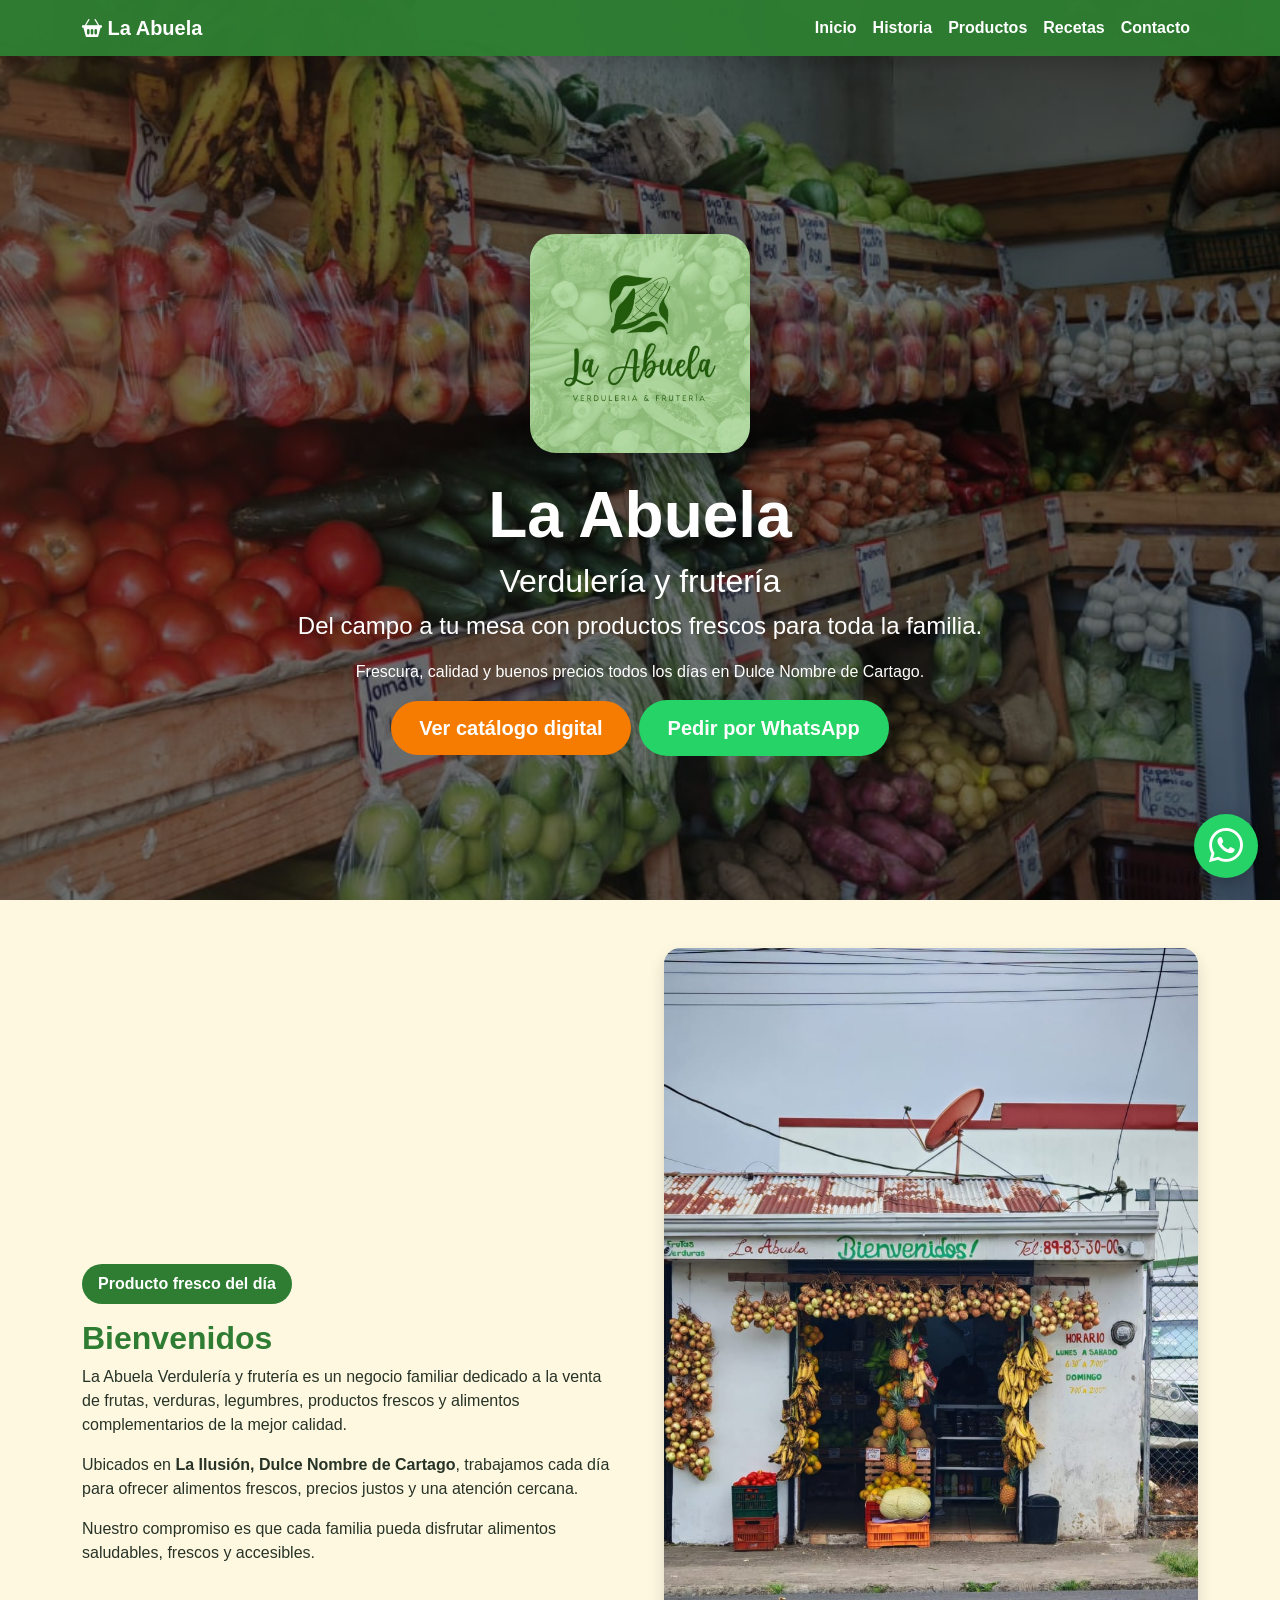
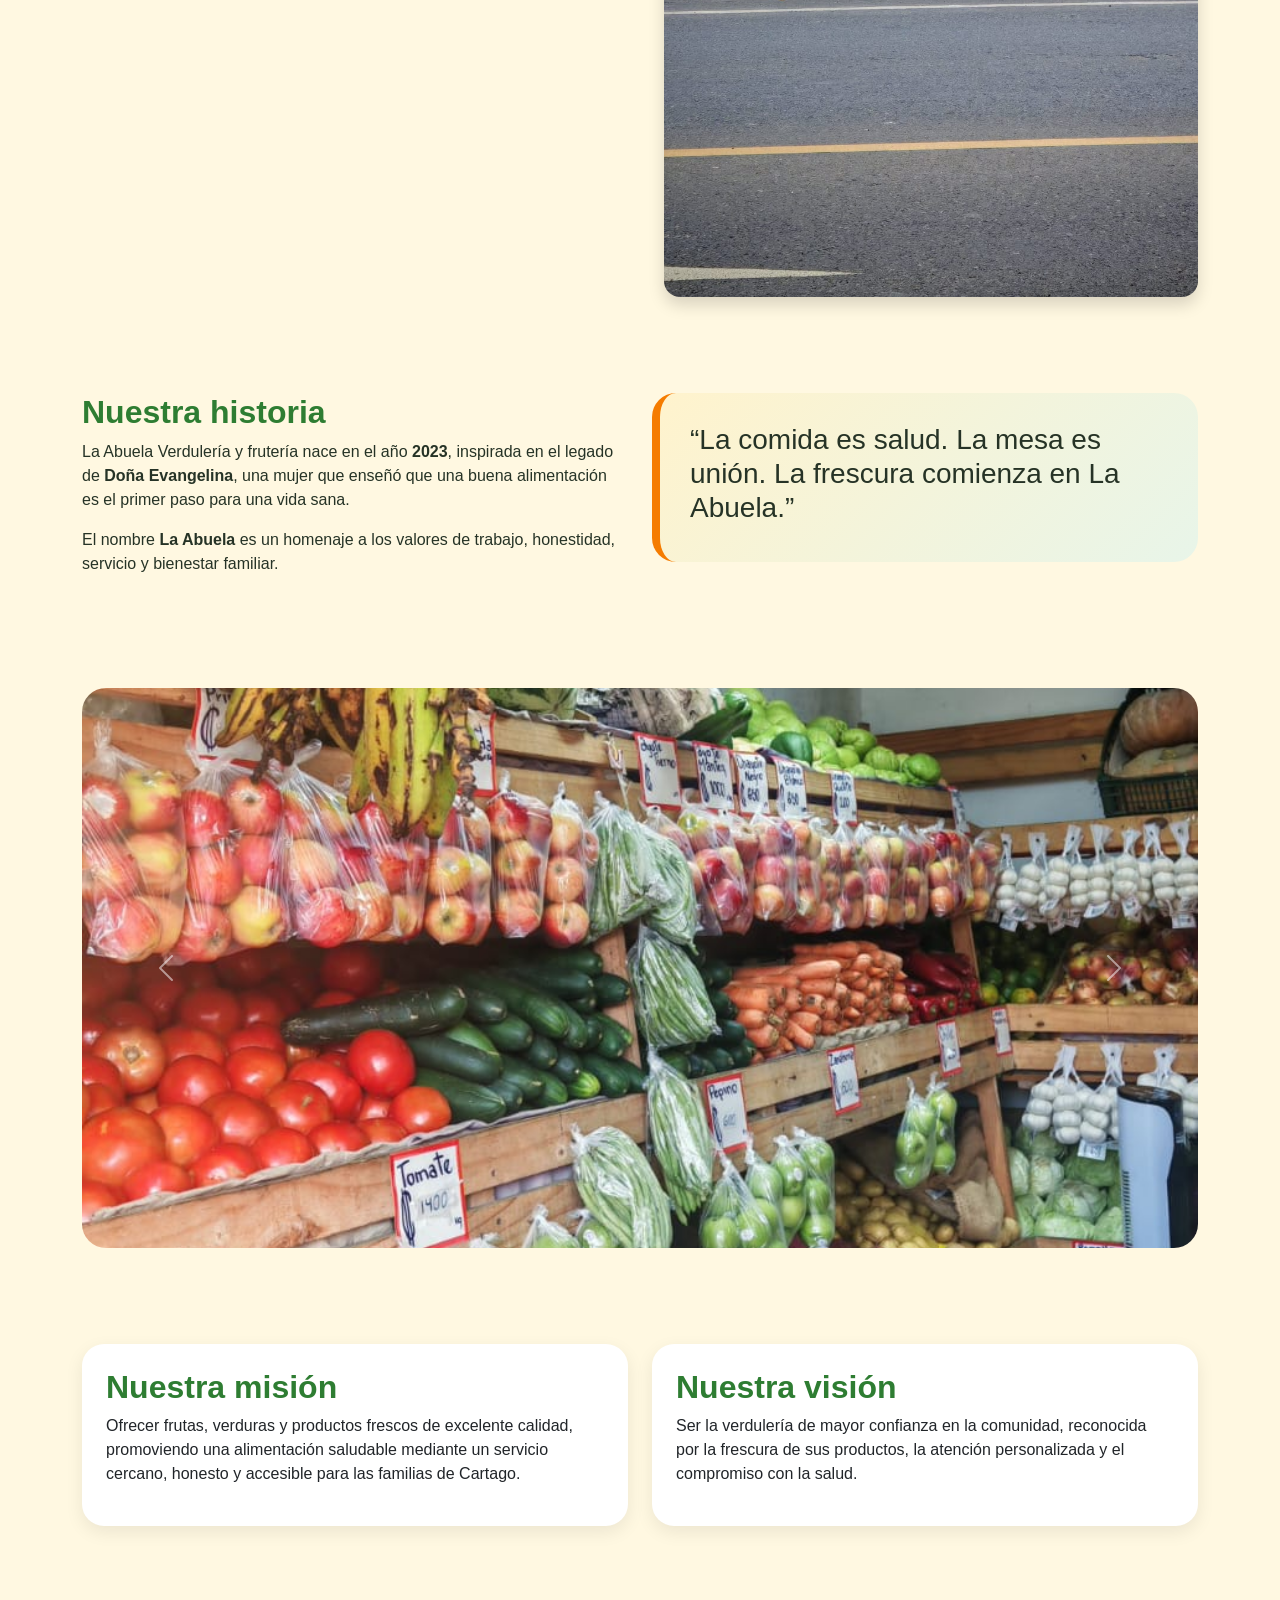
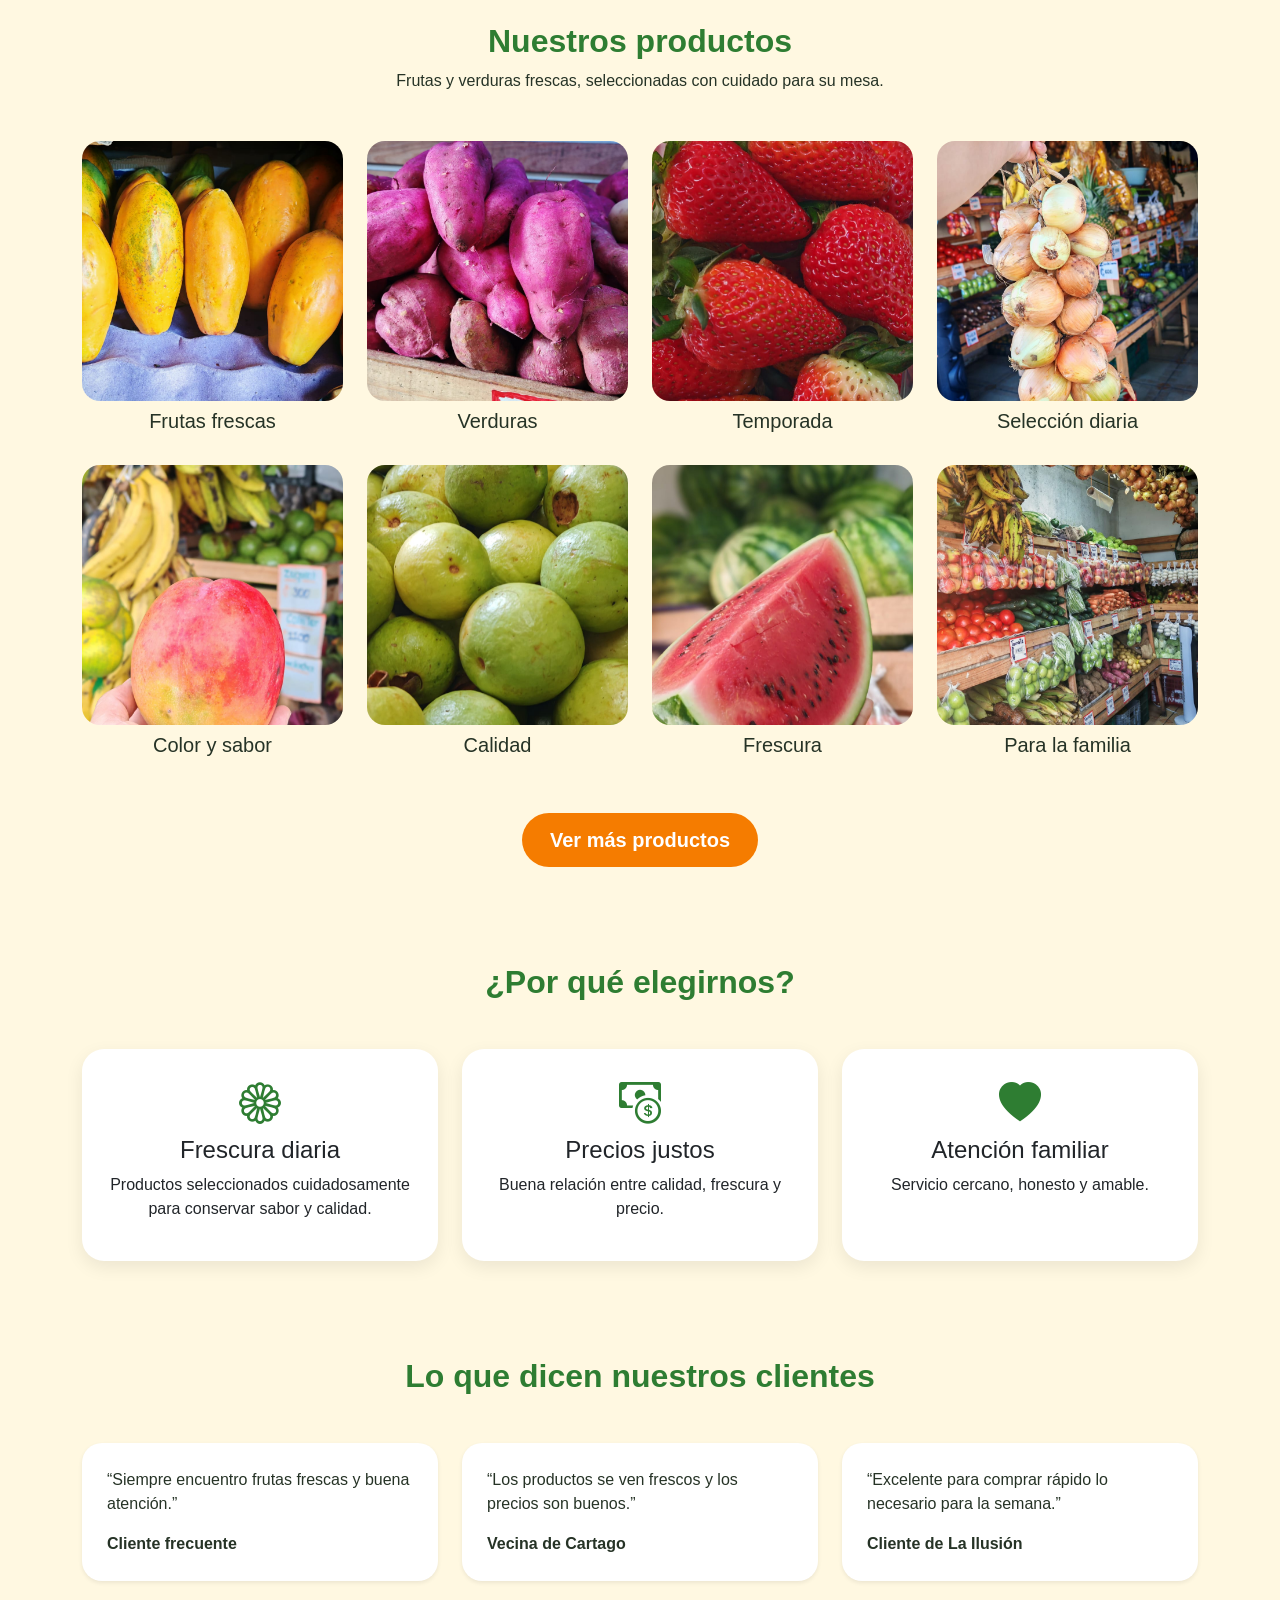
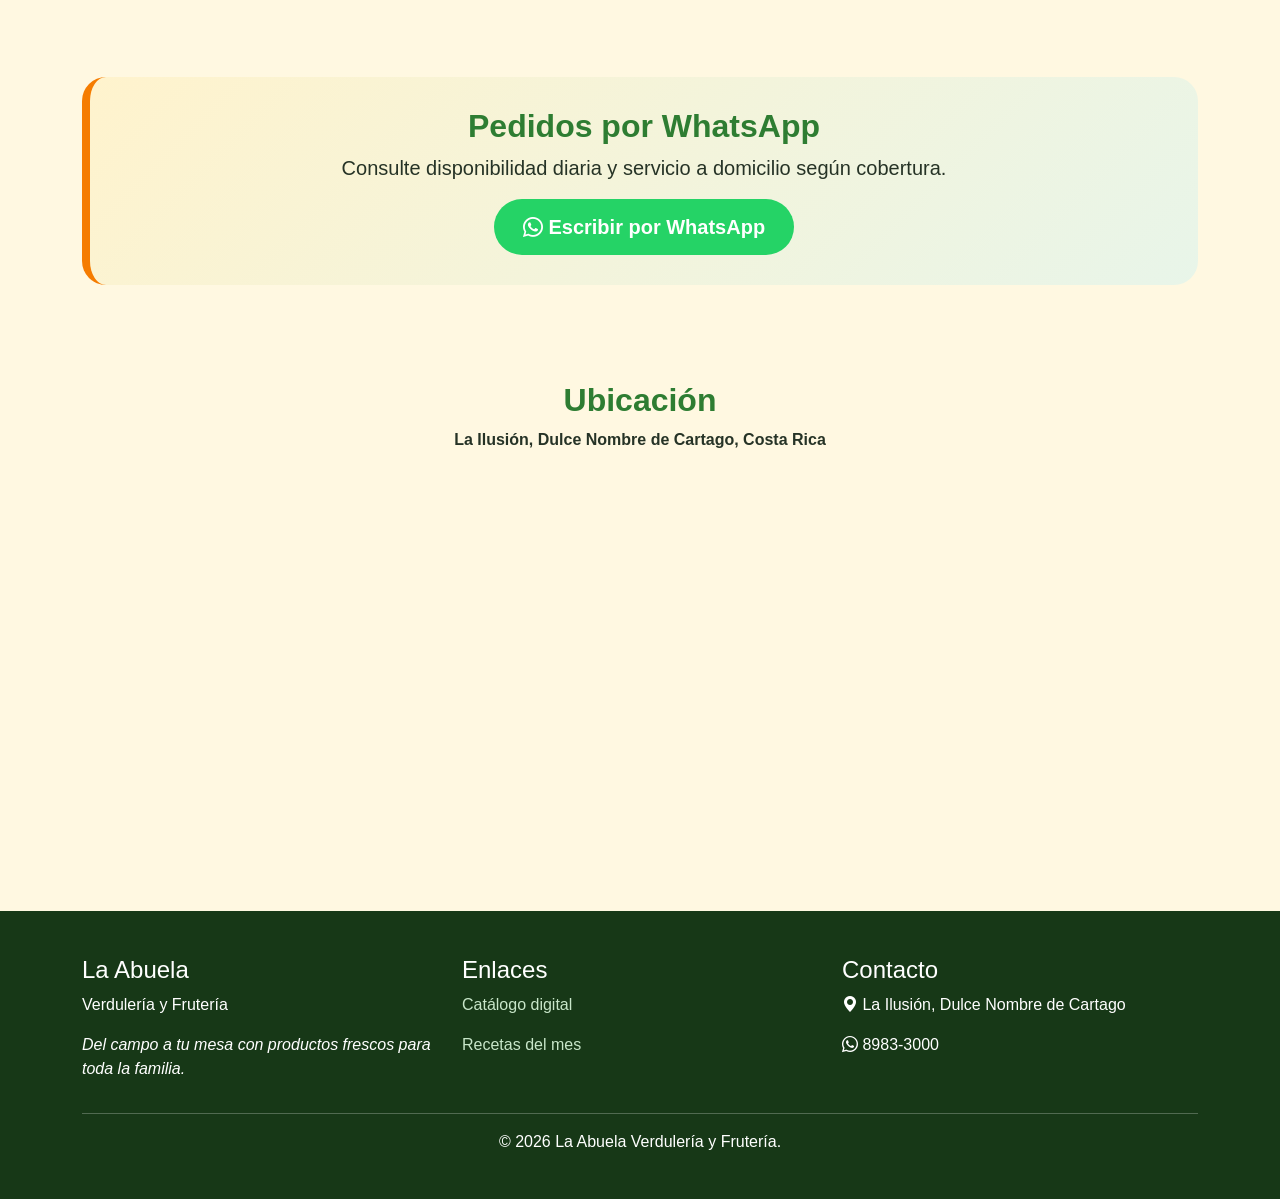
==== index.html @ 8f50b230 "Update index.html Cambio fotos primera portada" ====
<!doctype html><html lang="es"><head><meta charset="utf-8"><meta name="viewport" content="width=device-width, initial-scale=1"><title>La Abuela | Verdulería y frutería</title><meta name="description" content="La Abuela Verdulería y frutería en La Ilusión, Dulce Nombre de Cartago."><link href="https://cdn.jsdelivr.net/npm/bootstrap@5.3.3/dist/css/bootstrap.min.css" rel="stylesheet"><link href="https://cdn.jsdelivr.net/npm/bootstrap-icons@1.11.3/font/bootstrap-icons.css" rel="stylesheet"><link rel="stylesheet" href="css/estilos.css"></head><body>
<nav class="navbar navbar-expand-lg navbar-dark fixed-top shadow"><div class="container"><a class="navbar-brand" href="index.html"><i class="bi bi-basket2-fill"></i> La Abuela</a><button class="navbar-toggler" type="button" data-bs-toggle="collapse" data-bs-target="#menu"><span class="navbar-toggler-icon"></span></button><div class="collapse navbar-collapse" id="menu"><ul class="navbar-nav ms-auto"><li class="nav-item"><a class="nav-link" href="#inicio">Inicio</a></li><li class="nav-item"><a class="nav-link" href="#historia">Historia</a></li><li class="nav-item"><a class="nav-link" href="productos.html">Productos</a></li><li class="nav-item"><a class="nav-link" href="recetas.html">Recetas</a></li><li class="nav-item"><a class="nav-link" href="contacto.html">Contacto</a></li></ul></div></div></nav>
<header id="inicio" class="hero"><div class="container"><img src="img/logo.png" alt="Logo La Abuela" class="hero-logo"><h1 class="display-3 fw-bold">La Abuela</h1><h2>Verdulería y frutería</h2><p class="lead fs-4">Del campo a tu mesa con productos frescos para toda la familia.</p><p>Frescura, calidad y buenos precios todos los días en Dulce Nombre de Cartago.</p><a href="https://laabuela-catalogo-mw1exf4.gamma.site/" target="_blank" class="btn btn-abuela btn-lg me-2">Ver catálogo digital</a><a href="https://wa.me/50689833000" target="_blank" class="btn btn-whatsapp btn-lg">Pedir por WhatsApp</a></div></header>
<main><section class="container py-5"><div class="row align-items-center g-5"><div class="col-lg-6"><span class="badge-fresh">Producto fresco del día</span><h2 class="section-title">Bienvenidos</h2><p>La Abuela Verdulería y frutería es un negocio familiar dedicado a la venta de frutas, verduras, legumbres, productos frescos y alimentos complementarios de la mejor calidad.</p><p>Ubicados en <strong>La Ilusión, Dulce Nombre de Cartago</strong>, trabajamos cada día para ofrecer alimentos frescos, precios justos y una atención cercana.</p><p>Nuestro compromiso es que cada familia pueda disfrutar alimentos saludables, frescos y accesibles.</p></div><div class="col-lg-6"><img src="img/foto2.jpg" alt="Interior de La Abuela" class="img-fluid rounded-4 shadow"></div></div></section>
<section id="historia" class="container py-5"><div class="row g-4"><div class="col-lg-6"><h2 class="section-title">Nuestra historia</h2><p>La Abuela Verdulería y frutería nace en el año <strong>2023</strong>, inspirada en el legado de <strong>Doña Evangelina</strong>, una mujer que enseñó que una buena alimentación es el primer paso para una vida sana.</p><p>El nombre <strong>La Abuela</strong> es un homenaje a los valores de trabajo, honestidad, servicio y bienestar familiar.</p></div><div class="col-lg-6"><div class="highlight"><h3>“La comida es salud. La mesa es unión. La frescura comienza en La Abuela.”</h3></div></div></div></section>
<section class="container py-5"><div id="carouselLaAbuela" class="carousel slide" data-bs-ride="carousel"><div class="carousel-inner"><div class="carousel-item active"><img src="img/foto1.jpg" class="d-block w-100" alt="Foto de productos"></div><div class="carousel-item"><img src="img/foto3.jpg" class="d-block w-100" alt="Frutas frescas"></div><div class="carousel-item"><img src="img/foto4.jpg" class="d-block w-100" alt="Verduras frescas"></div><div class="carousel-item"><img src="img/foto5.jpg" class="d-block w-100" alt="Productos de temporada"></div></div><button class="carousel-control-prev" type="button" data-bs-target="#carouselLaAbuela" data-bs-slide="prev"><span class="carousel-control-prev-icon"></span></button><button class="carousel-control-next" type="button" data-bs-target="#carouselLaAbuela" data-bs-slide="next"><span class="carousel-control-next-icon"></span></button></div></section>
<section class="container py-5"><div class="row g-4"><div class="col-md-6"><div class="card p-4 h-100"><h2 class="section-title">Nuestra misión</h2><p>Ofrecer frutas, verduras y productos frescos de excelente calidad, promoviendo una alimentación saludable mediante un servicio cercano, honesto y accesible para las familias de Cartago.</p></div></div><div class="col-md-6"><div class="card p-4 h-100"><h2 class="section-title">Nuestra visión</h2><p>Ser la verdulería de mayor confianza en la comunidad, reconocida por la frescura de sus productos, la atención personalizada y el compromiso con la salud.</p></div></div></div></section>
<section id="productos" class="container py-5"><div class="text-center mb-5"><h2 class="section-title">Nuestros productos</h2><p>Frutas y verduras frescas, seleccionadas con cuidado para su mesa.</p></div><div class="row g-4"> 
<div class="col-6 col-md-3"><img src="img/foto3.jpg" class="img-fluid product-img w-100" alt="Producto fresco"><h5 class="mt-2 text-center">Frutas frescas</h5></div><div class="col-6 col-md-3"><img src="img/foto13.jpg" class="img-fluid product-img w-100" alt="Producto fresco"><h5 class="mt-2 text-center">Verduras</h5></div><div class="col-6 col-md-3"><img src="img/foto10.jpg" class="img-fluid product-img w-100" alt="Producto fresco"><h5 class="mt-2 text-center">Temporada</h5></div><div class="col-6 col-md-3"><img src="img/foto6.jpg" class="img-fluid product-img w-100" alt="Producto fresco"><h5 class="mt-2 text-center">Selección diaria</h5></div><div class="col-6 col-md-3"><img src="img/foto7.jpg" class="img-fluid product-img w-100" alt="Producto fresco"><h5 class="mt-2 text-center">Color y sabor</h5></div><div class="col-6 col-md-3"><img src="img/foto11.jpg" class="img-fluid product-img w-100" alt="Producto fresco"><h5 class="mt-2 text-center">Calidad</h5></div><div class="col-6 col-md-3"><img src="img/foto8.jpg" class="img-fluid product-img w-100" alt="Producto fresco"><h5 class="mt-2 text-center">Frescura</h5></div><div class="col-6 col-md-3"><img src="img/foto1.jpg" class="img-fluid product-img w-100" alt="Producto fresco"><h5 class="mt-2 text-center">Para la familia</h5></div></div><div class="text-center mt-5"><a href="productos.html" class="btn btn-abuela btn-lg">Ver más productos</a></div></section>
<section class="container py-5"><div class="text-center mb-5"><h2 class="section-title">¿Por qué elegirnos?</h2></div><div class="row g-4 text-center"><div class="col-md-4"><div class="card p-4 h-100"><i class="bi bi-flower1 icon-box"></i><h4>Frescura diaria</h4><p>Productos seleccionados cuidadosamente para conservar sabor y calidad.</p></div></div><div class="col-md-4"><div class="card p-4 h-100"><i class="bi bi-cash-coin icon-box"></i><h4>Precios justos</h4><p>Buena relación entre calidad, frescura y precio.</p></div></div><div class="col-md-4"><div class="card p-4 h-100"><i class="bi bi-heart-fill icon-box"></i><h4>Atención familiar</h4><p>Servicio cercano, honesto y amable.</p></div></div></div></section>
<section class="container py-5"><div class="text-center mb-5"><h2 class="section-title">Lo que dicen nuestros clientes</h2></div><div class="row g-4"><div class="col-md-4"><div class="testimonial shadow-sm"><p>“Siempre encuentro frutas frescas y buena atención.”</p><strong>Cliente frecuente</strong></div></div><div class="col-md-4"><div class="testimonial shadow-sm"><p>“Los productos se ven frescos y los precios son buenos.”</p><strong>Vecina de Cartago</strong></div></div><div class="col-md-4"><div class="testimonial shadow-sm"><p>“Excelente para comprar rápido lo necesario para la semana.”</p><strong>Cliente de La Ilusión</strong></div></div></div></section>
<section id="pedidos" class="container py-5"><div class="highlight text-center"><h2 class="section-title">Pedidos por WhatsApp</h2><p class="fs-5">Consulte disponibilidad diaria y servicio a domicilio según cobertura.</p><a href="https://wa.me/50689833000" target="_blank" class="btn btn-whatsapp btn-lg"><i class="bi bi-whatsapp"></i> Escribir por WhatsApp</a></div></section>
<section id="ubicacion" class="container py-5"><div class="text-center mb-4"><h2 class="section-title">Ubicación</h2><p><strong>La Ilusión, Dulce Nombre de Cartago, Costa Rica</strong></p></div><div class="map"><iframe src="https://www.google.com/maps?q=La%20Ilusi%C3%B3n%2C%20Dulce%20Nombre%20de%20Cartago%2C%20Costa%20Rica&output=embed" allowfullscreen loading="lazy"></iframe></div></section></main>
<footer class="footer"><div class="container"><div class="row g-4"><div class="col-md-4"><h4>La Abuela</h4><p>Verdulería y Frutería</p><p><em>Del campo a tu mesa con productos frescos para toda la familia.</em></p></div><div class="col-md-4"><h4>Enlaces</h4><p><a href="https://laabuela-catalogo-mw1exf4.gamma.site/" target="_blank">Catálogo digital</a></p><p><a href="recetas.html">Recetas del mes</a></p></div><div class="col-md-4"><h4>Contacto</h4><p><i class="bi bi-geo-alt-fill"></i> La Ilusión, Dulce Nombre de Cartago</p><p><i class="bi bi-whatsapp"></i> 8983-3000</p></div></div><hr><div class="text-center"><p class="mb-0">© 2026 La Abuela Verdulería y Frutería.</p></div></div></footer><a href="https://wa.me/50689833000" target="_blank" class="whatsapp-float" aria-label="WhatsApp"><i class="bi bi-whatsapp"></i></a><script src="https://cdn.jsdelivr.net/npm/bootstrap@5.3.3/dist/js/bootstrap.bundle.min.js"></script><script src="js/main.js"></script></body></html>
---- css/estilos.css ----
:root{--verde:#2e7d32;--verde2:#6dad3a;--naranja:#f57c00;--crema:#fff8e1;--oscuro:#173817;--rojo:#d84315}*{scroll-behavior:smooth}body{font-family:Arial,Helvetica,sans-serif;background:var(--crema);color:#263326}.navbar{background:rgba(46,125,50,.97)}.navbar-brand,.nav-link{color:#fff!important;font-weight:700}.hero{min-height:100vh;background:linear-gradient(rgba(0,0,0,.55),rgba(0,0,0,.55)),url('../img/foto1.jpg') center/cover no-repeat;display:flex;align-items:center;text-align:center;color:#fff;padding-top:90px}.hero-logo{width:220px;max-width:70%;border-radius:26px;box-shadow:0 10px 30px rgba(0,0,0,.35);margin-bottom:24px}.section-title{color:var(--verde);font-weight:800}.btn-abuela{background:var(--naranja);color:#fff;border-radius:40px;padding:12px 28px;font-weight:800;border:0}.btn-abuela:hover{background:var(--rojo);color:#fff}.btn-whatsapp{background:#25D366;color:#fff;border-radius:40px;padding:12px 28px;font-weight:800}.btn-whatsapp:hover{background:#1ebe5d;color:#fff}.card{border:0;border-radius:22px;box-shadow:0 6px 18px rgba(0,0,0,.08)}.product-img{height:260px;object-fit:cover;border-radius:18px;transition:.3s}.product-img:hover{transform:scale(1.04);box-shadow:0 10px 25px rgba(0,0,0,.25)}.carousel-item img{height:560px;object-fit:cover;border-radius:24px}.highlight{background:linear-gradient(135deg,#fff3cd,#e8f5e9);border-left:8px solid var(--naranja);padding:30px;border-radius:24px}.icon-box{font-size:42px;color:var(--verde)}.recipe-card img{height:220px;object-fit:cover;border-radius:22px 22px 0 0}.testimonial{background:#fff;border-radius:20px;padding:25px;height:100%}.map iframe{width:100%;height:380px;border:0;border-radius:24px}.whatsapp-float{position:fixed;right:22px;bottom:22px;background:#25D366;color:#fff;width:64px;height:64px;border-radius:50%;display:flex;align-items:center;justify-content:center;font-size:34px;box-shadow:0 6px 20px rgba(0,0,0,.3);z-index:999;text-decoration:none}.footer{background:var(--oscuro);color:#fff;padding:45px 20px}.footer a{color:#c8e6c9;text-decoration:none}.badge-fresh{background:var(--verde);color:#fff;border-radius:30px;padding:8px 16px;display:inline-block;font-weight:800;margin-bottom:15px}.page-header{padding:130px 0 60px;background:linear-gradient(135deg,var(--verde),var(--naranja));color:white;text-align:center}@media(max-width:768px){.carousel-item img{height:330px}.hero{min-height:90vh}.display-3{font-size:2.5rem}}
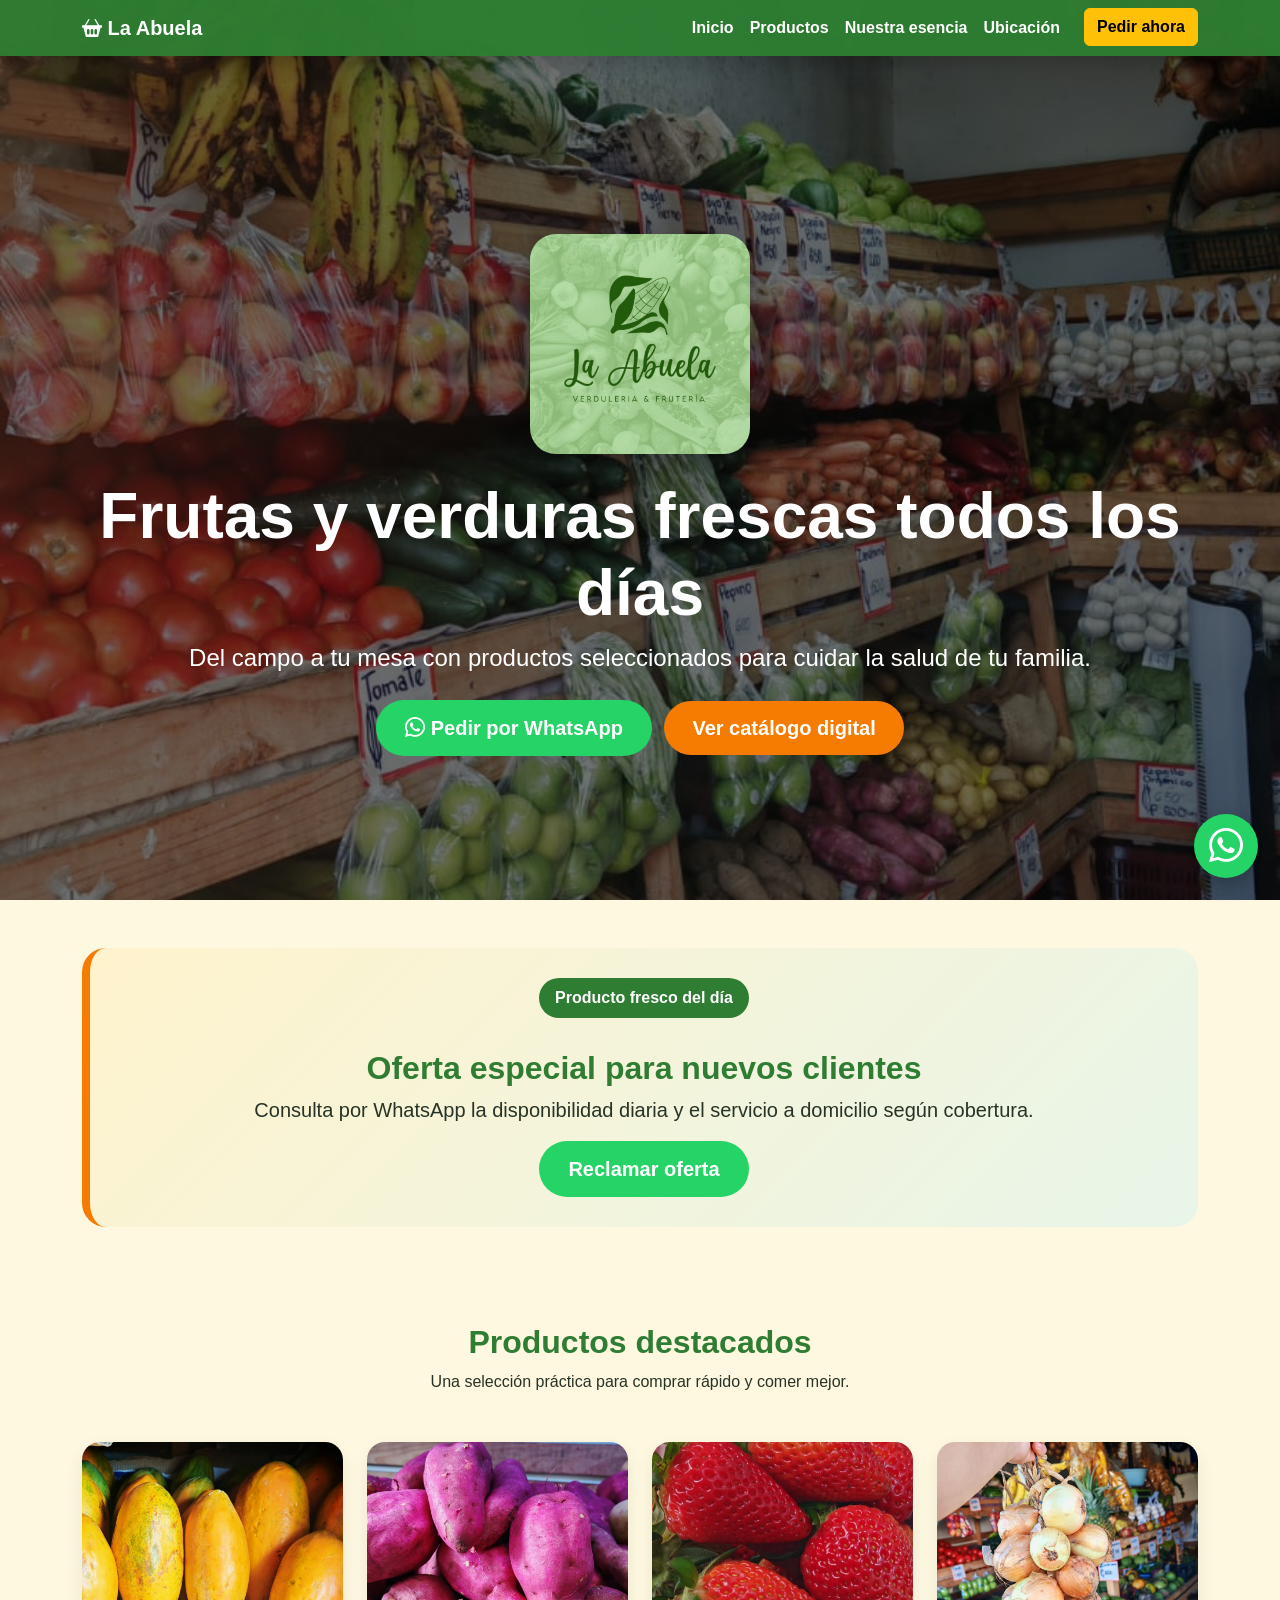
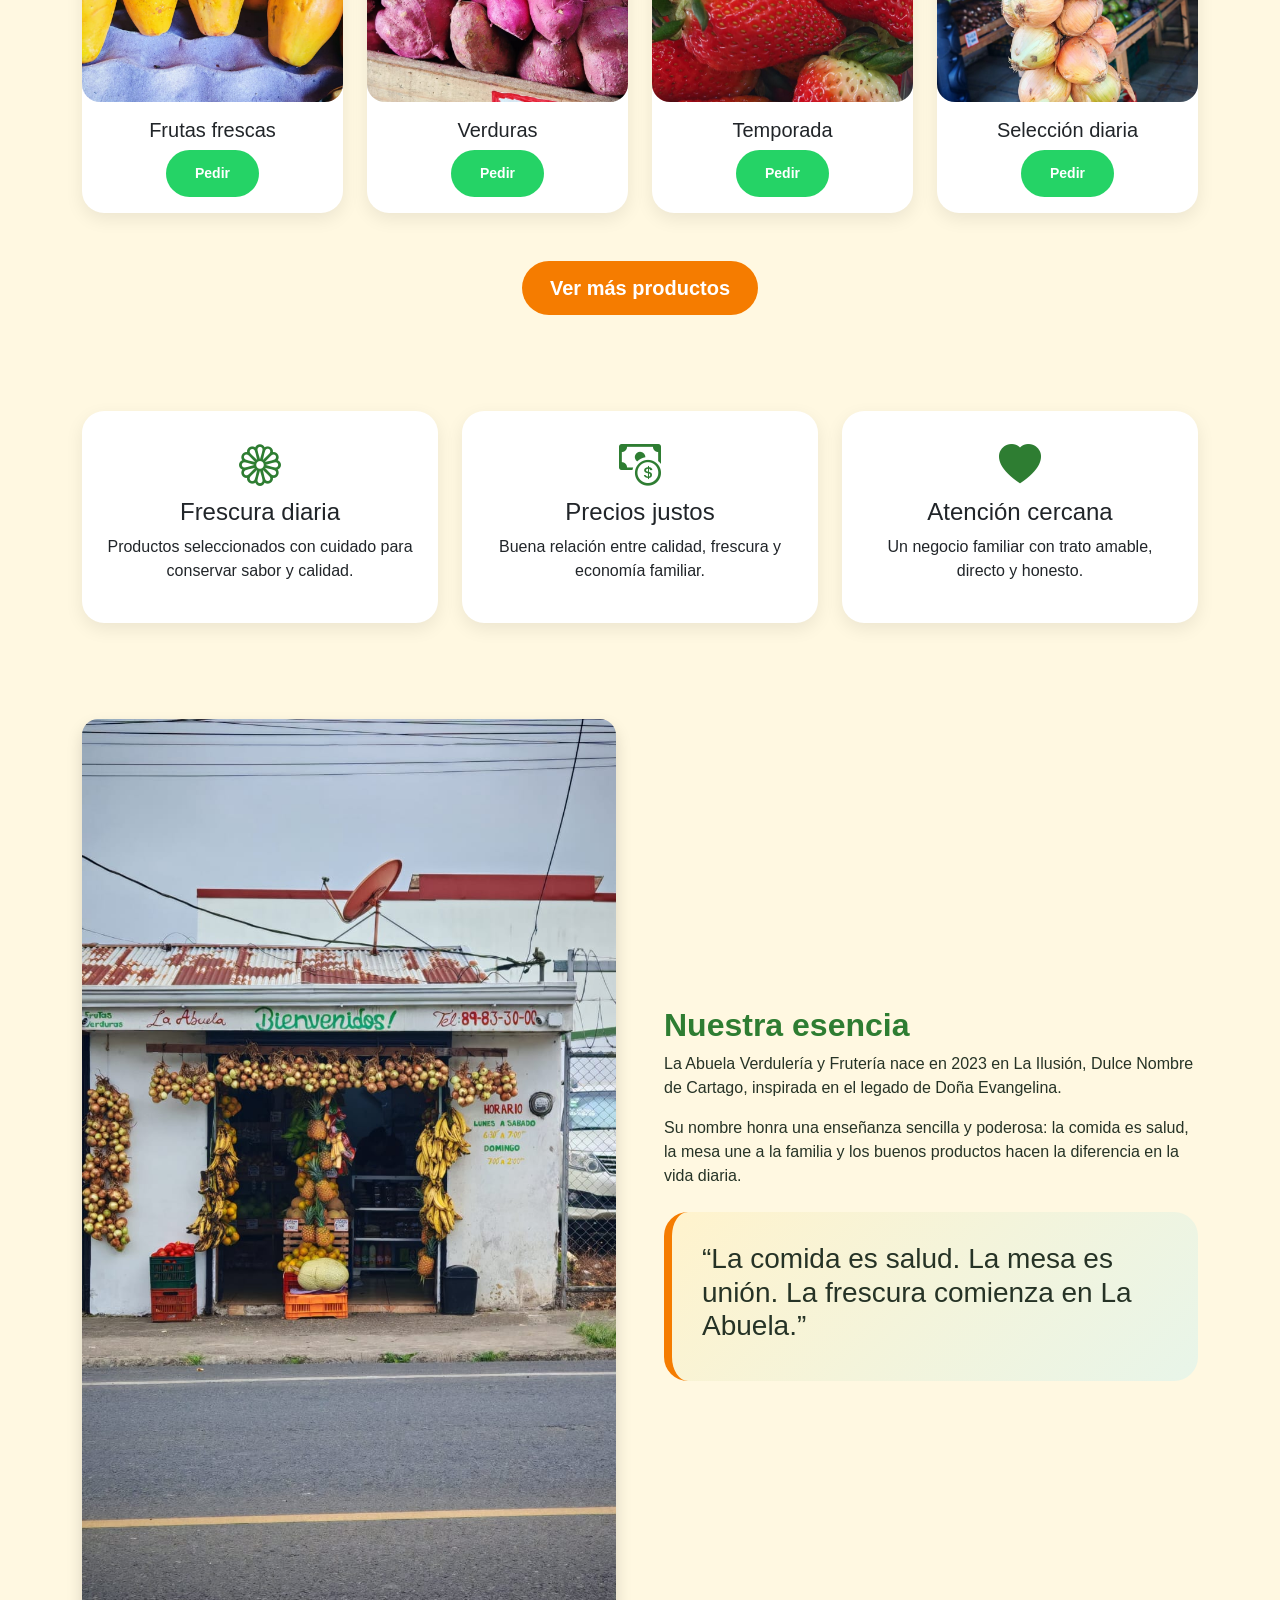
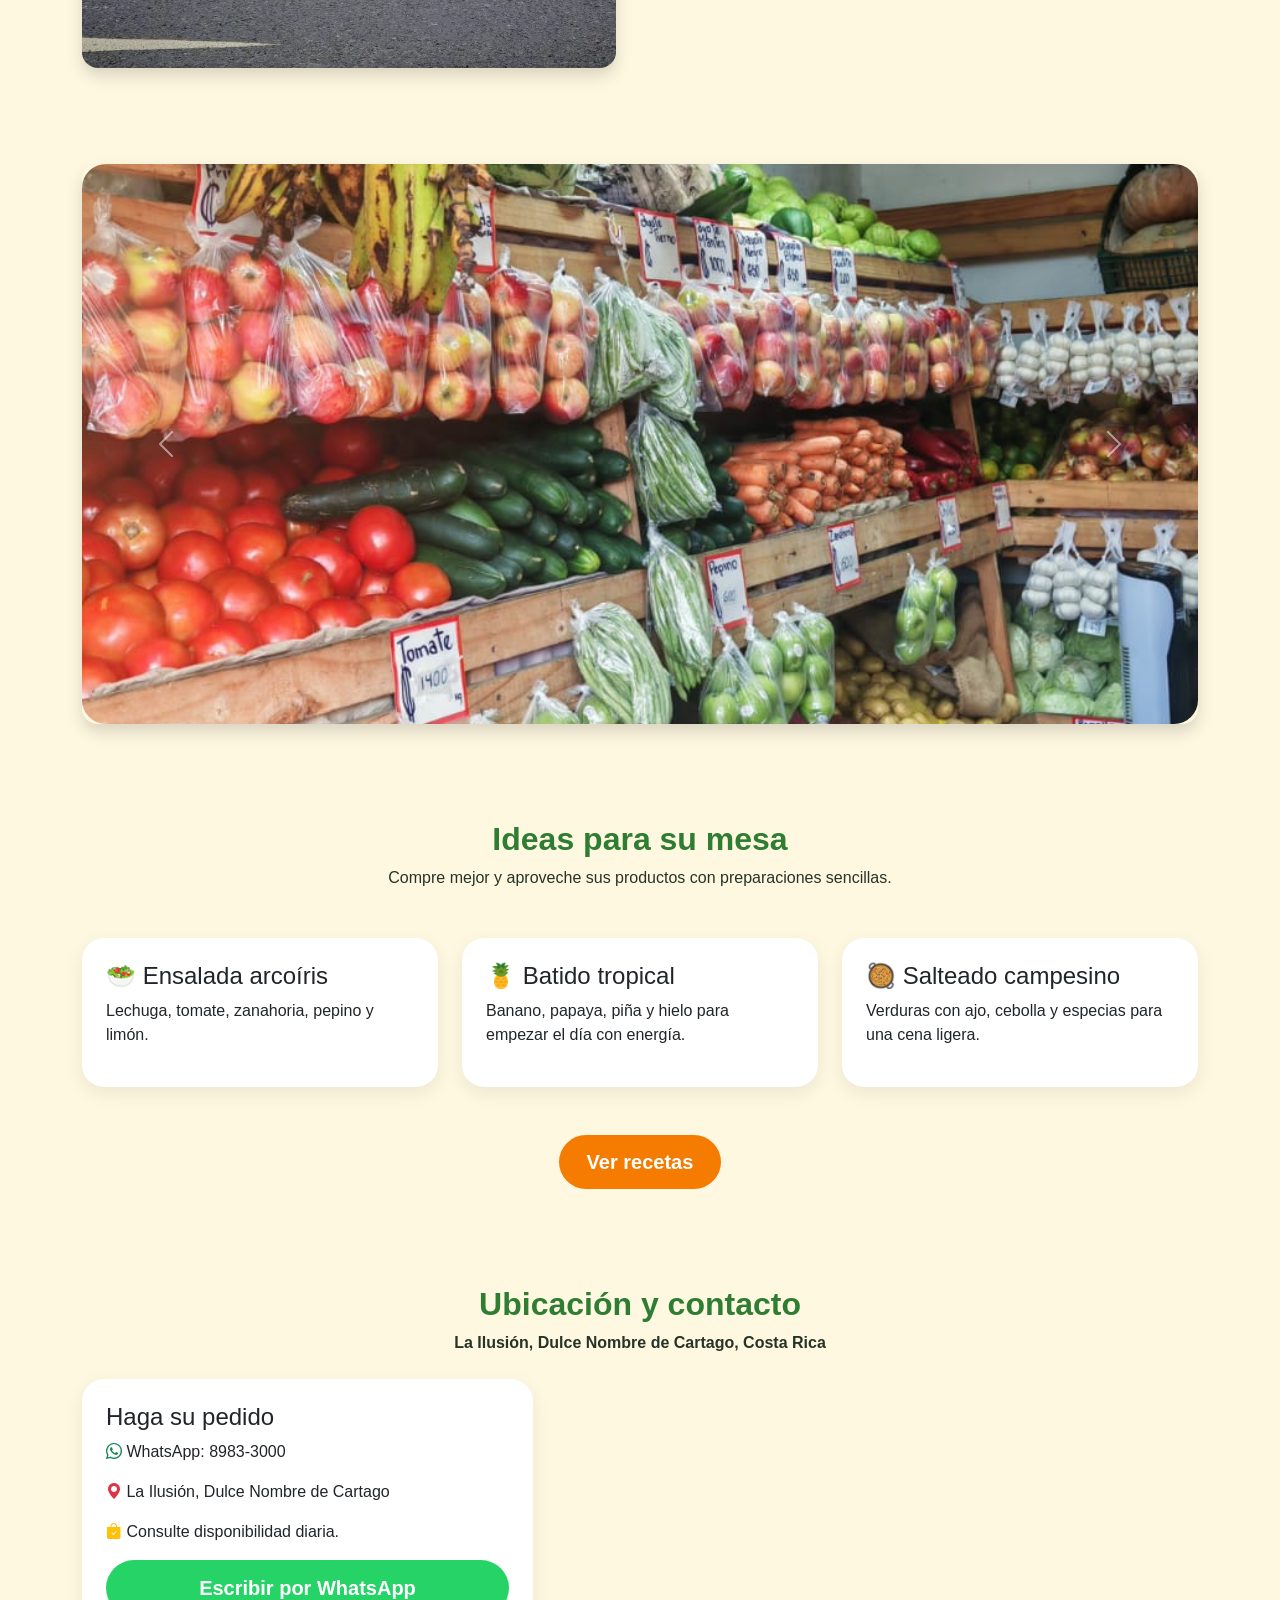
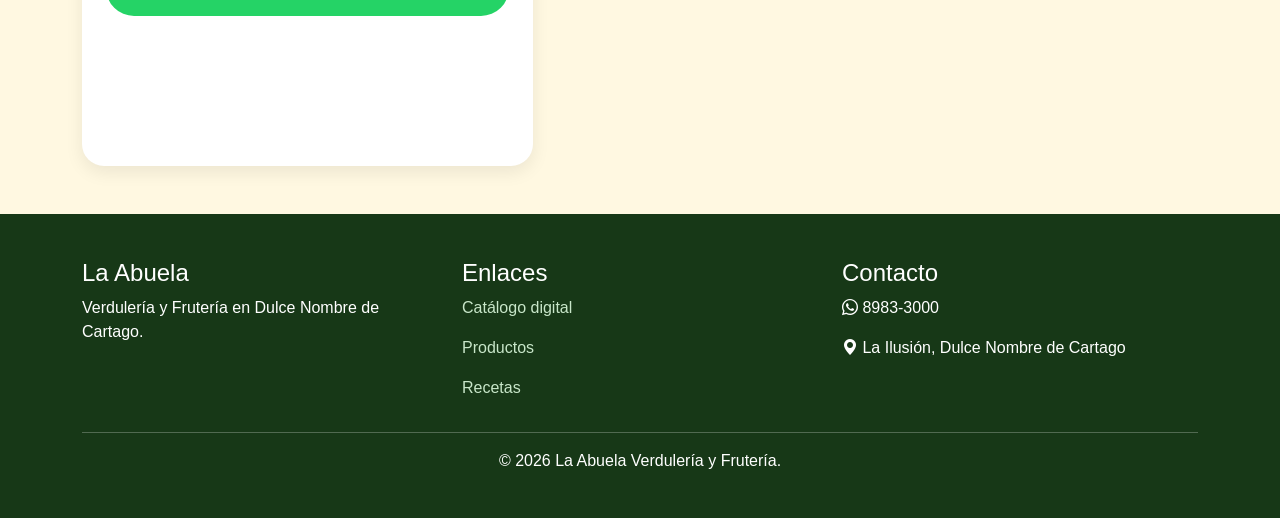
==== commit 2a8c34f8: "Update index.html Mejora para evitar duplicidades" ====
--- a/index.html
+++ b/index.html
@@ -1,14 +1,319 @@
-<!doctype html><html lang="es"><head><meta charset="utf-8"><meta name="viewport" content="width=device-width, initial-scale=1"><title>La Abuela | Verdulería y frutería</title><meta name="description" content="La Abuela Verdulería y frutería en La Ilusión, Dulce Nombre de Cartago."><link href="https://cdn.jsdelivr.net/npm/bootstrap@5.3.3/dist/css/bootstrap.min.css" rel="stylesheet"><link href="https://cdn.jsdelivr.net/npm/bootstrap-icons@1.11.3/font/bootstrap-icons.css" rel="stylesheet"><link rel="stylesheet" href="css/estilos.css"></head><body>
-<nav class="navbar navbar-expand-lg navbar-dark fixed-top shadow"><div class="container"><a class="navbar-brand" href="index.html"><i class="bi bi-basket2-fill"></i> La Abuela</a><button class="navbar-toggler" type="button" data-bs-toggle="collapse" data-bs-target="#menu"><span class="navbar-toggler-icon"></span></button><div class="collapse navbar-collapse" id="menu"><ul class="navbar-nav ms-auto"><li class="nav-item"><a class="nav-link" href="#inicio">Inicio</a></li><li class="nav-item"><a class="nav-link" href="#historia">Historia</a></li><li class="nav-item"><a class="nav-link" href="productos.html">Productos</a></li><li class="nav-item"><a class="nav-link" href="recetas.html">Recetas</a></li><li class="nav-item"><a class="nav-link" href="contacto.html">Contacto</a></li></ul></div></div></nav>
-<header id="inicio" class="hero"><div class="container"><img src="img/logo.png" alt="Logo La Abuela" class="hero-logo"><h1 class="display-3 fw-bold">La Abuela</h1><h2>Verdulería y frutería</h2><p class="lead fs-4">Del campo a tu mesa con productos frescos para toda la familia.</p><p>Frescura, calidad y buenos precios todos los días en Dulce Nombre de Cartago.</p><a href="https://laabuela-catalogo-mw1exf4.gamma.site/" target="_blank" class="btn btn-abuela btn-lg me-2">Ver catálogo digital</a><a href="https://wa.me/50689833000" target="_blank" class="btn btn-whatsapp btn-lg">Pedir por WhatsApp</a></div></header>
-<main><section class="container py-5"><div class="row align-items-center g-5"><div class="col-lg-6"><span class="badge-fresh">Producto fresco del día</span><h2 class="section-title">Bienvenidos</h2><p>La Abuela Verdulería y frutería es un negocio familiar dedicado a la venta de frutas, verduras, legumbres, productos frescos y alimentos complementarios de la mejor calidad.</p><p>Ubicados en <strong>La Ilusión, Dulce Nombre de Cartago</strong>, trabajamos cada día para ofrecer alimentos frescos, precios justos y una atención cercana.</p><p>Nuestro compromiso es que cada familia pueda disfrutar alimentos saludables, frescos y accesibles.</p></div><div class="col-lg-6"><img src="img/foto2.jpg" alt="Interior de La Abuela" class="img-fluid rounded-4 shadow"></div></div></section>
-<section id="historia" class="container py-5"><div class="row g-4"><div class="col-lg-6"><h2 class="section-title">Nuestra historia</h2><p>La Abuela Verdulería y frutería nace en el año <strong>2023</strong>, inspirada en el legado de <strong>Doña Evangelina</strong>, una mujer que enseñó que una buena alimentación es el primer paso para una vida sana.</p><p>El nombre <strong>La Abuela</strong> es un homenaje a los valores de trabajo, honestidad, servicio y bienestar familiar.</p></div><div class="col-lg-6"><div class="highlight"><h3>“La comida es salud. La mesa es unión. La frescura comienza en La Abuela.”</h3></div></div></div></section>
-<section class="container py-5"><div id="carouselLaAbuela" class="carousel slide" data-bs-ride="carousel"><div class="carousel-inner"><div class="carousel-item active"><img src="img/foto1.jpg" class="d-block w-100" alt="Foto de productos"></div><div class="carousel-item"><img src="img/foto3.jpg" class="d-block w-100" alt="Frutas frescas"></div><div class="carousel-item"><img src="img/foto4.jpg" class="d-block w-100" alt="Verduras frescas"></div><div class="carousel-item"><img src="img/foto5.jpg" class="d-block w-100" alt="Productos de temporada"></div></div><button class="carousel-control-prev" type="button" data-bs-target="#carouselLaAbuela" data-bs-slide="prev"><span class="carousel-control-prev-icon"></span></button><button class="carousel-control-next" type="button" data-bs-target="#carouselLaAbuela" data-bs-slide="next"><span class="carousel-control-next-icon"></span></button></div></section>
-<section class="container py-5"><div class="row g-4"><div class="col-md-6"><div class="card p-4 h-100"><h2 class="section-title">Nuestra misión</h2><p>Ofrecer frutas, verduras y productos frescos de excelente calidad, promoviendo una alimentación saludable mediante un servicio cercano, honesto y accesible para las familias de Cartago.</p></div></div><div class="col-md-6"><div class="card p-4 h-100"><h2 class="section-title">Nuestra visión</h2><p>Ser la verdulería de mayor confianza en la comunidad, reconocida por la frescura de sus productos, la atención personalizada y el compromiso con la salud.</p></div></div></div></section>
-<section id="productos" class="container py-5"><div class="text-center mb-5"><h2 class="section-title">Nuestros productos</h2><p>Frutas y verduras frescas, seleccionadas con cuidado para su mesa.</p></div><div class="row g-4"> 
-<div class="col-6 col-md-3"><img src="img/foto3.jpg" class="img-fluid product-img w-100" alt="Producto fresco"><h5 class="mt-2 text-center">Frutas frescas</h5></div><div class="col-6 col-md-3"><img src="img/foto13.jpg" class="img-fluid product-img w-100" alt="Producto fresco"><h5 class="mt-2 text-center">Verduras</h5></div><div class="col-6 col-md-3"><img src="img/foto10.jpg" class="img-fluid product-img w-100" alt="Producto fresco"><h5 class="mt-2 text-center">Temporada</h5></div><div class="col-6 col-md-3"><img src="img/foto6.jpg" class="img-fluid product-img w-100" alt="Producto fresco"><h5 class="mt-2 text-center">Selección diaria</h5></div><div class="col-6 col-md-3"><img src="img/foto7.jpg" class="img-fluid product-img w-100" alt="Producto fresco"><h5 class="mt-2 text-center">Color y sabor</h5></div><div class="col-6 col-md-3"><img src="img/foto11.jpg" class="img-fluid product-img w-100" alt="Producto fresco"><h5 class="mt-2 text-center">Calidad</h5></div><div class="col-6 col-md-3"><img src="img/foto8.jpg" class="img-fluid product-img w-100" alt="Producto fresco"><h5 class="mt-2 text-center">Frescura</h5></div><div class="col-6 col-md-3"><img src="img/foto1.jpg" class="img-fluid product-img w-100" alt="Producto fresco"><h5 class="mt-2 text-center">Para la familia</h5></div></div><div class="text-center mt-5"><a href="productos.html" class="btn btn-abuela btn-lg">Ver más productos</a></div></section>
-<section class="container py-5"><div class="text-center mb-5"><h2 class="section-title">¿Por qué elegirnos?</h2></div><div class="row g-4 text-center"><div class="col-md-4"><div class="card p-4 h-100"><i class="bi bi-flower1 icon-box"></i><h4>Frescura diaria</h4><p>Productos seleccionados cuidadosamente para conservar sabor y calidad.</p></div></div><div class="col-md-4"><div class="card p-4 h-100"><i class="bi bi-cash-coin icon-box"></i><h4>Precios justos</h4><p>Buena relación entre calidad, frescura y precio.</p></div></div><div class="col-md-4"><div class="card p-4 h-100"><i class="bi bi-heart-fill icon-box"></i><h4>Atención familiar</h4><p>Servicio cercano, honesto y amable.</p></div></div></div></section>
-<section class="container py-5"><div class="text-center mb-5"><h2 class="section-title">Lo que dicen nuestros clientes</h2></div><div class="row g-4"><div class="col-md-4"><div class="testimonial shadow-sm"><p>“Siempre encuentro frutas frescas y buena atención.”</p><strong>Cliente frecuente</strong></div></div><div class="col-md-4"><div class="testimonial shadow-sm"><p>“Los productos se ven frescos y los precios son buenos.”</p><strong>Vecina de Cartago</strong></div></div><div class="col-md-4"><div class="testimonial shadow-sm"><p>“Excelente para comprar rápido lo necesario para la semana.”</p><strong>Cliente de La Ilusión</strong></div></div></div></section>
-<section id="pedidos" class="container py-5"><div class="highlight text-center"><h2 class="section-title">Pedidos por WhatsApp</h2><p class="fs-5">Consulte disponibilidad diaria y servicio a domicilio según cobertura.</p><a href="https://wa.me/50689833000" target="_blank" class="btn btn-whatsapp btn-lg"><i class="bi bi-whatsapp"></i> Escribir por WhatsApp</a></div></section>
-<section id="ubicacion" class="container py-5"><div class="text-center mb-4"><h2 class="section-title">Ubicación</h2><p><strong>La Ilusión, Dulce Nombre de Cartago, Costa Rica</strong></p></div><div class="map"><iframe src="https://www.google.com/maps?q=La%20Ilusi%C3%B3n%2C%20Dulce%20Nombre%20de%20Cartago%2C%20Costa%20Rica&output=embed" allowfullscreen loading="lazy"></iframe></div></section></main>
-<footer class="footer"><div class="container"><div class="row g-4"><div class="col-md-4"><h4>La Abuela</h4><p>Verdulería y Frutería</p><p><em>Del campo a tu mesa con productos frescos para toda la familia.</em></p></div><div class="col-md-4"><h4>Enlaces</h4><p><a href="https://laabuela-catalogo-mw1exf4.gamma.site/" target="_blank">Catálogo digital</a></p><p><a href="recetas.html">Recetas del mes</a></p></div><div class="col-md-4"><h4>Contacto</h4><p><i class="bi bi-geo-alt-fill"></i> La Ilusión, Dulce Nombre de Cartago</p><p><i class="bi bi-whatsapp"></i> 8983-3000</p></div></div><hr><div class="text-center"><p class="mb-0">© 2026 La Abuela Verdulería y Frutería.</p></div></div></footer><a href="https://wa.me/50689833000" target="_blank" class="whatsapp-float" aria-label="WhatsApp"><i class="bi bi-whatsapp"></i></a><script src="https://cdn.jsdelivr.net/npm/bootstrap@5.3.3/dist/js/bootstrap.bundle.min.js"></script><script src="js/main.js"></script></body></html>
+<!doctype html>
+<html lang="es">
+<head>
+  <meta charset="utf-8">
+  <meta name="viewport" content="width=device-width, initial-scale=1">
+  <title>La Abuela | Verdulería y Frutería</title>
+
+  <meta name="description" content="La Abuela Verdulería y Frutería en La Ilusión, Dulce Nombre de Cartago. Frutas, verduras y productos frescos para toda la familia.">
+
+  <link href="https://cdn.jsdelivr.net/npm/bootstrap@5.3.3/dist/css/bootstrap.min.css" rel="stylesheet">
+  <link href="https://cdn.jsdelivr.net/npm/bootstrap-icons@1.11.3/font/bootstrap-icons.css" rel="stylesheet">
+  <link rel="stylesheet" href="css/estilos.css">
+</head>
+
+<body>
+
+<nav class="navbar navbar-expand-lg navbar-dark fixed-top shadow">
+  <div class="container">
+    <a class="navbar-brand fw-bold" href="index.html">
+      <i class="bi bi-basket2-fill"></i> La Abuela
+    </a>
+
+    <button class="navbar-toggler" type="button" data-bs-toggle="collapse" data-bs-target="#menu">
+      <span class="navbar-toggler-icon"></span>
+    </button>
+
+    <div class="collapse navbar-collapse" id="menu">
+      <ul class="navbar-nav ms-auto">
+        <li class="nav-item"><a class="nav-link" href="#inicio">Inicio</a></li>
+        <li class="nav-item"><a class="nav-link" href="#productos">Productos</a></li>
+        <li class="nav-item"><a class="nav-link" href="#historia">Nuestra esencia</a></li>
+        <li class="nav-item"><a class="nav-link" href="#ubicacion">Ubicación</a></li>
+        <li class="nav-item">
+          <a class="btn btn-warning fw-bold ms-lg-3" href="https://wa.me/50689833000" target="_blank">
+            Pedir ahora
+          </a>
+        </li>
+      </ul>
+    </div>
+  </div>
+</nav>
+
+<header id="inicio" class="hero">
+  <div class="container text-center">
+    <img src="img/logo.png" alt="Logo La Abuela" class="hero-logo">
+
+    <h1 class="display-3 fw-bold">Frutas y verduras frescas todos los días</h1>
+
+    <p class="lead fs-4">
+      Del campo a tu mesa con productos seleccionados para cuidar la salud de tu familia.
+    </p>
+
+    <div class="mt-4">
+      <a href="https://wa.me/50689833000?text=Hola%20La%20Abuela,%20quiero%20hacer%20un%20pedido" target="_blank" class="btn btn-whatsapp btn-lg me-2">
+        <i class="bi bi-whatsapp"></i> Pedir por WhatsApp
+      </a>
+
+      <a href="https://laabuela-catalogo-mw1exf4.gamma.site/" target="_blank" class="btn btn-abuela btn-lg">
+        Ver catálogo digital
+      </a>
+    </div>
+  </div>
+</header>
+
+<main>
+
+<section class="container py-5">
+  <div class="highlight text-center">
+    <span class="badge-fresh">Producto fresco del día</span>
+    <h2 class="section-title mt-3">Oferta especial para nuevos clientes</h2>
+    <p class="fs-5">
+      Consulta por WhatsApp la disponibilidad diaria y el servicio a domicilio según cobertura.
+    </p>
+    <a href="https://wa.me/50689833000?text=Hola%20La%20Abuela,%20quiero%20consultar%20la%20oferta%20del%20primer%20pedido" target="_blank" class="btn btn-whatsapp btn-lg">
+      Reclamar oferta
+    </a>
+  </div>
+</section>
+
+<section id="productos" class="container py-5">
+  <div class="text-center mb-5">
+    <h2 class="section-title">Productos destacados</h2>
+    <p>Una selección práctica para comprar rápido y comer mejor.</p>
+  </div>
+
+  <div class="row g-4">
+
+    <div class="col-6 col-md-3">
+      <div class="card product-card h-100">
+        <img src="img/foto3.jpg" class="card-img-top product-img" alt="Frutas frescas">
+        <div class="card-body text-center">
+          <h5>Frutas frescas</h5>
+          <a href="https://wa.me/50689833000?text=Hola,%20quiero%20consultar%20por%20frutas%20frescas" target="_blank" class="btn btn-whatsapp btn-sm">Pedir</a>
+        </div>
+      </div>
+    </div>
+
+    <div class="col-6 col-md-3">
+      <div class="card product-card h-100">
+        <img src="img/foto13.jpg" class="card-img-top product-img" alt="Verduras frescas">
+        <div class="card-body text-center">
+          <h5>Verduras</h5>
+          <a href="https://wa.me/50689833000?text=Hola,%20quiero%20consultar%20por%20verduras" target="_blank" class="btn btn-whatsapp btn-sm">Pedir</a>
+        </div>
+      </div>
+    </div>
+
+    <div class="col-6 col-md-3">
+      <div class="card product-card h-100">
+        <img src="img/foto10.jpg" class="card-img-top product-img" alt="Productos de temporada">
+        <div class="card-body text-center">
+          <h5>Temporada</h5>
+          <a href="https://wa.me/50689833000?text=Hola,%20quiero%20consultar%20productos%20de%20temporada" target="_blank" class="btn btn-whatsapp btn-sm">Pedir</a>
+        </div>
+      </div>
+    </div>
+
+    <div class="col-6 col-md-3">
+      <div class="card product-card h-100">
+        <img src="img/foto6.jpg" class="card-img-top product-img" alt="Selección diaria">
+        <div class="card-body text-center">
+          <h5>Selección diaria</h5>
+          <a href="https://wa.me/50689833000?text=Hola,%20quiero%20consultar%20la%20selección%20diaria" target="_blank" class="btn btn-whatsapp btn-sm">Pedir</a>
+        </div>
+      </div>
+    </div>
+
+  </div>
+
+  <div class="text-center mt-5">
+    <a href="productos.html" class="btn btn-abuela btn-lg">Ver más productos</a>
+  </div>
+</section>
+
+<section class="container py-5">
+  <div class="row g-4 text-center">
+
+    <div class="col-md-4">
+      <div class="card p-4 h-100">
+        <i class="bi bi-flower1 icon-box"></i>
+        <h4>Frescura diaria</h4>
+        <p>Productos seleccionados con cuidado para conservar sabor y calidad.</p>
+      </div>
+    </div>
+
+    <div class="col-md-4">
+      <div class="card p-4 h-100">
+        <i class="bi bi-cash-coin icon-box"></i>
+        <h4>Precios justos</h4>
+        <p>Buena relación entre calidad, frescura y economía familiar.</p>
+      </div>
+    </div>
+
+    <div class="col-md-4">
+      <div class="card p-4 h-100">
+        <i class="bi bi-heart-fill icon-box"></i>
+        <h4>Atención cercana</h4>
+        <p>Un negocio familiar con trato amable, directo y honesto.</p>
+      </div>
+    </div>
+
+  </div>
+</section>
+
+<section id="historia" class="container py-5">
+  <div class="row align-items-center g-5">
+    <div class="col-lg-6">
+      <img src="img/foto2.jpg" alt="Interior de La Abuela" class="img-fluid rounded-4 shadow">
+    </div>
+
+    <div class="col-lg-6">
+      <h2 class="section-title">Nuestra esencia</h2>
+      <p>
+        La Abuela Verdulería y Frutería nace en 2023 en La Ilusión, Dulce Nombre de Cartago, inspirada en el legado de Doña Evangelina.
+      </p>
+      <p>
+        Su nombre honra una enseñanza sencilla y poderosa: la comida es salud, la mesa une a la familia y los buenos productos hacen la diferencia en la vida diaria.
+      </p>
+      <div class="highlight mt-4">
+        <h3>“La comida es salud. La mesa es unión. La frescura comienza en La Abuela.”</h3>
+      </div>
+    </div>
+  </div>
+</section>
+
+<section class="container py-5">
+  <div id="carouselLaAbuela" class="carousel slide shadow rounded-4 overflow-hidden" data-bs-ride="carousel">
+    <div class="carousel-inner">
+      <div class="carousel-item active">
+        <img src="img/foto1.jpg" class="d-block w-100 carousel-img" alt="Productos frescos">
+      </div>
+      <div class="carousel-item">
+        <img src="img/foto3.jpg" class="d-block w-100 carousel-img" alt="Frutas frescas">
+      </div>
+      <div class="carousel-item">
+        <img src="img/foto4.jpg" class="d-block w-100 carousel-img" alt="Verduras frescas">
+      </div>
+      <div class="carousel-item">
+        <img src="img/foto5.jpg" class="d-block w-100 carousel-img" alt="Productos de temporada">
+      </div>
+    </div>
+
+    <button class="carousel-control-prev" type="button" data-bs-target="#carouselLaAbuela" data-bs-slide="prev">
+      <span class="carousel-control-prev-icon"></span>
+    </button>
+
+    <button class="carousel-control-next" type="button" data-bs-target="#carouselLaAbuela" data-bs-slide="next">
+      <span class="carousel-control-next-icon"></span>
+    </button>
+  </div>
+</section>
+
+<section class="container py-5">
+  <div class="text-center mb-5">
+    <h2 class="section-title">Ideas para su mesa</h2>
+    <p>Compre mejor y aproveche sus productos con preparaciones sencillas.</p>
+  </div>
+
+  <div class="row g-4">
+
+    <div class="col-md-4">
+      <div class="card h-100 p-4">
+        <h4>🥗 Ensalada arcoíris</h4>
+        <p>Lechuga, tomate, zanahoria, pepino y limón.</p>
+      </div>
+    </div>
+
+    <div class="col-md-4">
+      <div class="card h-100 p-4">
+        <h4>🍍 Batido tropical</h4>
+        <p>Banano, papaya, piña y hielo para empezar el día con energía.</p>
+      </div>
+    </div>
+
+    <div class="col-md-4">
+      <div class="card h-100 p-4">
+        <h4>🥘 Salteado campesino</h4>
+        <p>Verduras con ajo, cebolla y especias para una cena ligera.</p>
+      </div>
+    </div>
+
+  </div>
+
+  <div class="text-center mt-5">
+    <a href="recetas.html" class="btn btn-abuela btn-lg">Ver recetas</a>
+  </div>
+</section>
+
+<section id="ubicacion" class="container py-5">
+  <div class="text-center mb-4">
+    <h2 class="section-title">Ubicación y contacto</h2>
+    <p><strong>La Ilusión, Dulce Nombre de Cartago, Costa Rica</strong></p>
+  </div>
+
+  <div class="row g-4 align-items-stretch">
+    <div class="col-lg-5">
+      <div class="card p-4 h-100">
+        <h4>Haga su pedido</h4>
+        <p><i class="bi bi-whatsapp text-success"></i> WhatsApp: 8983-3000</p>
+        <p><i class="bi bi-geo-alt-fill text-danger"></i> La Ilusión, Dulce Nombre de Cartago</p>
+        <p><i class="bi bi-bag-check-fill text-warning"></i> Consulte disponibilidad diaria.</p>
+
+        <a href="https://wa.me/50689833000?text=Hola%20La%20Abuela,%20quiero%20hacer%20un%20pedido" target="_blank" class="btn btn-whatsapp btn-lg w-100">
+          Escribir por WhatsApp
+        </a>
+      </div>
+    </div>
+
+    <div class="col-lg-7">
+      <div class="map h-100">
+        <iframe src="https://www.google.com/maps?q=La%20Ilusi%C3%B3n%2C%20Dulce%20Nombre%20de%20Cartago%2C%20Costa%20Rica&output=embed" allowfullscreen loading="lazy"></iframe>
+      </div>
+    </div>
+  </div>
+</section>
+
+</main>
+
+<footer class="footer">
+  <div class="container">
+    <div class="row g-4">
+
+      <div class="col-md-4">
+        <h4>La Abuela</h4>
+        <p>Verdulería y Frutería en Dulce Nombre de Cartago.</p>
+      </div>
+
+      <div class="col-md-4">
+        <h4>Enlaces</h4>
+        <p><a href="https://laabuela-catalogo-mw1exf4.gamma.site/" target="_blank">Catálogo digital</a></p>
+        <p><a href="productos.html">Productos</a></p>
+        <p><a href="recetas.html">Recetas</a></p>
+      </div>
+
+      <div class="col-md-4">
+        <h4>Contacto</h4>
+        <p><i class="bi bi-whatsapp"></i> 8983-3000</p>
+        <p><i class="bi bi-geo-alt-fill"></i> La Ilusión, Dulce Nombre de Cartago</p>
+      </div>
+
+    </div>
+
+    <hr>
+
+    <div class="text-center">
+      <p class="mb-0">© 2026 La Abuela Verdulería y Frutería.</p>
+    </div>
+  </div>
+</footer>
+
+<a href="https://wa.me/50689833000?text=Hola%20La%20Abuela,%20quiero%20hacer%20un%20pedido" target="_blank" class="whatsapp-float" aria-label="WhatsApp">
+  <i class="bi bi-whatsapp"></i>
+</a>
+
+<script src="https://cdn.jsdelivr.net/npm/bootstrap@5.3.3/dist/js/bootstrap.bundle.min.js"></script>
+<script src="js/main.js"></script>
+
+</body>
+</html>
--- a/css/estilos.css
+++ b/css/estilos.css
@@ -1 +1,9 @@
 :root{--verde:#2e7d32;--verde2:#6dad3a;--naranja:#f57c00;--crema:#fff8e1;--oscuro:#173817;--rojo:#d84315}*{scroll-behavior:smooth}body{font-family:Arial,Helvetica,sans-serif;background:var(--crema);color:#263326}.navbar{background:rgba(46,125,50,.97)}.navbar-brand,.nav-link{color:#fff!important;font-weight:700}.hero{min-height:100vh;background:linear-gradient(rgba(0,0,0,.55),rgba(0,0,0,.55)),url('../img/foto1.jpg') center/cover no-repeat;display:flex;align-items:center;text-align:center;color:#fff;padding-top:90px}.hero-logo{width:220px;max-width:70%;border-radius:26px;box-shadow:0 10px 30px rgba(0,0,0,.35);margin-bottom:24px}.section-title{color:var(--verde);font-weight:800}.btn-abuela{background:var(--naranja);color:#fff;border-radius:40px;padding:12px 28px;font-weight:800;border:0}.btn-abuela:hover{background:var(--rojo);color:#fff}.btn-whatsapp{background:#25D366;color:#fff;border-radius:40px;padding:12px 28px;font-weight:800}.btn-whatsapp:hover{background:#1ebe5d;color:#fff}.card{border:0;border-radius:22px;box-shadow:0 6px 18px rgba(0,0,0,.08)}.product-img{height:260px;object-fit:cover;border-radius:18px;transition:.3s}.product-img:hover{transform:scale(1.04);box-shadow:0 10px 25px rgba(0,0,0,.25)}.carousel-item img{height:560px;object-fit:cover;border-radius:24px}.highlight{background:linear-gradient(135deg,#fff3cd,#e8f5e9);border-left:8px solid var(--naranja);padding:30px;border-radius:24px}.icon-box{font-size:42px;color:var(--verde)}.recipe-card img{height:220px;object-fit:cover;border-radius:22px 22px 0 0}.testimonial{background:#fff;border-radius:20px;padding:25px;height:100%}.map iframe{width:100%;height:380px;border:0;border-radius:24px}.whatsapp-float{position:fixed;right:22px;bottom:22px;background:#25D366;color:#fff;width:64px;height:64px;border-radius:50%;display:flex;align-items:center;justify-content:center;font-size:34px;box-shadow:0 6px 20px rgba(0,0,0,.3);z-index:999;text-decoration:none}.footer{background:var(--oscuro);color:#fff;padding:45px 20px}.footer a{color:#c8e6c9;text-decoration:none}.badge-fresh{background:var(--verde);color:#fff;border-radius:30px;padding:8px 16px;display:inline-block;font-weight:800;margin-bottom:15px}.page-header{padding:130px 0 60px;background:linear-gradient(135deg,var(--verde),var(--naranja));color:white;text-align:center}@media(max-width:768px){.carousel-item img{height:330px}.hero{min-height:90vh}.display-3{font-size:2.5rem}}
+.recipe-card img {
+  width: 100%;
+  height: auto;
+  object-fit: contain;
+  display: block;
+  border-top-left-radius: var(--bs-card-border-radius);
+  border-top-right-radius: var(--bs-card-border-radius);
+}
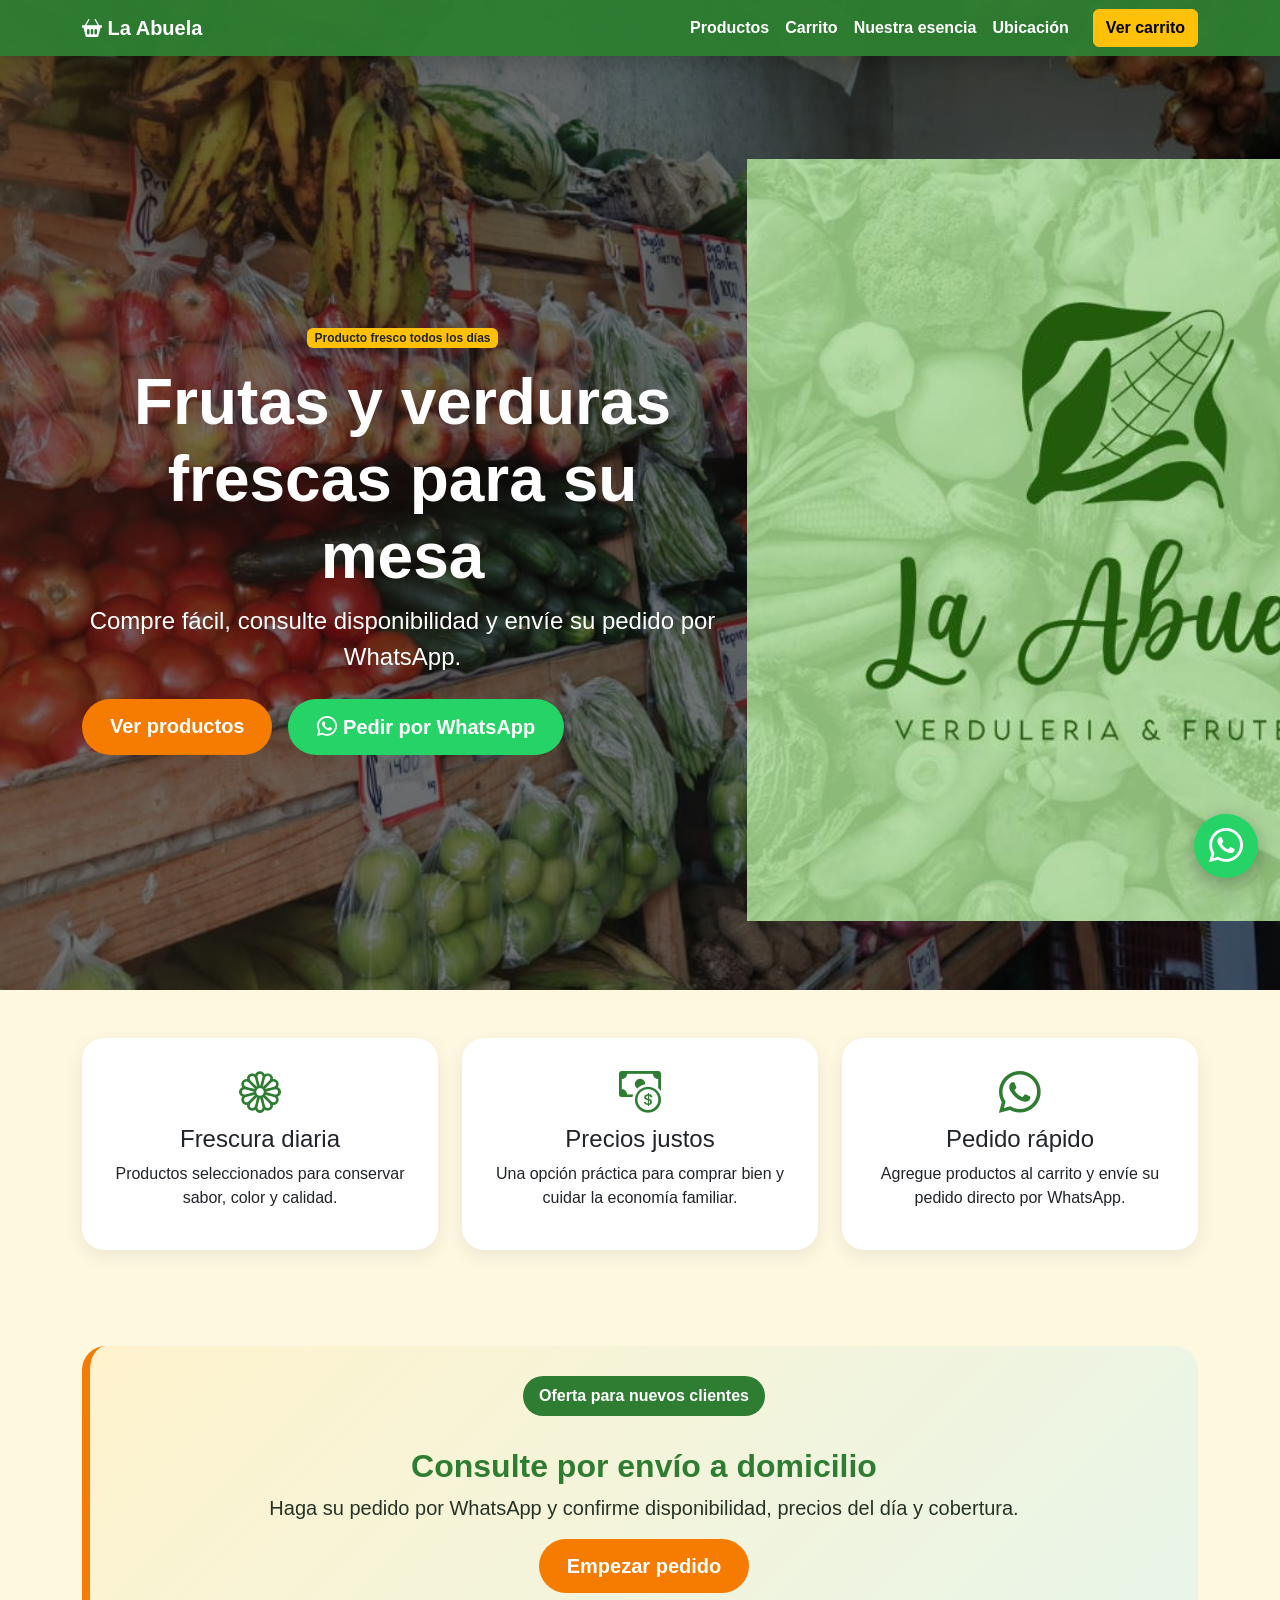
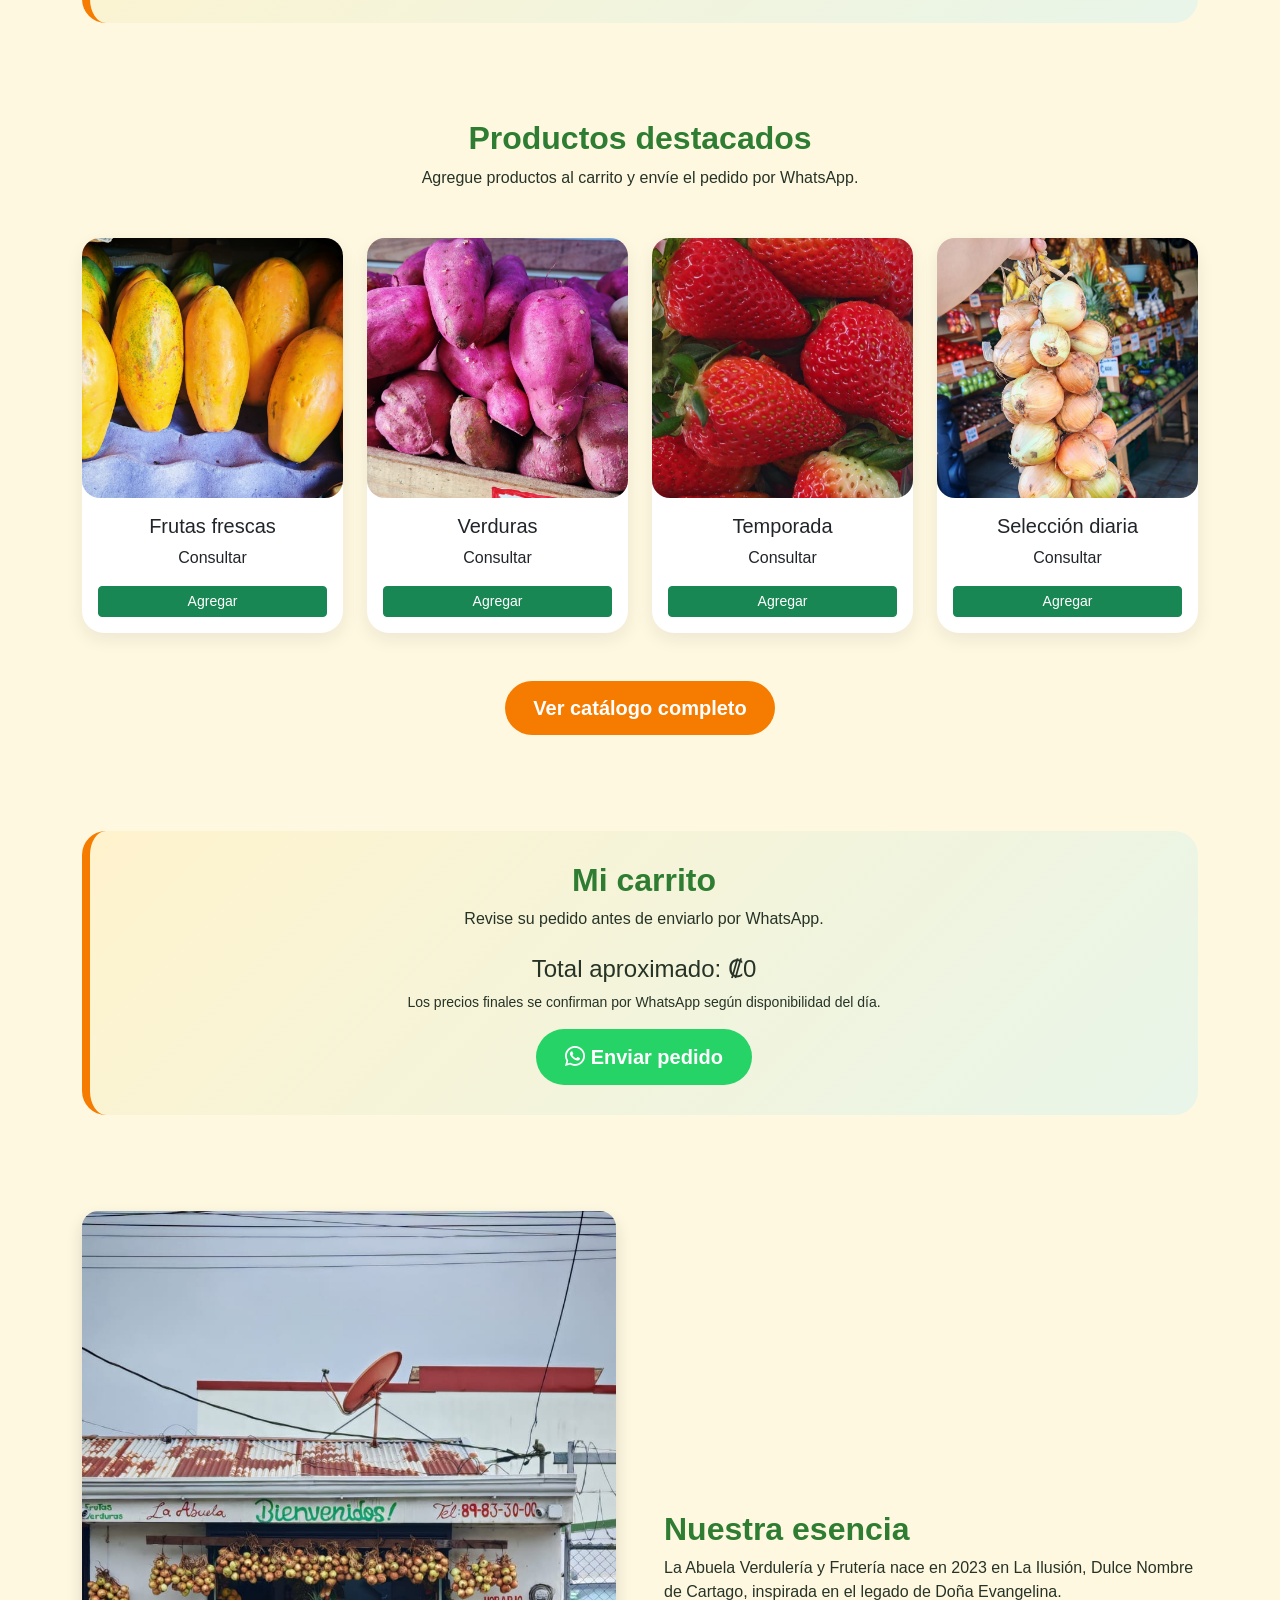
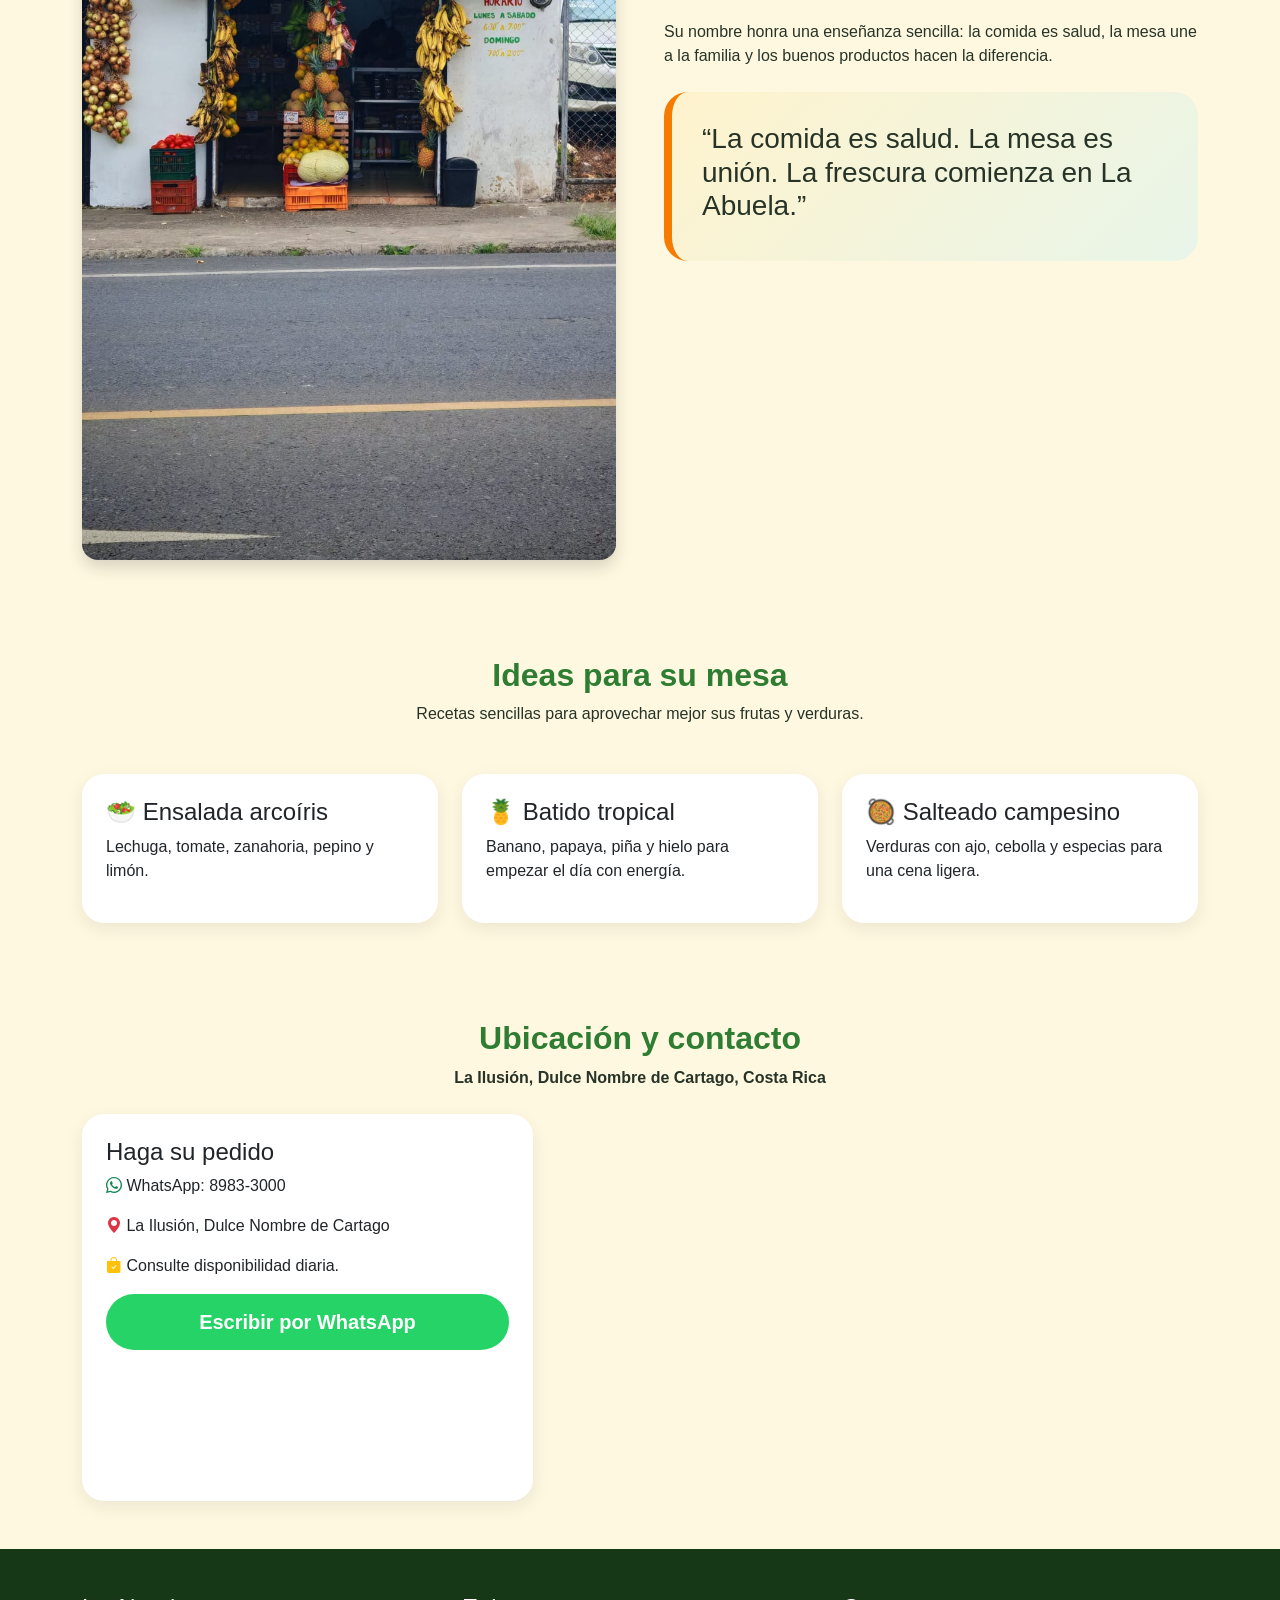
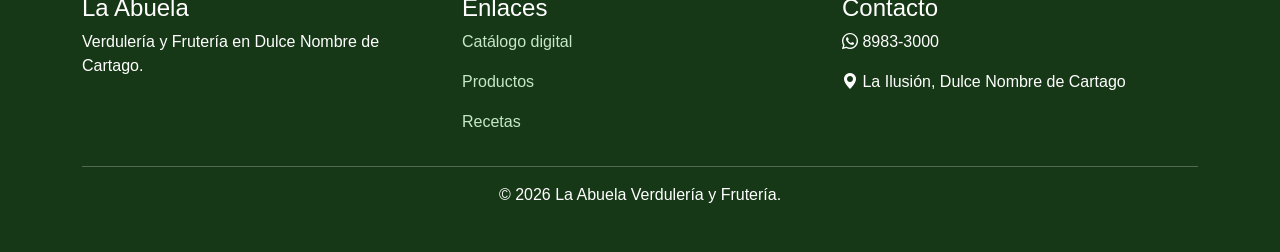
==== commit bddd185b: "Update index.html Mejora de imagen" ====
--- a/index.html
+++ b/index.html
@@ -3,9 +3,9 @@
 <head>
   <meta charset="utf-8">
   <meta name="viewport" content="width=device-width, initial-scale=1">
-  <title>La Abuela | Verdulería y Frutería</title>
-
-  <meta name="description" content="La Abuela Verdulería y Frutería en La Ilusión, Dulce Nombre de Cartago. Frutas, verduras y productos frescos para toda la familia.">
+  <title>La Abuela | Verdulería y Frutería en Cartago</title>
+
+  <meta name="description" content="La Abuela Verdulería y Frutería en La Ilusión, Dulce Nombre de Cartago. Frutas, verduras y productos frescos para toda la familia. Pedidos por WhatsApp.">
 
   <link href="https://cdn.jsdelivr.net/npm/bootstrap@5.3.3/dist/css/bootstrap.min.css" rel="stylesheet">
   <link href="https://cdn.jsdelivr.net/npm/bootstrap-icons@1.11.3/font/bootstrap-icons.css" rel="stylesheet">
@@ -16,7 +16,7 @@
 
 <nav class="navbar navbar-expand-lg navbar-dark fixed-top shadow">
   <div class="container">
-    <a class="navbar-brand fw-bold" href="index.html">
+    <a class="navbar-brand fw-bold" href="#inicio">
       <i class="bi bi-basket2-fill"></i> La Abuela
     </a>
 
@@ -25,14 +25,14 @@
     </button>
 
     <div class="collapse navbar-collapse" id="menu">
-      <ul class="navbar-nav ms-auto">
-        <li class="nav-item"><a class="nav-link" href="#inicio">Inicio</a></li>
+      <ul class="navbar-nav ms-auto align-items-lg-center">
         <li class="nav-item"><a class="nav-link" href="#productos">Productos</a></li>
+        <li class="nav-item"><a class="nav-link" href="#carrito">Carrito</a></li>
         <li class="nav-item"><a class="nav-link" href="#historia">Nuestra esencia</a></li>
         <li class="nav-item"><a class="nav-link" href="#ubicacion">Ubicación</a></li>
         <li class="nav-item">
-          <a class="btn btn-warning fw-bold ms-lg-3" href="https://wa.me/50689833000" target="_blank">
-            Pedir ahora
+          <a class="btn btn-warning fw-bold ms-lg-3" href="#carrito">
+            Ver carrito
           </a>
         </li>
       </ul>
@@ -41,38 +41,72 @@
 </nav>
 
 <header id="inicio" class="hero">
-  <div class="container text-center">
-    <img src="img/logo.png" alt="Logo La Abuela" class="hero-logo">
-
-    <h1 class="display-3 fw-bold">Frutas y verduras frescas todos los días</h1>
-
-    <p class="lead fs-4">
-      Del campo a tu mesa con productos seleccionados para cuidar la salud de tu familia.
-    </p>
-
-    <div class="mt-4">
-      <a href="https://wa.me/50689833000?text=Hola%20La%20Abuela,%20quiero%20hacer%20un%20pedido" target="_blank" class="btn btn-whatsapp btn-lg me-2">
-        <i class="bi bi-whatsapp"></i> Pedir por WhatsApp
-      </a>
-
-      <a href="https://laabuela-catalogo-mw1exf4.gamma.site/" target="_blank" class="btn btn-abuela btn-lg">
-        Ver catálogo digital
-      </a>
+  <div class="container">
+    <div class="row align-items-center min-vh-100">
+      <div class="col-lg-7 text-white">
+        <span class="badge bg-warning text-dark mb-3">Producto fresco todos los días</span>
+        <h1 class="display-3 fw-bold">Frutas y verduras frescas para su mesa</h1>
+        <p class="lead fs-4">
+          Compre fácil, consulte disponibilidad y envíe su pedido por WhatsApp.
+        </p>
+
+        <div class="d-flex flex-wrap gap-3 mt-4">
+          <a href="#productos" class="btn btn-abuela btn-lg">
+            Ver productos
+          </a>
+
+          <a href="https://wa.me/50689833000?text=Hola%20La%20Abuela,%20quiero%20hacer%20un%20pedido" target="_blank" class="btn btn-whatsapp btn-lg">
+            <i class="bi bi-whatsapp"></i> Pedir por WhatsApp
+          </a>
+        </div>
+      </div>
+
+      <div class="col-lg-5 text-center d-none d-lg-block">
+        <img src="img/logo.png" alt="Logo La Abuela" class="hero-logo-grande">
+      </div>
     </div>
   </div>
 </header>
 
 <main>
+
+<section class="container py-5">
+  <div class="row g-4 text-center">
+    <div class="col-md-4">
+      <div class="card p-4 h-100">
+        <i class="bi bi-flower1 icon-box"></i>
+        <h4>Frescura diaria</h4>
+        <p>Productos seleccionados para conservar sabor, color y calidad.</p>
+      </div>
+    </div>
+
+    <div class="col-md-4">
+      <div class="card p-4 h-100">
+        <i class="bi bi-cash-coin icon-box"></i>
+        <h4>Precios justos</h4>
+        <p>Una opción práctica para comprar bien y cuidar la economía familiar.</p>
+      </div>
+    </div>
+
+    <div class="col-md-4">
+      <div class="card p-4 h-100">
+        <i class="bi bi-whatsapp icon-box"></i>
+        <h4>Pedido rápido</h4>
+        <p>Agregue productos al carrito y envíe su pedido directo por WhatsApp.</p>
+      </div>
+    </div>
+  </div>
+</section>
 
 <section class="container py-5">
   <div class="highlight text-center">
-    <span class="badge-fresh">Producto fresco del día</span>
-    <h2 class="section-title mt-3">Oferta especial para nuevos clientes</h2>
+    <span class="badge-fresh">Oferta para nuevos clientes</span>
+    <h2 class="section-title mt-3">Consulte por envío a domicilio</h2>
     <p class="fs-5">
-      Consulta por WhatsApp la disponibilidad diaria y el servicio a domicilio según cobertura.
+      Haga su pedido por WhatsApp y confirme disponibilidad, precios del día y cobertura.
     </p>
-    <a href="https://wa.me/50689833000?text=Hola%20La%20Abuela,%20quiero%20consultar%20la%20oferta%20del%20primer%20pedido" target="_blank" class="btn btn-whatsapp btn-lg">
-      Reclamar oferta
+    <a href="#productos" class="btn btn-abuela btn-lg">
+      Empezar pedido
     </a>
   </div>
 </section>
@@ -80,7 +114,7 @@
 <section id="productos" class="container py-5">
   <div class="text-center mb-5">
     <h2 class="section-title">Productos destacados</h2>
-    <p>Una selección práctica para comprar rápido y comer mejor.</p>
+    <p>Agregue productos al carrito y envíe el pedido por WhatsApp.</p>
   </div>
 
   <div class="row g-4">
@@ -90,7 +124,10 @@
         <img src="img/foto3.jpg" class="card-img-top product-img" alt="Frutas frescas">
         <div class="card-body text-center">
           <h5>Frutas frescas</h5>
-          <a href="https://wa.me/50689833000?text=Hola,%20quiero%20consultar%20por%20frutas%20frescas" target="_blank" class="btn btn-whatsapp btn-sm">Pedir</a>
+          <p class="precio">Consultar</p>
+          <button class="btn btn-success btn-sm w-100" onclick="agregarCarrito('Frutas frescas', 'según disponibilidad', 0)">
+            Agregar
+          </button>
         </div>
       </div>
     </div>
@@ -100,7 +137,10 @@
         <img src="img/foto13.jpg" class="card-img-top product-img" alt="Verduras frescas">
         <div class="card-body text-center">
           <h5>Verduras</h5>
-          <a href="https://wa.me/50689833000?text=Hola,%20quiero%20consultar%20por%20verduras" target="_blank" class="btn btn-whatsapp btn-sm">Pedir</a>
+          <p class="precio">Consultar</p>
+          <button class="btn btn-success btn-sm w-100" onclick="agregarCarrito('Verduras', 'según disponibilidad', 0)">
+            Agregar
+          </button>
         </div>
       </div>
     </div>
@@ -110,7 +150,10 @@
         <img src="img/foto10.jpg" class="card-img-top product-img" alt="Productos de temporada">
         <div class="card-body text-center">
           <h5>Temporada</h5>
-          <a href="https://wa.me/50689833000?text=Hola,%20quiero%20consultar%20productos%20de%20temporada" target="_blank" class="btn btn-whatsapp btn-sm">Pedir</a>
+          <p class="precio">Consultar</p>
+          <button class="btn btn-success btn-sm w-100" onclick="agregarCarrito('Productos de temporada', 'según disponibilidad', 0)">
+            Agregar
+          </button>
         </div>
       </div>
     </div>
@@ -120,7 +163,10 @@
         <img src="img/foto6.jpg" class="card-img-top product-img" alt="Selección diaria">
         <div class="card-body text-center">
           <h5>Selección diaria</h5>
-          <a href="https://wa.me/50689833000?text=Hola,%20quiero%20consultar%20la%20selección%20diaria" target="_blank" class="btn btn-whatsapp btn-sm">Pedir</a>
+          <p class="precio">Consultar</p>
+          <button class="btn btn-success btn-sm w-100" onclick="agregarCarrito('Selección diaria', 'según disponibilidad', 0)">
+            Agregar
+          </button>
         </div>
       </div>
     </div>
@@ -128,37 +174,27 @@
   </div>
 
   <div class="text-center mt-5">
-    <a href="productos.html" class="btn btn-abuela btn-lg">Ver más productos</a>
-  </div>
-</section>
-
-<section class="container py-5">
-  <div class="row g-4 text-center">
-
-    <div class="col-md-4">
-      <div class="card p-4 h-100">
-        <i class="bi bi-flower1 icon-box"></i>
-        <h4>Frescura diaria</h4>
-        <p>Productos seleccionados con cuidado para conservar sabor y calidad.</p>
-      </div>
-    </div>
-
-    <div class="col-md-4">
-      <div class="card p-4 h-100">
-        <i class="bi bi-cash-coin icon-box"></i>
-        <h4>Precios justos</h4>
-        <p>Buena relación entre calidad, frescura y economía familiar.</p>
-      </div>
-    </div>
-
-    <div class="col-md-4">
-      <div class="card p-4 h-100">
-        <i class="bi bi-heart-fill icon-box"></i>
-        <h4>Atención cercana</h4>
-        <p>Un negocio familiar con trato amable, directo y honesto.</p>
-      </div>
-    </div>
-
+    <a href="productos.html" class="btn btn-abuela btn-lg">Ver catálogo completo</a>
+  </div>
+</section>
+
+<section id="carrito" class="container py-5">
+  <div class="highlight">
+    <div class="text-center mb-4">
+      <h2 class="section-title">Mi carrito</h2>
+      <p>Revise su pedido antes de enviarlo por WhatsApp.</p>
+    </div>
+
+    <div id="lista-carrito"></div>
+
+    <div class="text-center mt-4">
+      <h4>Total aproximado: ₡<span id="total-carrito">0</span></h4>
+      <small class="d-block mb-3">Los precios finales se confirman por WhatsApp según disponibilidad del día.</small>
+
+      <button class="btn btn-whatsapp btn-lg" onclick="enviarWhatsApp()">
+        <i class="bi bi-whatsapp"></i> Enviar pedido
+      </button>
+    </div>
   </div>
 </section>
 
@@ -174,7 +210,7 @@
         La Abuela Verdulería y Frutería nace en 2023 en La Ilusión, Dulce Nombre de Cartago, inspirada en el legado de Doña Evangelina.
       </p>
       <p>
-        Su nombre honra una enseñanza sencilla y poderosa: la comida es salud, la mesa une a la familia y los buenos productos hacen la diferencia en la vida diaria.
+        Su nombre honra una enseñanza sencilla: la comida es salud, la mesa une a la familia y los buenos productos hacen la diferencia.
       </p>
       <div class="highlight mt-4">
         <h3>“La comida es salud. La mesa es unión. La frescura comienza en La Abuela.”</h3>
@@ -184,40 +220,12 @@
 </section>
 
 <section class="container py-5">
-  <div id="carouselLaAbuela" class="carousel slide shadow rounded-4 overflow-hidden" data-bs-ride="carousel">
-    <div class="carousel-inner">
-      <div class="carousel-item active">
-        <img src="img/foto1.jpg" class="d-block w-100 carousel-img" alt="Productos frescos">
-      </div>
-      <div class="carousel-item">
-        <img src="img/foto3.jpg" class="d-block w-100 carousel-img" alt="Frutas frescas">
-      </div>
-      <div class="carousel-item">
-        <img src="img/foto4.jpg" class="d-block w-100 carousel-img" alt="Verduras frescas">
-      </div>
-      <div class="carousel-item">
-        <img src="img/foto5.jpg" class="d-block w-100 carousel-img" alt="Productos de temporada">
-      </div>
-    </div>
-
-    <button class="carousel-control-prev" type="button" data-bs-target="#carouselLaAbuela" data-bs-slide="prev">
-      <span class="carousel-control-prev-icon"></span>
-    </button>
-
-    <button class="carousel-control-next" type="button" data-bs-target="#carouselLaAbuela" data-bs-slide="next">
-      <span class="carousel-control-next-icon"></span>
-    </button>
-  </div>
-</section>
-
-<section class="container py-5">
   <div class="text-center mb-5">
     <h2 class="section-title">Ideas para su mesa</h2>
-    <p>Compre mejor y aproveche sus productos con preparaciones sencillas.</p>
+    <p>Recetas sencillas para aprovechar mejor sus frutas y verduras.</p>
   </div>
 
   <div class="row g-4">
-
     <div class="col-md-4">
       <div class="card h-100 p-4">
         <h4>🥗 Ensalada arcoíris</h4>
@@ -238,11 +246,6 @@
         <p>Verduras con ajo, cebolla y especias para una cena ligera.</p>
       </div>
     </div>
-
-  </div>
-
-  <div class="text-center mt-5">
-    <a href="recetas.html" class="btn btn-abuela btn-lg">Ver recetas</a>
   </div>
 </section>
 
@@ -252,7 +255,7 @@
     <p><strong>La Ilusión, Dulce Nombre de Cartago, Costa Rica</strong></p>
   </div>
 
-  <div class="row g-4 align-items-stretch">
+  <div class="row g-4">
     <div class="col-lg-5">
       <div class="card p-4 h-100">
         <h4>Haga su pedido</h4>
@@ -279,7 +282,6 @@
 <footer class="footer">
   <div class="container">
     <div class="row g-4">
-
       <div class="col-md-4">
         <h4>La Abuela</h4>
         <p>Verdulería y Frutería en Dulce Nombre de Cartago.</p>
@@ -297,7 +299,6 @@
         <p><i class="bi bi-whatsapp"></i> 8983-3000</p>
         <p><i class="bi bi-geo-alt-fill"></i> La Ilusión, Dulce Nombre de Cartago</p>
       </div>
-
     </div>
 
     <hr>
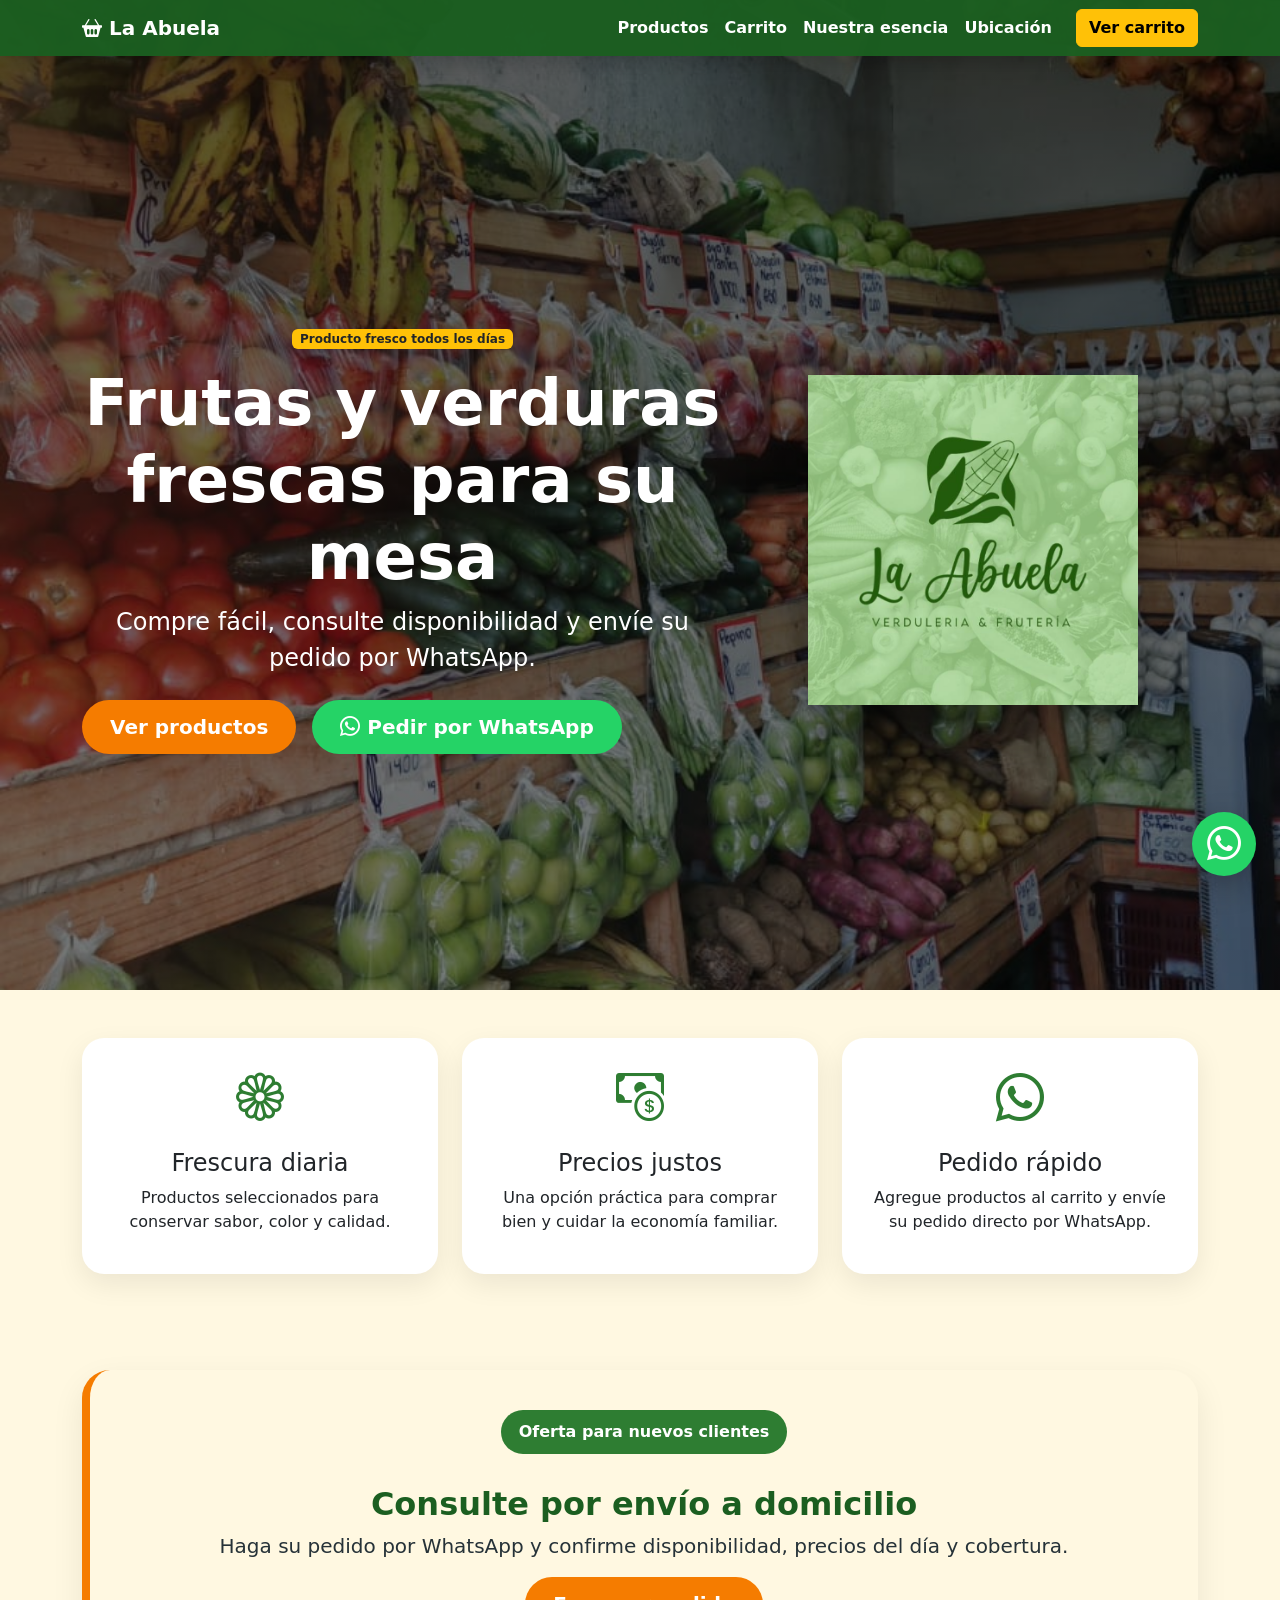
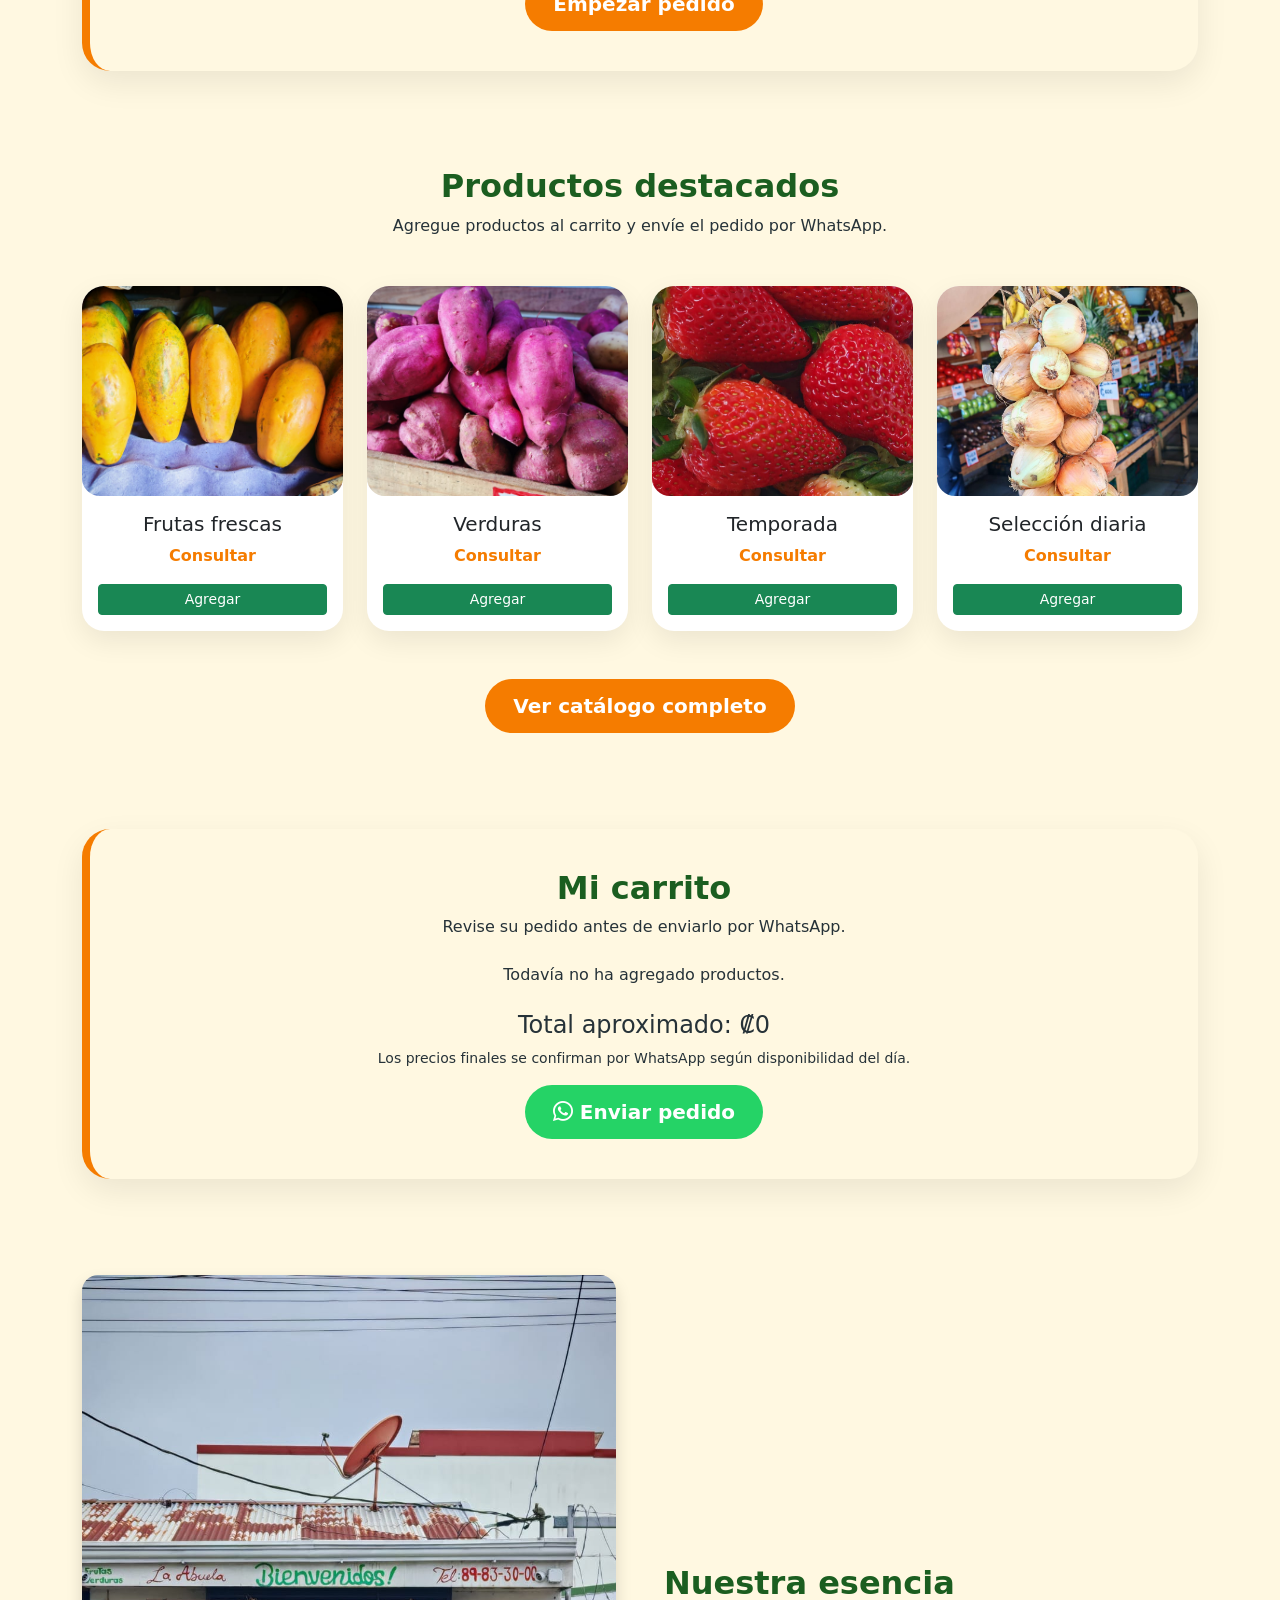
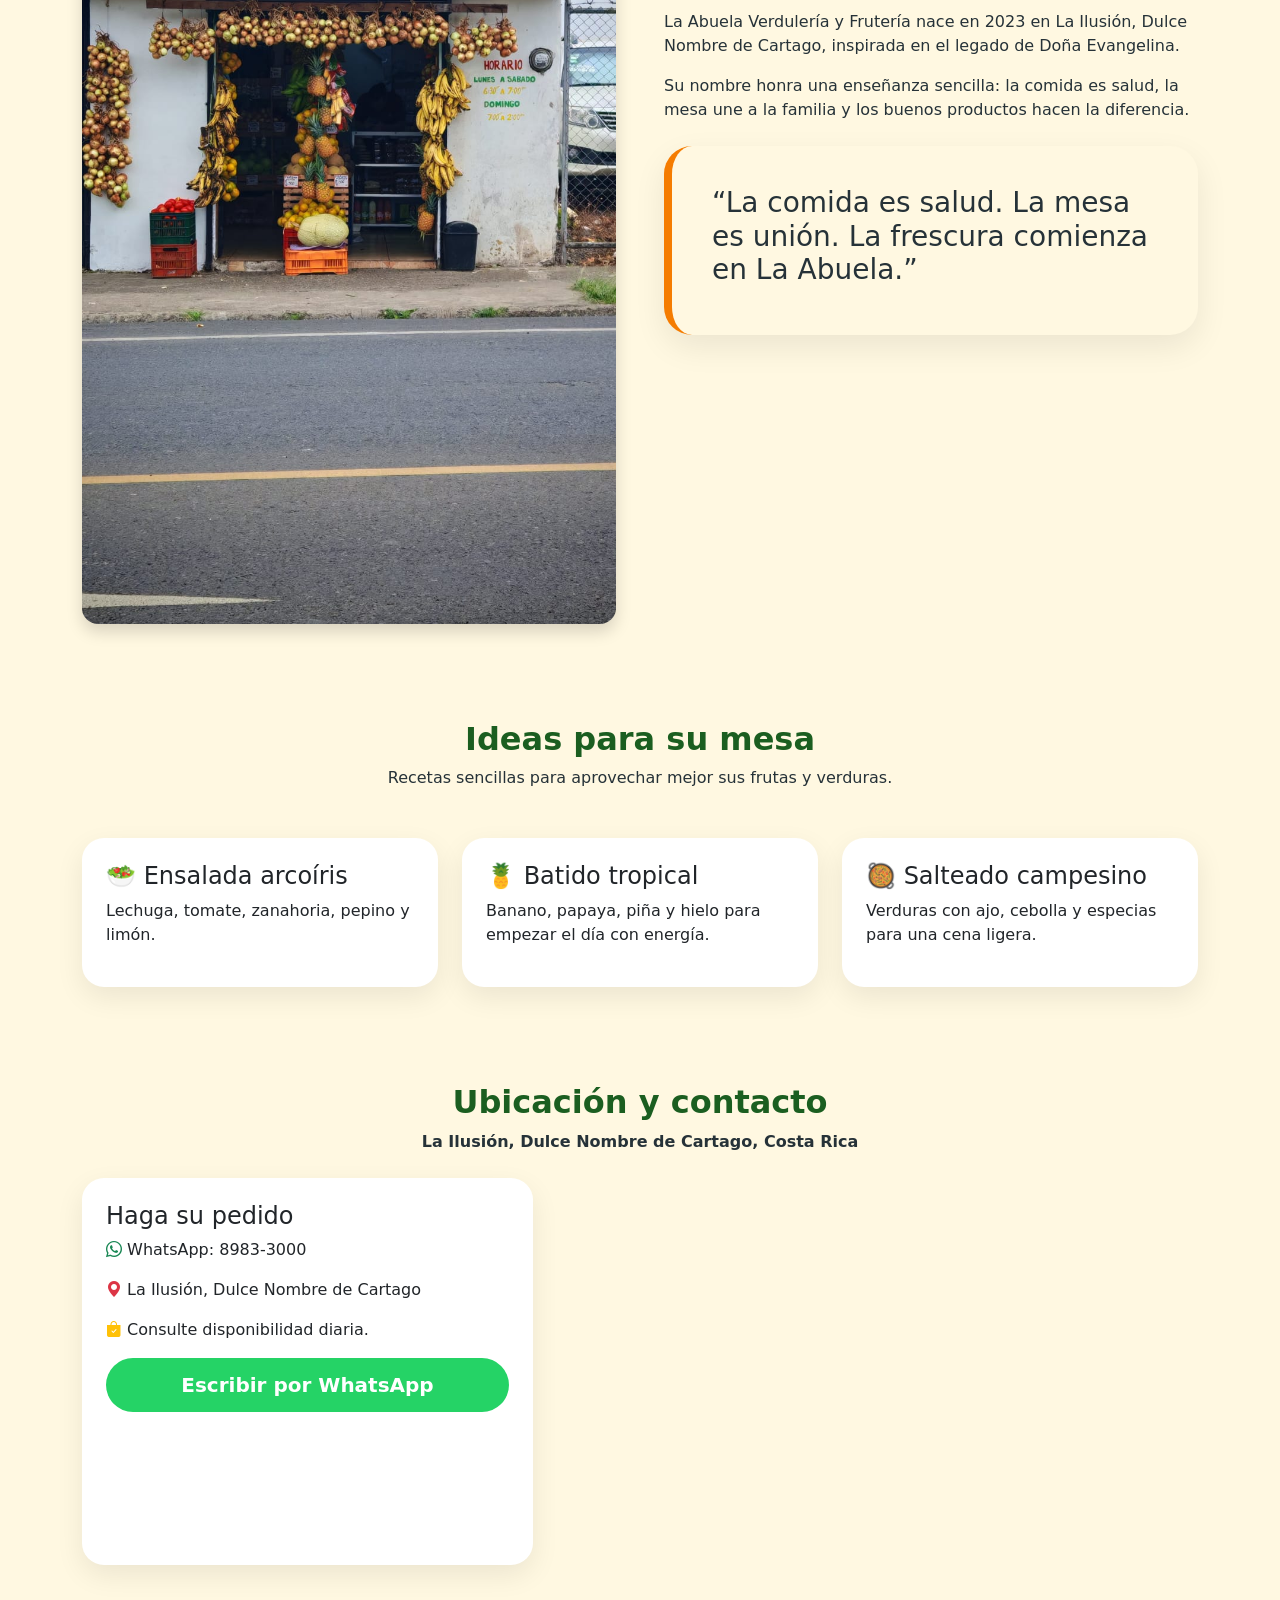
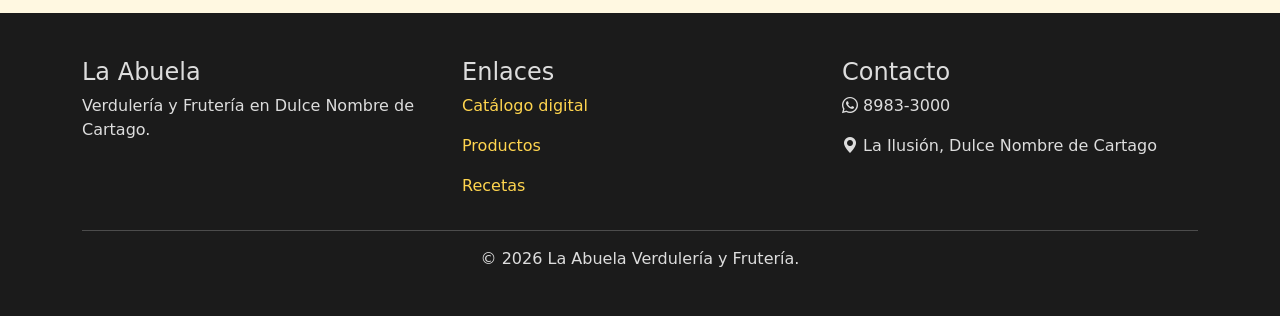
==== commit 35474364: "Update index.html" ====
--- a/index.html
+++ b/index.html
@@ -314,7 +314,113 @@
 </a>
 
 <script src="https://cdn.jsdelivr.net/npm/bootstrap@5.3.3/dist/js/bootstrap.bundle.min.js"></script>
-<script src="js/main.js"></script>
+<script>
+let carrito = [];
+
+window.agregarCarrito = function(nombre, unidad, precio) {
+  const existente = carrito.find(item => item.nombre === nombre);
+
+  if (existente) {
+    existente.cantidad++;
+  } else {
+    carrito.push({
+      nombre: nombre,
+      unidad: unidad,
+      precio: precio,
+      cantidad: 1
+    });
+  }
+
+  mostrarCarrito();
+
+  const seccionCarrito = document.getElementById("carrito");
+  if (seccionCarrito) {
+    seccionCarrito.scrollIntoView({ behavior: "smooth" });
+  }
+};
+
+window.cambiarCantidad = function(nombre, cambio) {
+  const producto = carrito.find(item => item.nombre === nombre);
+
+  if (!producto) return;
+
+  producto.cantidad += cambio;
+
+  if (producto.cantidad <= 0) {
+    carrito = carrito.filter(item => item.nombre !== nombre);
+  }
+
+  mostrarCarrito();
+};
+
+window.eliminarProducto = function(nombre) {
+  carrito = carrito.filter(item => item.nombre !== nombre);
+  mostrarCarrito();
+};
+
+function mostrarCarrito() {
+  const lista = document.getElementById("lista-carrito");
+  const total = document.getElementById("total-carrito");
+
+  if (!lista || !total) {
+    console.error("No existe lista-carrito o total-carrito en el HTML.");
+    return;
+  }
+
+  lista.innerHTML = "";
+
+  if (carrito.length === 0) {
+    lista.innerHTML = "<p class='text-center'>Todavía no ha agregado productos.</p>";
+    total.textContent = "0";
+    return;
+  }
+
+  let suma = 0;
+
+  carrito.forEach(item => {
+    suma += item.precio * item.cantidad;
+
+    lista.innerHTML += `
+      <div class="card p-3 mb-2">
+        <div class="d-flex justify-content-between align-items-center flex-wrap gap-2">
+          <div>
+            <strong>${item.nombre}</strong><br>
+            <small>${item.unidad}</small><br>
+            <small>Cantidad: ${item.cantidad}</small>
+          </div>
+
+          <div>
+            <button class="btn btn-sm btn-outline-success" onclick="cambiarCantidad('${item.nombre}', 1)">+</button>
+            <button class="btn btn-sm btn-outline-warning" onclick="cambiarCantidad('${item.nombre}', -1)">-</button>
+            <button class="btn btn-sm btn-outline-danger" onclick="eliminarProducto('${item.nombre}')">Eliminar</button>
+          </div>
+        </div>
+      </div>
+    `;
+  });
+
+  total.textContent = suma.toLocaleString("es-CR");
+}
+
+window.enviarWhatsApp = function() {
+  if (carrito.length === 0) {
+    alert("El carrito está vacío.");
+    return;
+  }
+
+  let mensaje = "Hola La Abuela, quiero hacer este pedido:%0A%0A";
+
+  carrito.forEach(item => {
+    mensaje += `- ${item.nombre} x${item.cantidad} (${item.unidad})%0A`;
+  });
+
+  mensaje += "%0APor favor confirmar disponibilidad, precios del día y servicio a domicilio.";
+
+  window.open("https://wa.me/50689833000?text=" + mensaje, "_blank");
+};
+
+document.addEventListener("DOMContentLoaded", mostrarCarrito);
+</script>
 
 </body>
 </html>
--- a/css/estilos.css
+++ b/css/estilos.css
@@ -7,3 +7,187 @@
   border-top-left-radius: var(--bs-card-border-radius);
   border-top-right-radius: var(--bs-card-border-radius);
 }
+:root {
+  --verde: #2e7d32;
+  --verde-oscuro: #1b5e20;
+  --naranja: #f57c00;
+  --amarillo: #ffd54f;
+  --crema: #fff8e1;
+}
+
+body {
+  font-family: 'Segoe UI', system-ui, sans-serif;
+  color: #263238;
+}
+
+.navbar {
+  background: rgba(27, 94, 32, .97);
+}
+
+.nav-link {
+  color: #fff !important;
+  font-weight: 600;
+}
+
+.nav-link:hover {
+  color: var(--amarillo) !important;
+}
+
+.hero {
+  background:
+    linear-gradient(rgba(0,0,0,.62), rgba(0,0,0,.52)),
+    url("../img/foto1.jpg") center/cover no-repeat;
+  padding-top: 90px;
+}
+
+.hero-logo-grande {
+  max-width: 330px;
+  filter: drop-shadow(0 14px 28px rgba(0,0,0,.35));
+}
+
+.btn-abuela {
+  background: var(--naranja);
+  color: white;
+  font-weight: 800;
+  border: none;
+}
+
+.btn-abuela:hover {
+  background: #df6f00;
+  color: white;
+}
+
+.btn-whatsapp {
+  background: #25d366;
+  color: white;
+  font-weight: 800;
+  border: none;
+}
+
+.btn-whatsapp:hover {
+  background: #1ebe5d;
+  color: white;
+}
+
+.section-title {
+  color: var(--verde-oscuro);
+  font-weight: 900;
+}
+
+.card {
+  border: none;
+  border-radius: 22px;
+  box-shadow: 0 10px 28px rgba(0,0,0,.08);
+}
+
+.product-card {
+  overflow: hidden;
+  transition: .25s ease;
+}
+
+.product-card:hover {
+  transform: translateY(-6px);
+  box-shadow: 0 18px 40px rgba(0,0,0,.14);
+}
+
+.product-img {
+  height: 210px;
+  width: 100%;
+  object-fit: cover;
+}
+
+.precio {
+  color: var(--naranja);
+  font-weight: 900;
+}
+
+.icon-box {
+  font-size: 3rem;
+  color: var(--verde);
+  margin-bottom: 15px;
+}
+
+.highlight {
+  background: var(--crema);
+  border-radius: 28px;
+  padding: 40px;
+  box-shadow: 0 12px 32px rgba(0,0,0,.08);
+}
+
+.badge-fresh {
+  background: var(--verde);
+  color: white;
+  padding: 10px 18px;
+  border-radius: 999px;
+  font-weight: 800;
+  display: inline-block;
+}
+
+#carrito {
+  scroll-margin-top: 100px;
+}
+
+#lista-carrito .card {
+  border-radius: 18px;
+  margin-bottom: 12px;
+}
+
+.map iframe {
+  width: 100%;
+  min-height: 360px;
+  border: 0;
+  border-radius: 22px;
+}
+
+.footer {
+  background: #1b1b1b;
+  color: #ddd;
+  padding: 45px 0;
+}
+
+.footer a {
+  color: var(--amarillo);
+  text-decoration: none;
+}
+
+.whatsapp-float {
+  position: fixed;
+  right: 24px;
+  bottom: 24px;
+  width: 64px;
+  height: 64px;
+  background: #25d366;
+  color: white;
+  border-radius: 50%;
+  display: flex;
+  align-items: center;
+  justify-content: center;
+  font-size: 34px;
+  z-index: 999;
+  text-decoration: none;
+  box-shadow: 0 10px 30px rgba(0,0,0,.28);
+}
+
+.whatsapp-float:hover {
+  background: #1ebe5d;
+  color: white;
+  transform: scale(1.06);
+}
+
+@media (max-width: 768px) {
+  .hero {
+    text-align: center;
+  }
+
+  .hero h1 {
+    font-size: 2.6rem;
+  }
+
+  .highlight {
+    padding: 28px;
+  }
+
+  .product-img {
+    height: 160px;
+  }
+}
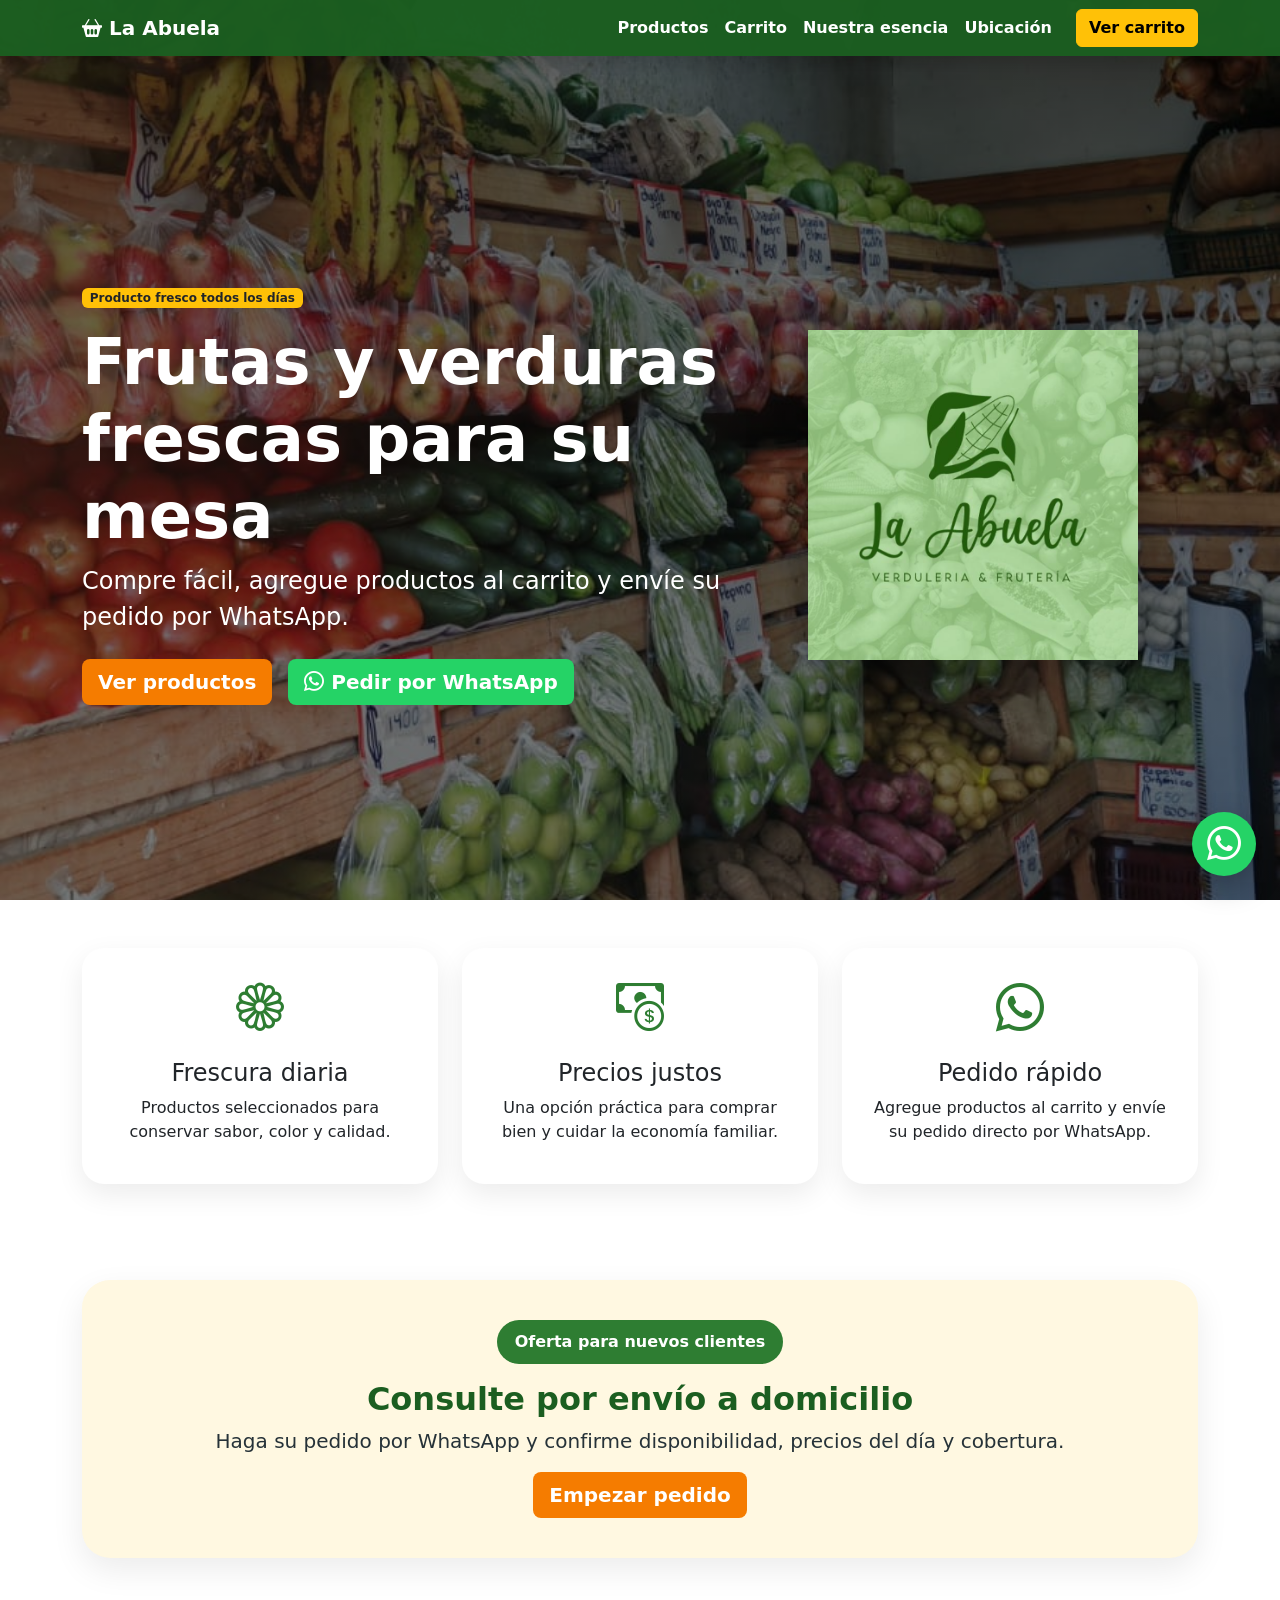
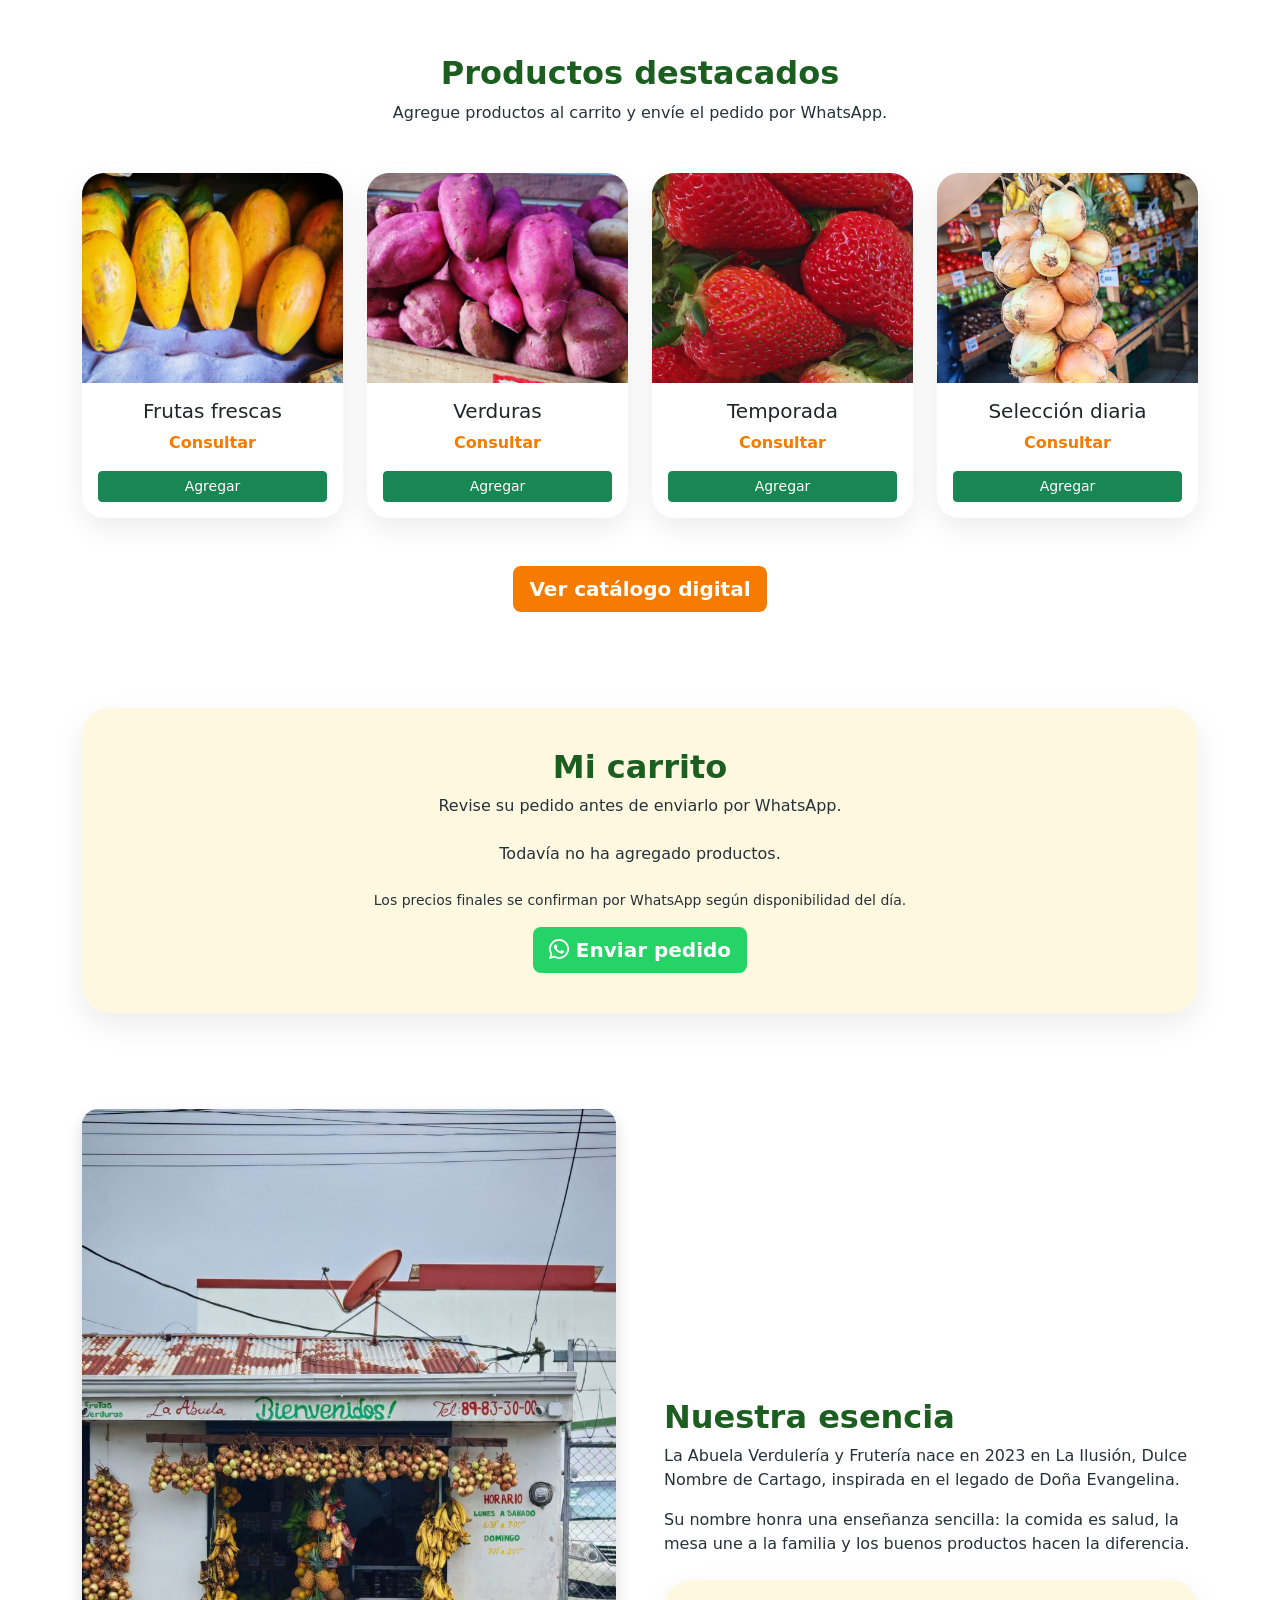
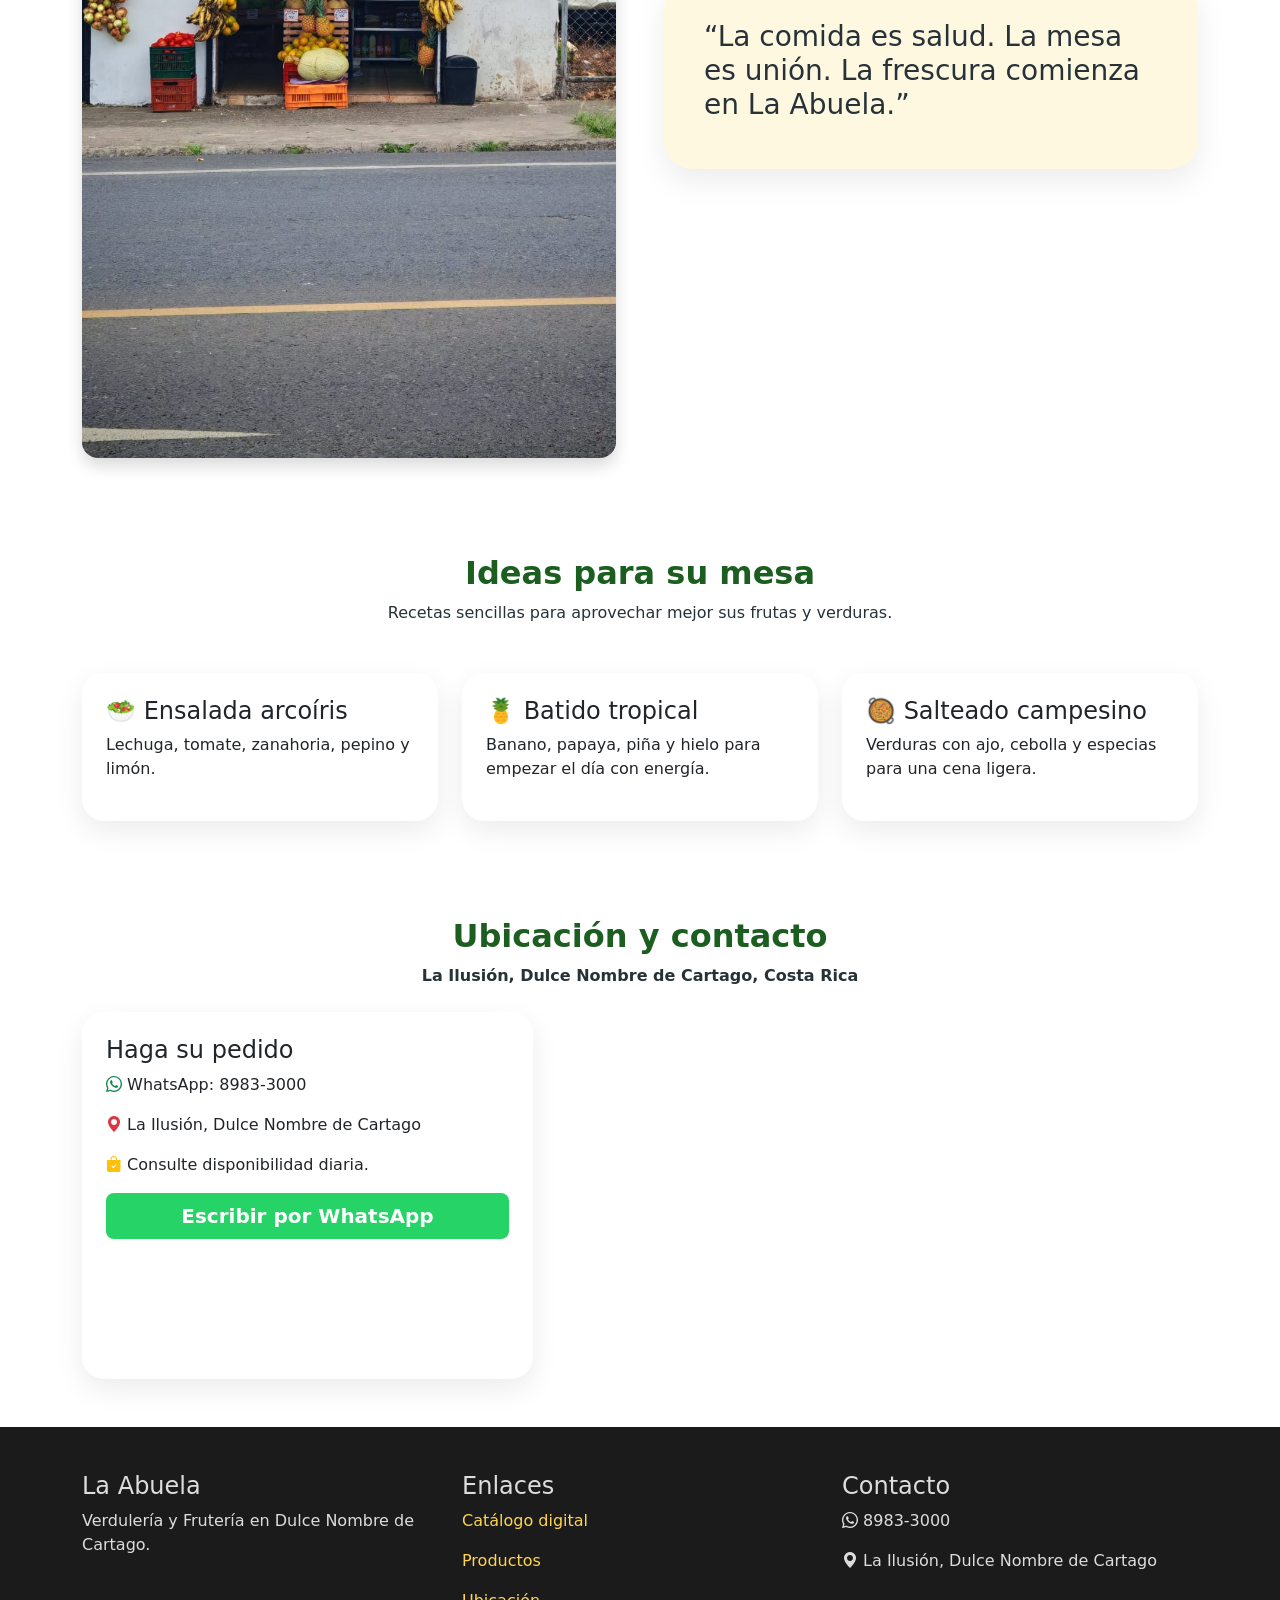
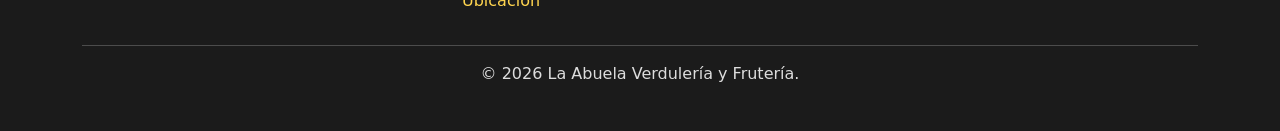
==== commit 37340985: "Update index.html" ====
--- a/index.html
+++ b/index.html
@@ -9,7 +9,196 @@
 
   <link href="https://cdn.jsdelivr.net/npm/bootstrap@5.3.3/dist/css/bootstrap.min.css" rel="stylesheet">
   <link href="https://cdn.jsdelivr.net/npm/bootstrap-icons@1.11.3/font/bootstrap-icons.css" rel="stylesheet">
-  <link rel="stylesheet" href="css/estilos.css">
+
+  <style>
+    :root {
+      --verde: #2e7d32;
+      --verde-oscuro: #1b5e20;
+      --naranja: #f57c00;
+      --amarillo: #ffd54f;
+      --crema: #fff8e1;
+    }
+
+    body {
+      font-family: 'Segoe UI', system-ui, sans-serif;
+      color: #263238;
+    }
+
+    .navbar {
+      background: rgba(27, 94, 32, .97);
+    }
+
+    .nav-link {
+      color: #fff !important;
+      font-weight: 600;
+    }
+
+    .nav-link:hover {
+      color: var(--amarillo) !important;
+    }
+
+    .hero {
+      background:
+        linear-gradient(rgba(0,0,0,.62), rgba(0,0,0,.52)),
+        url("img/foto1.jpg") center/cover no-repeat;
+      padding-top: 90px;
+      min-height: 100vh;
+      display: flex;
+      align-items: center;
+    }
+
+    .hero-logo-grande {
+      max-width: 330px;
+      filter: drop-shadow(0 14px 28px rgba(0,0,0,.35));
+    }
+
+    .btn-abuela {
+      background: var(--naranja);
+      color: white;
+      font-weight: 800;
+      border: none;
+    }
+
+    .btn-abuela:hover {
+      background: #df6f00;
+      color: white;
+    }
+
+    .btn-whatsapp {
+      background: #25d366;
+      color: white;
+      font-weight: 800;
+      border: none;
+    }
+
+    .btn-whatsapp:hover {
+      background: #1ebe5d;
+      color: white;
+    }
+
+    .section-title {
+      color: var(--verde-oscuro);
+      font-weight: 900;
+    }
+
+    .card {
+      border: none;
+      border-radius: 22px;
+      box-shadow: 0 10px 28px rgba(0,0,0,.08);
+    }
+
+    .product-card {
+      overflow: hidden;
+      transition: .25s ease;
+    }
+
+    .product-card:hover {
+      transform: translateY(-6px);
+      box-shadow: 0 18px 40px rgba(0,0,0,.14);
+    }
+
+    .product-img {
+      height: 210px;
+      width: 100%;
+      object-fit: cover;
+    }
+
+    .precio {
+      color: var(--naranja);
+      font-weight: 900;
+    }
+
+    .icon-box {
+      font-size: 3rem;
+      color: var(--verde);
+      margin-bottom: 15px;
+    }
+
+    .highlight {
+      background: var(--crema);
+      border-radius: 28px;
+      padding: 40px;
+      box-shadow: 0 12px 32px rgba(0,0,0,.08);
+    }
+
+    .badge-fresh {
+      background: var(--verde);
+      color: white;
+      padding: 10px 18px;
+      border-radius: 999px;
+      font-weight: 800;
+      display: inline-block;
+    }
+
+    #carrito {
+      scroll-margin-top: 100px;
+    }
+
+    #lista-carrito .card {
+      border-radius: 18px;
+      margin-bottom: 12px;
+    }
+
+    .map iframe {
+      width: 100%;
+      min-height: 360px;
+      border: 0;
+      border-radius: 22px;
+    }
+
+    .footer {
+      background: #1b1b1b;
+      color: #ddd;
+      padding: 45px 0;
+    }
+
+    .footer a {
+      color: var(--amarillo);
+      text-decoration: none;
+    }
+
+    .whatsapp-float {
+      position: fixed;
+      right: 24px;
+      bottom: 24px;
+      width: 64px;
+      height: 64px;
+      background: #25d366;
+      color: white;
+      border-radius: 50%;
+      display: flex;
+      align-items: center;
+      justify-content: center;
+      font-size: 34px;
+      z-index: 999;
+      text-decoration: none;
+      box-shadow: 0 10px 30px rgba(0,0,0,.28);
+    }
+
+    .whatsapp-float:hover {
+      background: #1ebe5d;
+      color: white;
+      transform: scale(1.06);
+    }
+
+    @media (max-width: 768px) {
+      .hero {
+        text-align: center;
+      }
+
+      .hero h1 {
+        font-size: 2.6rem;
+      }
+
+      .highlight {
+        padding: 28px;
+      }
+
+      .product-img {
+        height: 160px;
+      }
+    }
+  </style>
 </head>
 
 <body>
@@ -31,9 +220,7 @@
         <li class="nav-item"><a class="nav-link" href="#historia">Nuestra esencia</a></li>
         <li class="nav-item"><a class="nav-link" href="#ubicacion">Ubicación</a></li>
         <li class="nav-item">
-          <a class="btn btn-warning fw-bold ms-lg-3" href="#carrito">
-            Ver carrito
-          </a>
+          <a class="btn btn-warning fw-bold ms-lg-3" href="#carrito">Ver carrito</a>
         </li>
       </ul>
     </div>
@@ -42,18 +229,16 @@
 
 <header id="inicio" class="hero">
   <div class="container">
-    <div class="row align-items-center min-vh-100">
+    <div class="row align-items-center">
       <div class="col-lg-7 text-white">
         <span class="badge bg-warning text-dark mb-3">Producto fresco todos los días</span>
         <h1 class="display-3 fw-bold">Frutas y verduras frescas para su mesa</h1>
         <p class="lead fs-4">
-          Compre fácil, consulte disponibilidad y envíe su pedido por WhatsApp.
+          Compre fácil, agregue productos al carrito y envíe su pedido por WhatsApp.
         </p>
 
         <div class="d-flex flex-wrap gap-3 mt-4">
-          <a href="#productos" class="btn btn-abuela btn-lg">
-            Ver productos
-          </a>
+          <a href="#productos" class="btn btn-abuela btn-lg">Ver productos</a>
 
           <a href="https://wa.me/50689833000?text=Hola%20La%20Abuela,%20quiero%20hacer%20un%20pedido" target="_blank" class="btn btn-whatsapp btn-lg">
             <i class="bi bi-whatsapp"></i> Pedir por WhatsApp
@@ -105,9 +290,7 @@
     <p class="fs-5">
       Haga su pedido por WhatsApp y confirme disponibilidad, precios del día y cobertura.
     </p>
-    <a href="#productos" class="btn btn-abuela btn-lg">
-      Empezar pedido
-    </a>
+    <a href="#productos" class="btn btn-abuela btn-lg">Empezar pedido</a>
   </div>
 </section>
 
@@ -125,7 +308,7 @@
         <div class="card-body text-center">
           <h5>Frutas frescas</h5>
           <p class="precio">Consultar</p>
-          <button class="btn btn-success btn-sm w-100" onclick="agregarCarrito('Frutas frescas', 'según disponibilidad', 0)">
+          <button class="btn btn-success btn-sm w-100" onclick="agregarCarrito('Frutas frescas', 'según disponibilidad')">
             Agregar
           </button>
         </div>
@@ -138,7 +321,7 @@
         <div class="card-body text-center">
           <h5>Verduras</h5>
           <p class="precio">Consultar</p>
-          <button class="btn btn-success btn-sm w-100" onclick="agregarCarrito('Verduras', 'según disponibilidad', 0)">
+          <button class="btn btn-success btn-sm w-100" onclick="agregarCarrito('Verduras', 'según disponibilidad')">
             Agregar
           </button>
         </div>
@@ -151,7 +334,7 @@
         <div class="card-body text-center">
           <h5>Temporada</h5>
           <p class="precio">Consultar</p>
-          <button class="btn btn-success btn-sm w-100" onclick="agregarCarrito('Productos de temporada', 'según disponibilidad', 0)">
+          <button class="btn btn-success btn-sm w-100" onclick="agregarCarrito('Productos de temporada', 'según disponibilidad')">
             Agregar
           </button>
         </div>
@@ -164,7 +347,7 @@
         <div class="card-body text-center">
           <h5>Selección diaria</h5>
           <p class="precio">Consultar</p>
-          <button class="btn btn-success btn-sm w-100" onclick="agregarCarrito('Selección diaria', 'según disponibilidad', 0)">
+          <button class="btn btn-success btn-sm w-100" onclick="agregarCarrito('Selección diaria', 'según disponibilidad')">
             Agregar
           </button>
         </div>
@@ -174,7 +357,9 @@
   </div>
 
   <div class="text-center mt-5">
-    <a href="productos.html" class="btn btn-abuela btn-lg">Ver catálogo completo</a>
+    <a href="https://laabuela-catalogo-mw1exf4.gamma.site/" target="_blank" class="btn btn-abuela btn-lg">
+      Ver catálogo digital
+    </a>
   </div>
 </section>
 
@@ -188,8 +373,9 @@
     <div id="lista-carrito"></div>
 
     <div class="text-center mt-4">
-      <h4>Total aproximado: ₡<span id="total-carrito">0</span></h4>
-      <small class="d-block mb-3">Los precios finales se confirman por WhatsApp según disponibilidad del día.</small>
+      <small class="d-block mb-3">
+        Los precios finales se confirman por WhatsApp según disponibilidad del día.
+      </small>
 
       <button class="btn btn-whatsapp btn-lg" onclick="enviarWhatsApp()">
         <i class="bi bi-whatsapp"></i> Enviar pedido
@@ -290,8 +476,8 @@
       <div class="col-md-4">
         <h4>Enlaces</h4>
         <p><a href="https://laabuela-catalogo-mw1exf4.gamma.site/" target="_blank">Catálogo digital</a></p>
-        <p><a href="productos.html">Productos</a></p>
-        <p><a href="recetas.html">Recetas</a></p>
+        <p><a href="#productos">Productos</a></p>
+        <p><a href="#ubicacion">Ubicación</a></p>
       </div>
 
       <div class="col-md-4">
@@ -314,10 +500,11 @@
 </a>
 
 <script src="https://cdn.jsdelivr.net/npm/bootstrap@5.3.3/dist/js/bootstrap.bundle.min.js"></script>
+
 <script>
 let carrito = [];
 
-window.agregarCarrito = function(nombre, unidad, precio) {
+function agregarCarrito(nombre, unidad) {
   const existente = carrito.find(item => item.nombre === nombre);
 
   if (existente) {
@@ -326,7 +513,6 @@
     carrito.push({
       nombre: nombre,
       unidad: unidad,
-      precio: precio,
       cantidad: 1
     });
   }
@@ -337,9 +523,9 @@
   if (seccionCarrito) {
     seccionCarrito.scrollIntoView({ behavior: "smooth" });
   }
-};
-
-window.cambiarCantidad = function(nombre, cambio) {
+}
+
+function cambiarCantidad(nombre, cambio) {
   const producto = carrito.find(item => item.nombre === nombre);
 
   if (!producto) return;
@@ -351,19 +537,18 @@
   }
 
   mostrarCarrito();
-};
-
-window.eliminarProducto = function(nombre) {
+}
+
+function eliminarProducto(nombre) {
   carrito = carrito.filter(item => item.nombre !== nombre);
   mostrarCarrito();
-};
+}
 
 function mostrarCarrito() {
   const lista = document.getElementById("lista-carrito");
-  const total = document.getElementById("total-carrito");
-
-  if (!lista || !total) {
-    console.error("No existe lista-carrito o total-carrito en el HTML.");
+
+  if (!lista) {
+    console.error("No existe el elemento lista-carrito.");
     return;
   }
 
@@ -371,15 +556,10 @@
 
   if (carrito.length === 0) {
     lista.innerHTML = "<p class='text-center'>Todavía no ha agregado productos.</p>";
-    total.textContent = "0";
     return;
   }
 
-  let suma = 0;
-
   carrito.forEach(item => {
-    suma += item.precio * item.cantidad;
-
     lista.innerHTML += `
       <div class="card p-3 mb-2">
         <div class="d-flex justify-content-between align-items-center flex-wrap gap-2">
@@ -398,26 +578,25 @@
       </div>
     `;
   });
-
-  total.textContent = suma.toLocaleString("es-CR");
 }
 
-window.enviarWhatsApp = function() {
+function enviarWhatsApp() {
   if (carrito.length === 0) {
     alert("El carrito está vacío.");
     return;
   }
 
-  let mensaje = "Hola La Abuela, quiero hacer este pedido:%0A%0A";
+  let mensaje = "Hola La Abuela, quiero hacer este pedido:\n\n";
 
   carrito.forEach(item => {
-    mensaje += `- ${item.nombre} x${item.cantidad} (${item.unidad})%0A`;
+    mensaje += "- " + item.nombre + " x" + item.cantidad + " (" + item.unidad + ")\n";
   });
 
-  mensaje += "%0APor favor confirmar disponibilidad, precios del día y servicio a domicilio.";
-
-  window.open("https://wa.me/50689833000?text=" + mensaje, "_blank");
-};
+  mensaje += "\nPor favor confirmar disponibilidad, precios del día y servicio a domicilio.";
+
+  const mensajeCodificado = encodeURIComponent(mensaje);
+  window.open("https://wa.me/50689833000?text=" + mensajeCodificado, "_blank");
+}
 
 document.addEventListener("DOMContentLoaded", mostrarCarrito);
 </script>
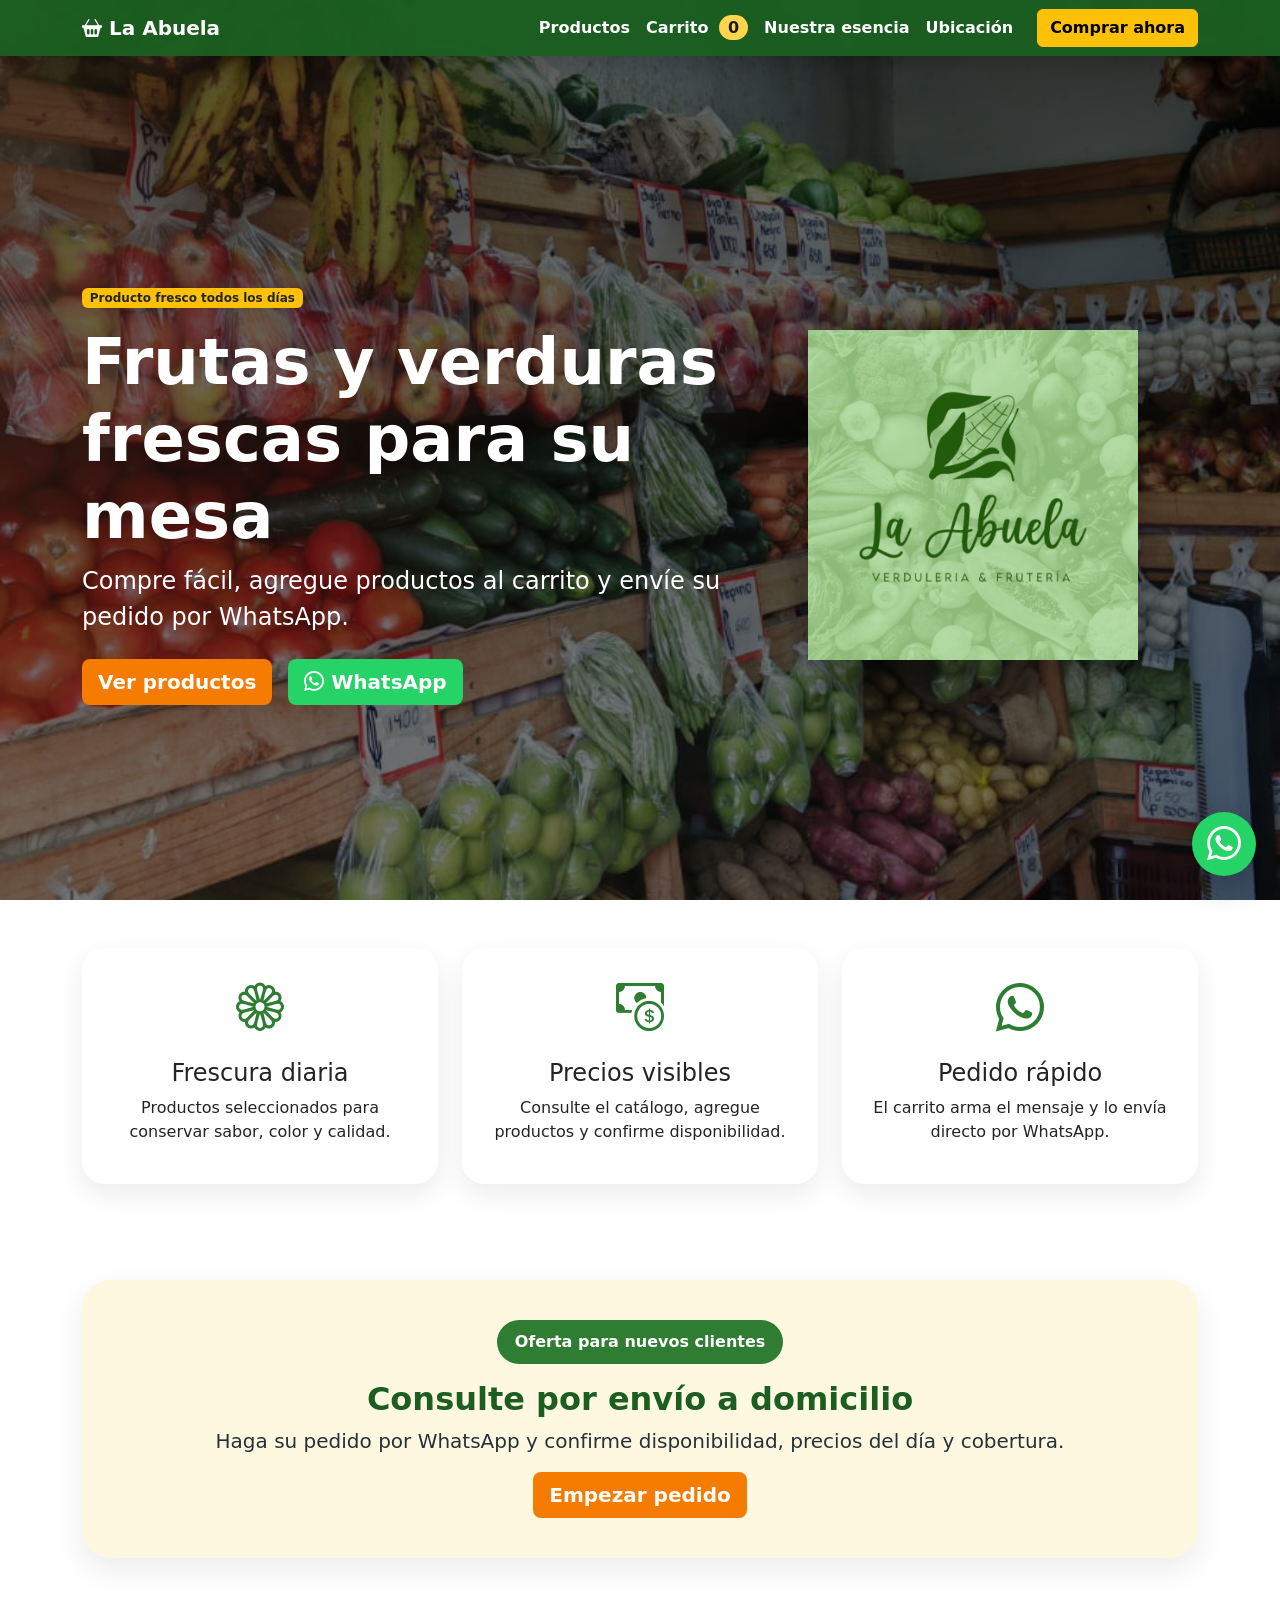
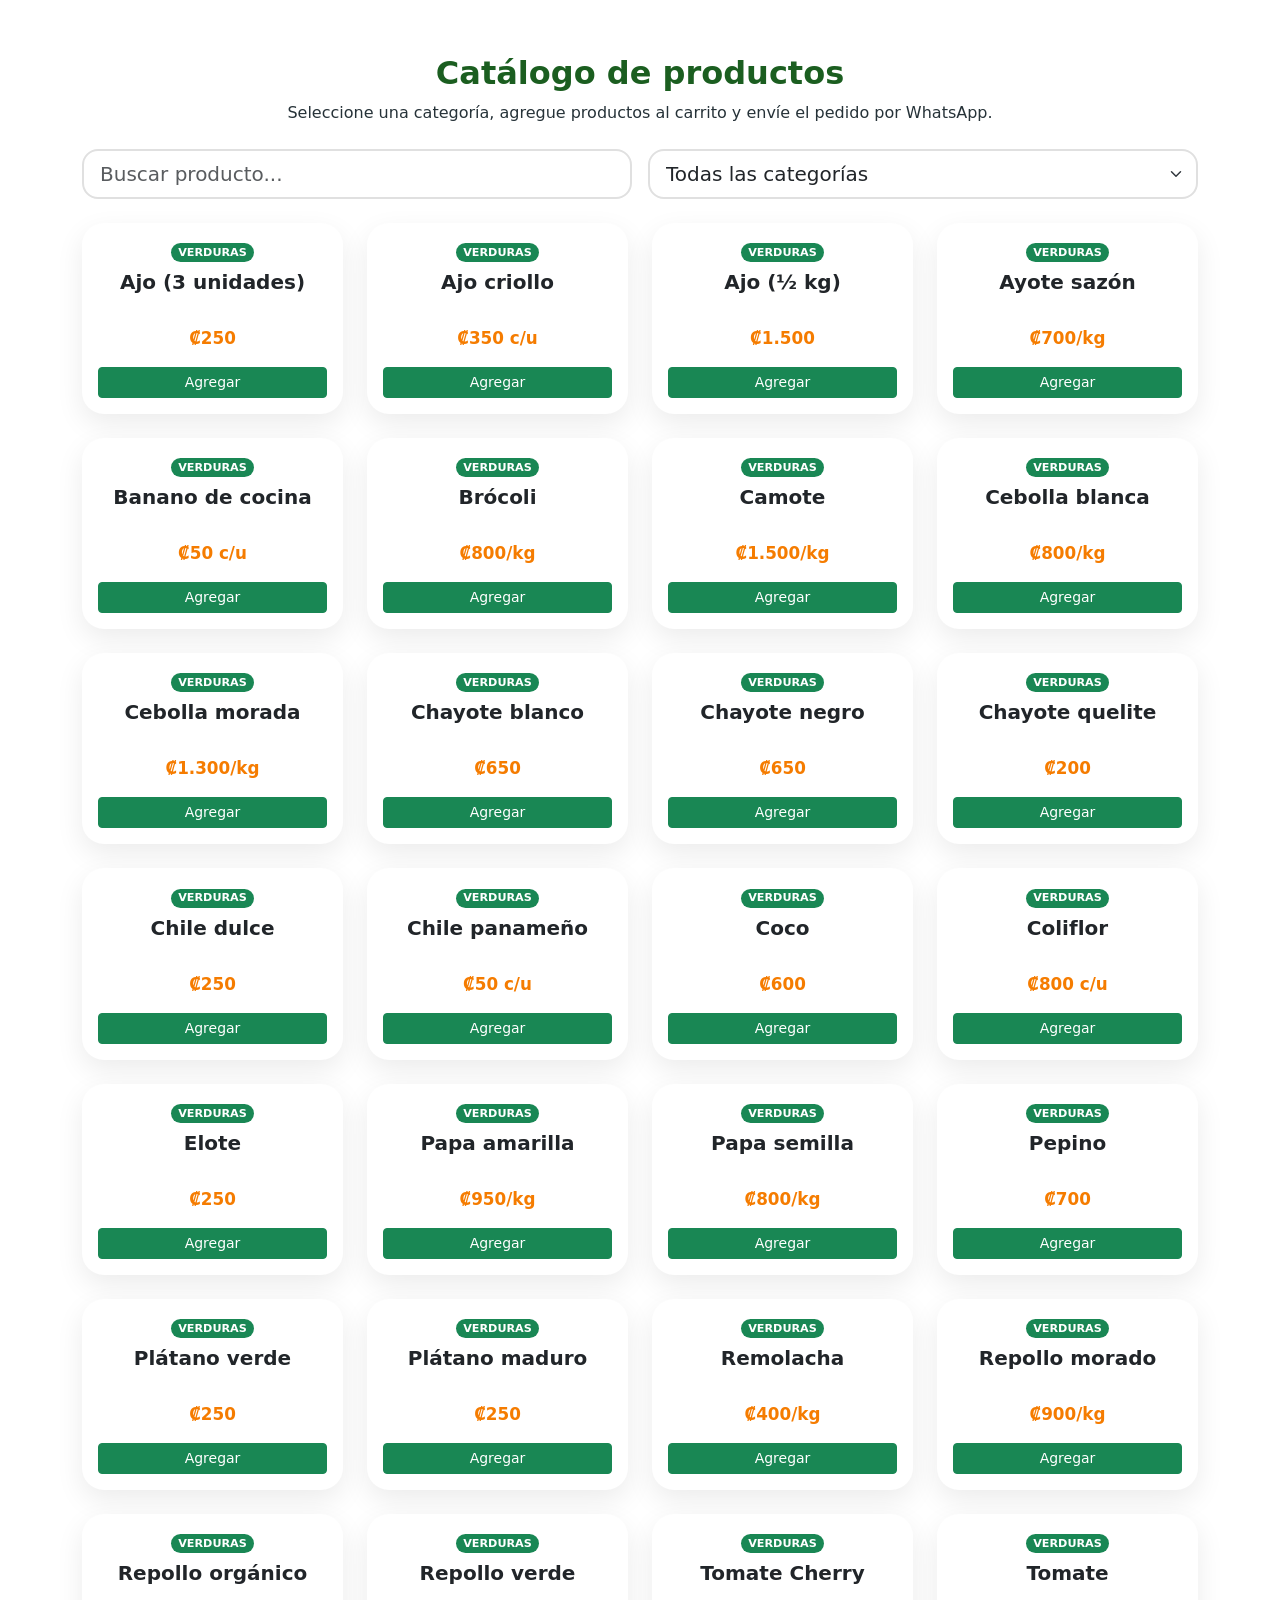
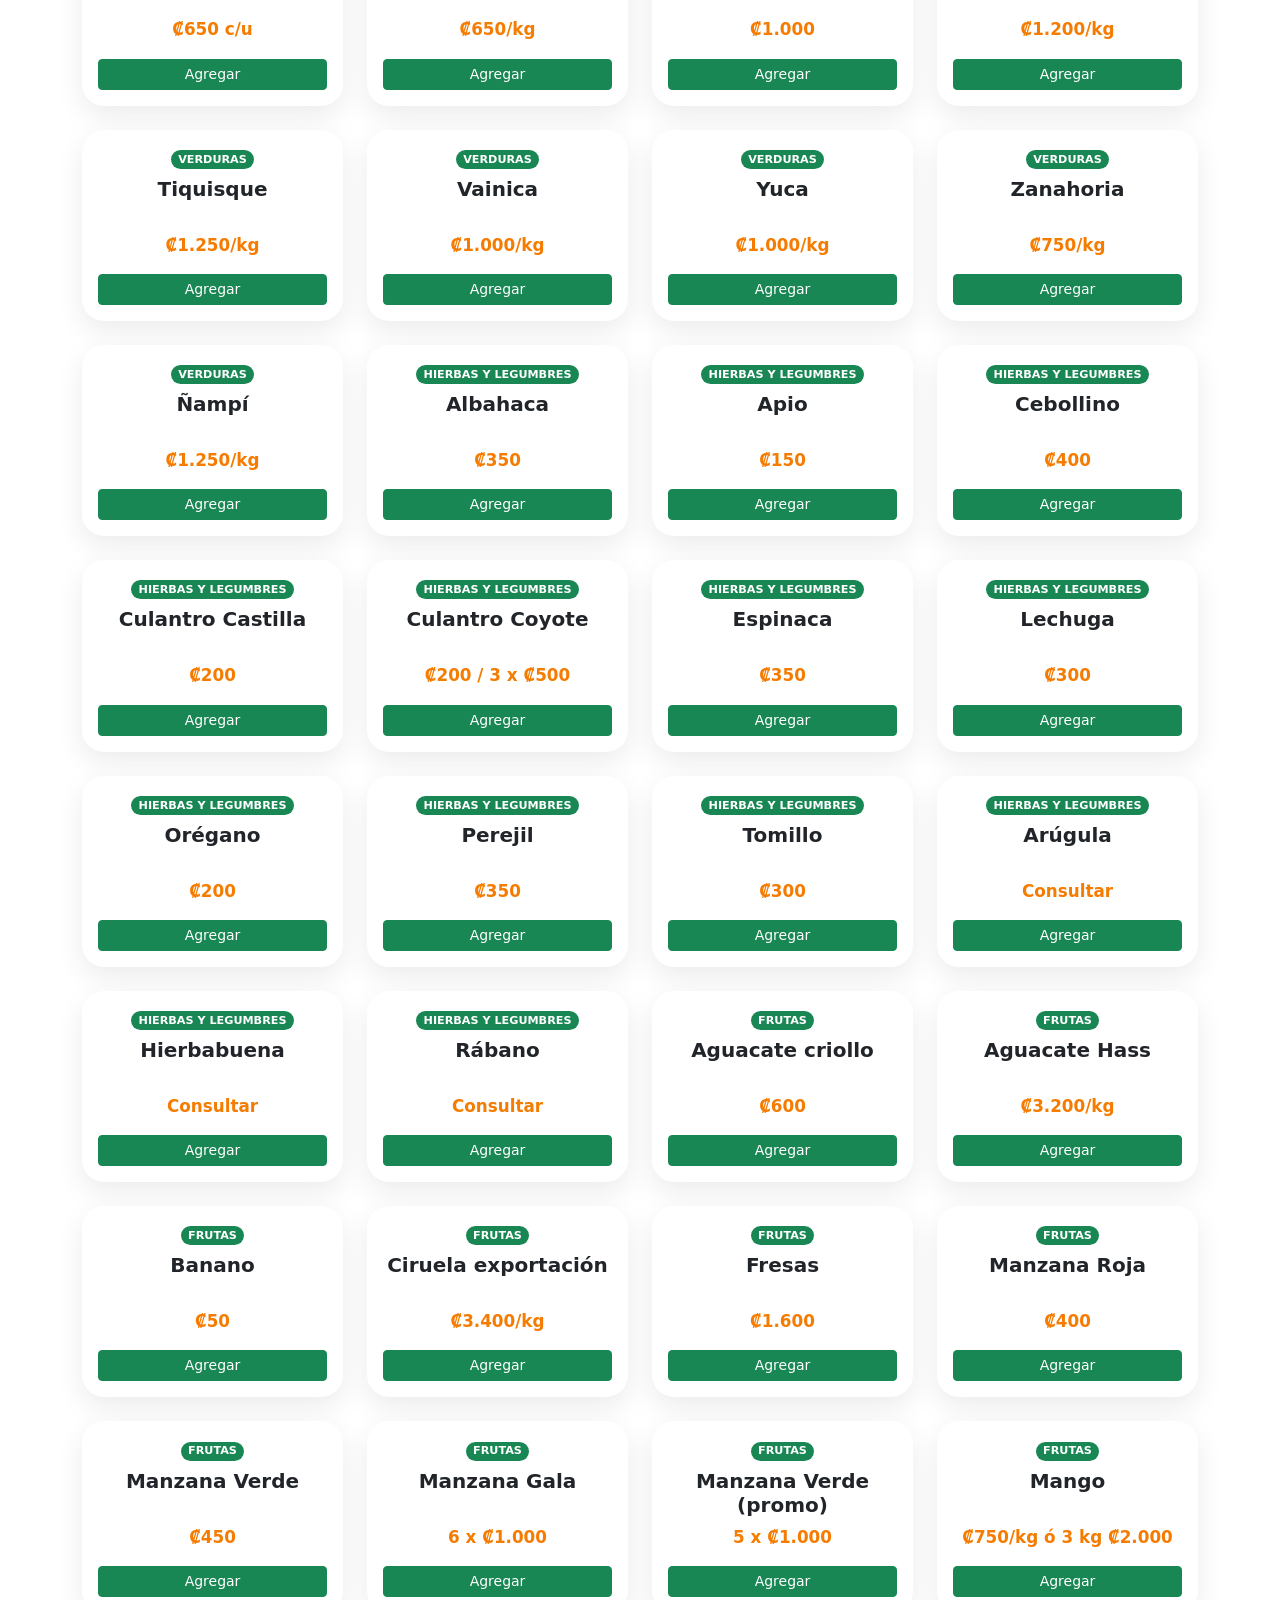
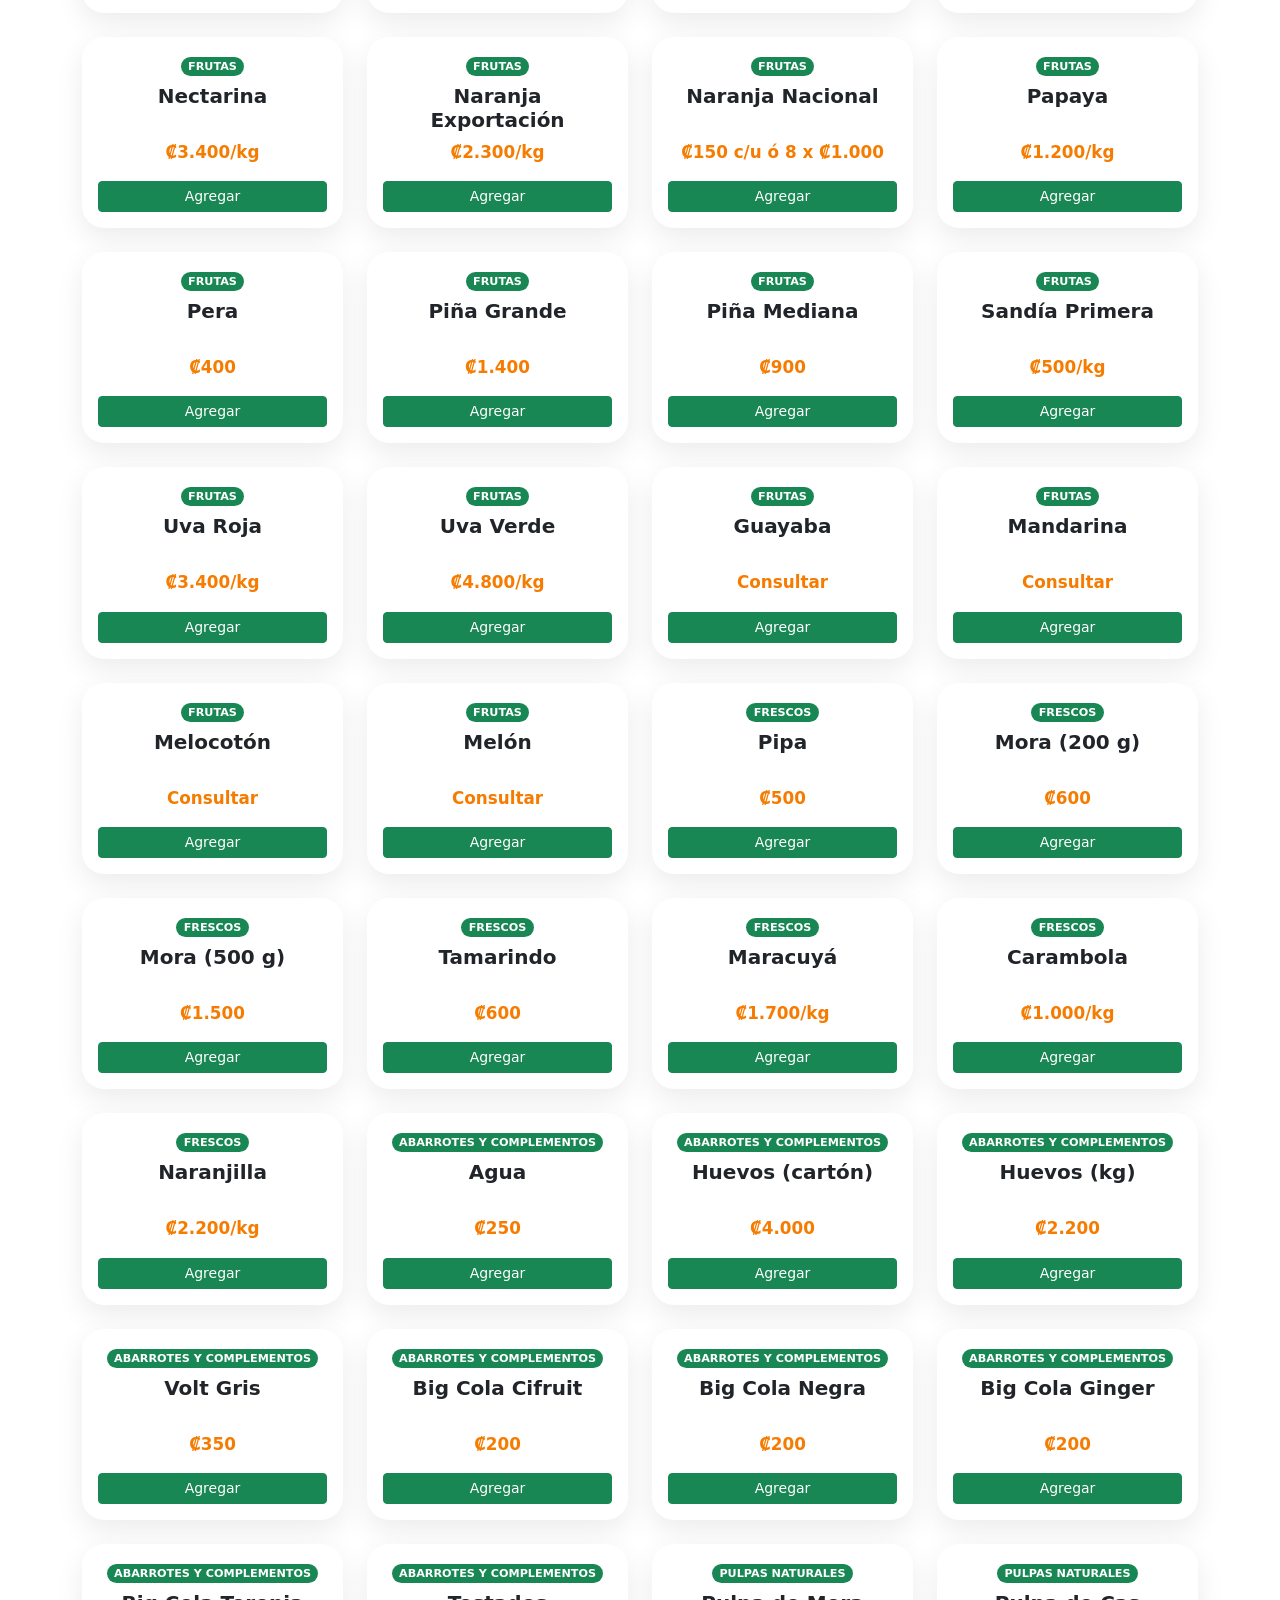
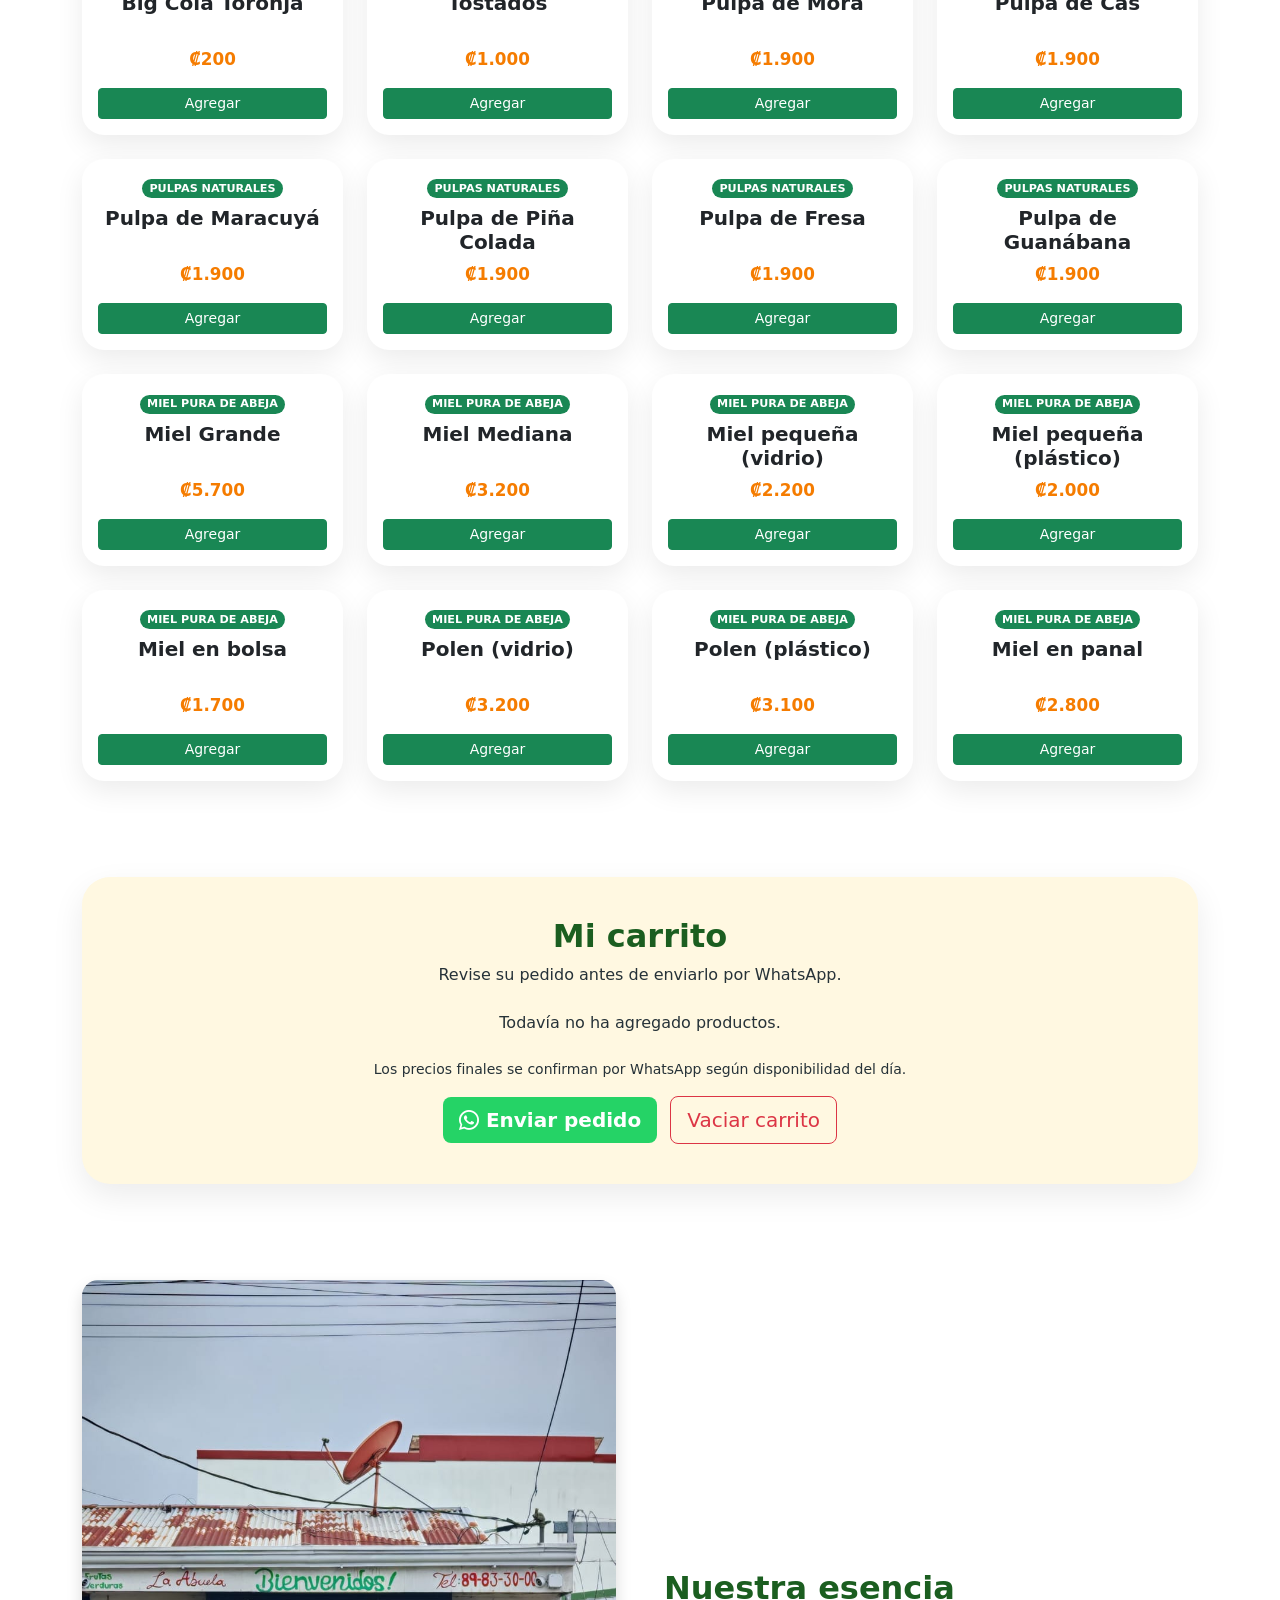
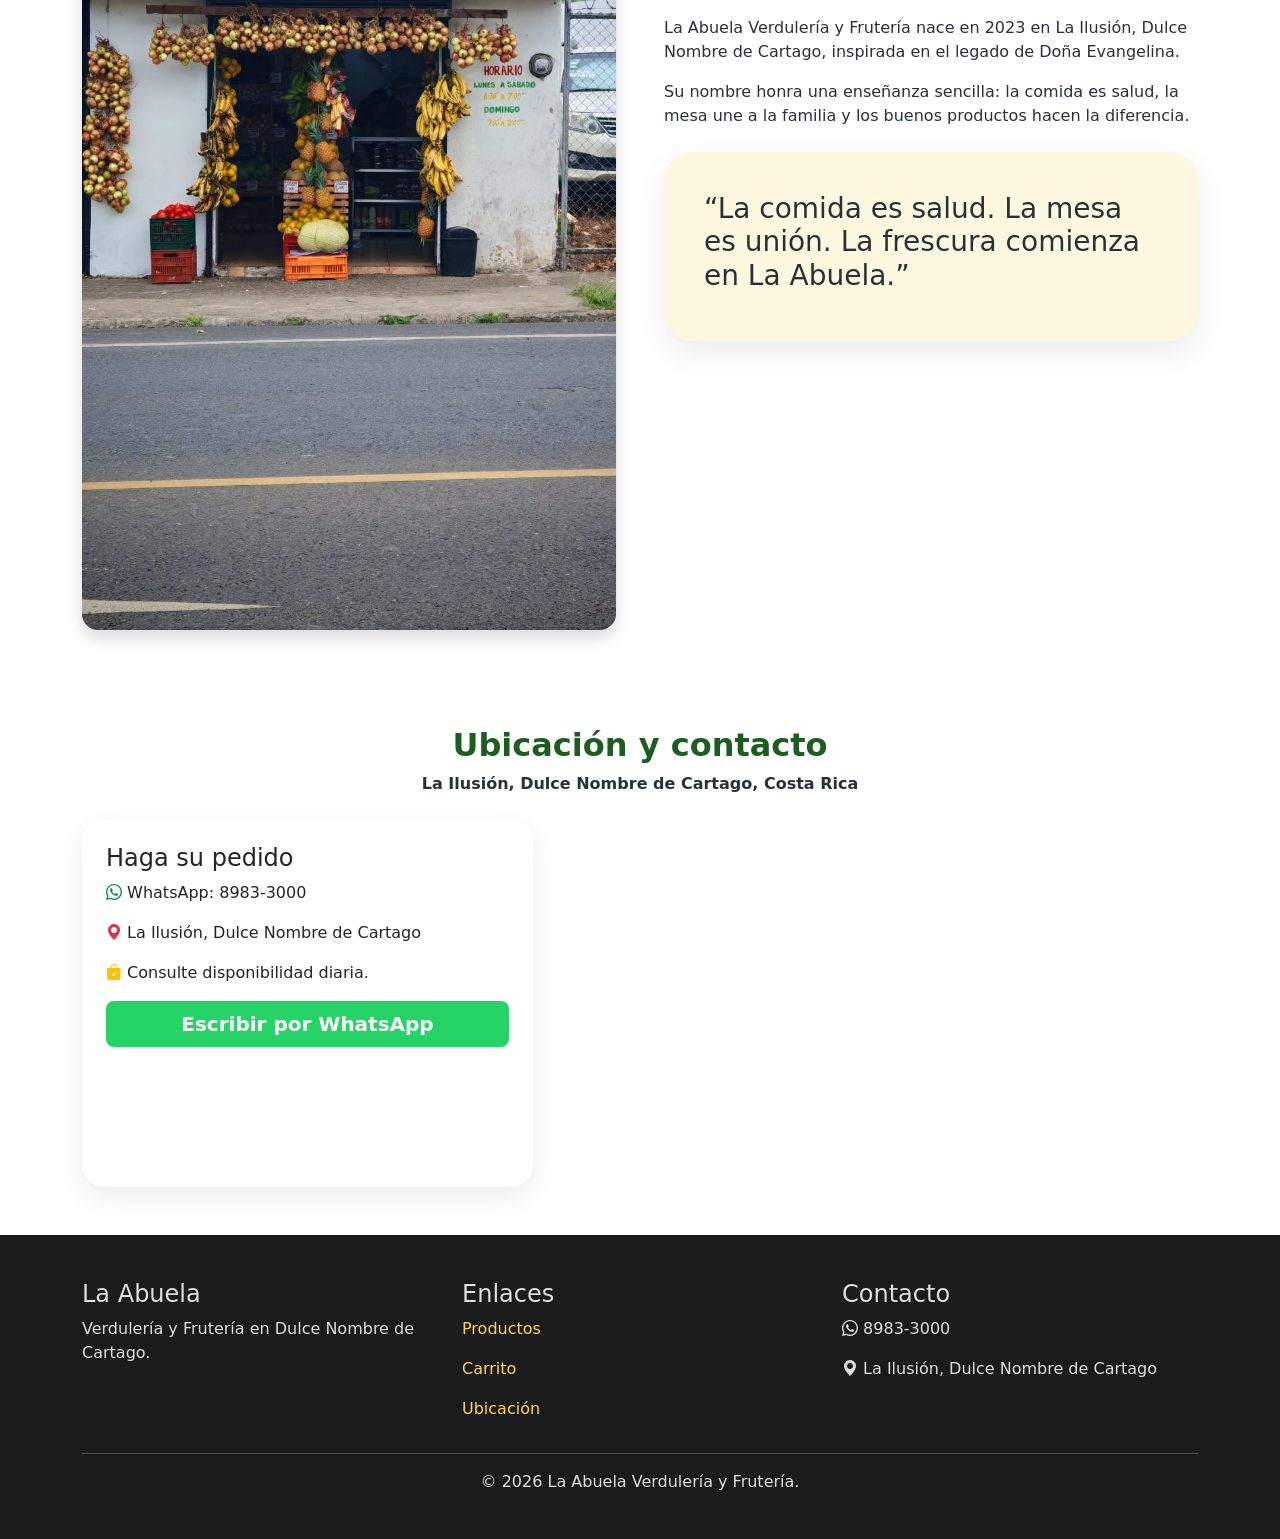
==== commit ee73f868: "Update index.html" ====
--- a/index.html
+++ b/index.html
@@ -97,15 +97,10 @@
       box-shadow: 0 18px 40px rgba(0,0,0,.14);
     }
 
-    .product-img {
-      height: 210px;
-      width: 100%;
-      object-fit: cover;
-    }
-
     .precio {
       color: var(--naranja);
       font-weight: 900;
+      font-size: 1.05rem;
     }
 
     .icon-box {
@@ -130,13 +125,47 @@
       display: inline-block;
     }
 
-    #carrito {
+    #productos,
+    #carrito,
+    #historia,
+    #ubicacion {
       scroll-margin-top: 100px;
+    }
+
+    #buscadorProductos,
+    #filtroCategoria {
+      border-radius: 16px;
+      border: 2px solid #e0e0e0;
+    }
+
+    #buscadorProductos:focus,
+    #filtroCategoria:focus {
+      border-color: #2e7d32;
+      box-shadow: 0 0 0 .2rem rgba(46, 125, 50, .18);
+    }
+
+    .product-card h5 {
+      min-height: 48px;
+      font-weight: 800;
+    }
+
+    .product-card .badge {
+      font-size: .7rem;
+      border-radius: 999px;
     }
 
     #lista-carrito .card {
       border-radius: 18px;
       margin-bottom: 12px;
+    }
+
+    .contador-carrito {
+      background: var(--amarillo);
+      color: #1b1b1b;
+      border-radius: 999px;
+      padding: 3px 9px;
+      font-weight: 900;
+      margin-left: 5px;
     }
 
     .map iframe {
@@ -187,15 +216,11 @@
       }
 
       .hero h1 {
-        font-size: 2.6rem;
+        font-size: 2.5rem;
       }
 
       .highlight {
         padding: 28px;
-      }
-
-      .product-img {
-        height: 160px;
       }
     }
   </style>
@@ -216,11 +241,11 @@
     <div class="collapse navbar-collapse" id="menu">
       <ul class="navbar-nav ms-auto align-items-lg-center">
         <li class="nav-item"><a class="nav-link" href="#productos">Productos</a></li>
-        <li class="nav-item"><a class="nav-link" href="#carrito">Carrito</a></li>
+        <li class="nav-item"><a class="nav-link" href="#carrito">Carrito <span id="contadorCarrito" class="contador-carrito">0</span></a></li>
         <li class="nav-item"><a class="nav-link" href="#historia">Nuestra esencia</a></li>
         <li class="nav-item"><a class="nav-link" href="#ubicacion">Ubicación</a></li>
         <li class="nav-item">
-          <a class="btn btn-warning fw-bold ms-lg-3" href="#carrito">Ver carrito</a>
+          <a class="btn btn-warning fw-bold ms-lg-3" href="#productos">Comprar ahora</a>
         </li>
       </ul>
     </div>
@@ -241,7 +266,7 @@
           <a href="#productos" class="btn btn-abuela btn-lg">Ver productos</a>
 
           <a href="https://wa.me/50689833000?text=Hola%20La%20Abuela,%20quiero%20hacer%20un%20pedido" target="_blank" class="btn btn-whatsapp btn-lg">
-            <i class="bi bi-whatsapp"></i> Pedir por WhatsApp
+            <i class="bi bi-whatsapp"></i> WhatsApp
           </a>
         </div>
       </div>
@@ -268,8 +293,8 @@
     <div class="col-md-4">
       <div class="card p-4 h-100">
         <i class="bi bi-cash-coin icon-box"></i>
-        <h4>Precios justos</h4>
-        <p>Una opción práctica para comprar bien y cuidar la economía familiar.</p>
+        <h4>Precios visibles</h4>
+        <p>Consulte el catálogo, agregue productos y confirme disponibilidad.</p>
       </div>
     </div>
 
@@ -277,7 +302,7 @@
       <div class="card p-4 h-100">
         <i class="bi bi-whatsapp icon-box"></i>
         <h4>Pedido rápido</h4>
-        <p>Agregue productos al carrito y envíe su pedido directo por WhatsApp.</p>
+        <p>El carrito arma el mensaje y lo envía directo por WhatsApp.</p>
       </div>
     </div>
   </div>
@@ -295,72 +320,24 @@
 </section>
 
 <section id="productos" class="container py-5">
-  <div class="text-center mb-5">
-    <h2 class="section-title">Productos destacados</h2>
-    <p>Agregue productos al carrito y envíe el pedido por WhatsApp.</p>
-  </div>
-
-  <div class="row g-4">
-
-    <div class="col-6 col-md-3">
-      <div class="card product-card h-100">
-        <img src="img/foto3.jpg" class="card-img-top product-img" alt="Frutas frescas">
-        <div class="card-body text-center">
-          <h5>Frutas frescas</h5>
-          <p class="precio">Consultar</p>
-          <button class="btn btn-success btn-sm w-100" onclick="agregarCarrito('Frutas frescas', 'según disponibilidad')">
-            Agregar
-          </button>
-        </div>
-      </div>
-    </div>
-
-    <div class="col-6 col-md-3">
-      <div class="card product-card h-100">
-        <img src="img/foto13.jpg" class="card-img-top product-img" alt="Verduras frescas">
-        <div class="card-body text-center">
-          <h5>Verduras</h5>
-          <p class="precio">Consultar</p>
-          <button class="btn btn-success btn-sm w-100" onclick="agregarCarrito('Verduras', 'según disponibilidad')">
-            Agregar
-          </button>
-        </div>
-      </div>
-    </div>
-
-    <div class="col-6 col-md-3">
-      <div class="card product-card h-100">
-        <img src="img/foto10.jpg" class="card-img-top product-img" alt="Productos de temporada">
-        <div class="card-body text-center">
-          <h5>Temporada</h5>
-          <p class="precio">Consultar</p>
-          <button class="btn btn-success btn-sm w-100" onclick="agregarCarrito('Productos de temporada', 'según disponibilidad')">
-            Agregar
-          </button>
-        </div>
-      </div>
-    </div>
-
-    <div class="col-6 col-md-3">
-      <div class="card product-card h-100">
-        <img src="img/foto6.jpg" class="card-img-top product-img" alt="Selección diaria">
-        <div class="card-body text-center">
-          <h5>Selección diaria</h5>
-          <p class="precio">Consultar</p>
-          <button class="btn btn-success btn-sm w-100" onclick="agregarCarrito('Selección diaria', 'según disponibilidad')">
-            Agregar
-          </button>
-        </div>
-      </div>
-    </div>
-
-  </div>
-
-  <div class="text-center mt-5">
-    <a href="https://laabuela-catalogo-mw1exf4.gamma.site/" target="_blank" class="btn btn-abuela btn-lg">
-      Ver catálogo digital
-    </a>
-  </div>
+  <div class="text-center mb-4">
+    <h2 class="section-title">Catálogo de productos</h2>
+    <p>Seleccione una categoría, agregue productos al carrito y envíe el pedido por WhatsApp.</p>
+  </div>
+
+  <div class="row g-3 mb-4">
+    <div class="col-md-6">
+      <input type="text" id="buscadorProductos" class="form-control form-control-lg" placeholder="Buscar producto...">
+    </div>
+
+    <div class="col-md-6">
+      <select id="filtroCategoria" class="form-select form-select-lg">
+        <option value="Todos">Todas las categorías</option>
+      </select>
+    </div>
+  </div>
+
+  <div id="contenedorProductos" class="row g-4"></div>
 </section>
 
 <section id="carrito" class="container py-5">
@@ -379,6 +356,10 @@
 
       <button class="btn btn-whatsapp btn-lg" onclick="enviarWhatsApp()">
         <i class="bi bi-whatsapp"></i> Enviar pedido
+      </button>
+
+      <button class="btn btn-outline-danger btn-lg ms-2" onclick="vaciarCarrito()">
+        Vaciar carrito
       </button>
     </div>
   </div>
@@ -405,36 +386,6 @@
   </div>
 </section>
 
-<section class="container py-5">
-  <div class="text-center mb-5">
-    <h2 class="section-title">Ideas para su mesa</h2>
-    <p>Recetas sencillas para aprovechar mejor sus frutas y verduras.</p>
-  </div>
-
-  <div class="row g-4">
-    <div class="col-md-4">
-      <div class="card h-100 p-4">
-        <h4>🥗 Ensalada arcoíris</h4>
-        <p>Lechuga, tomate, zanahoria, pepino y limón.</p>
-      </div>
-    </div>
-
-    <div class="col-md-4">
-      <div class="card h-100 p-4">
-        <h4>🍍 Batido tropical</h4>
-        <p>Banano, papaya, piña y hielo para empezar el día con energía.</p>
-      </div>
-    </div>
-
-    <div class="col-md-4">
-      <div class="card h-100 p-4">
-        <h4>🥘 Salteado campesino</h4>
-        <p>Verduras con ajo, cebolla y especias para una cena ligera.</p>
-      </div>
-    </div>
-  </div>
-</section>
-
 <section id="ubicacion" class="container py-5">
   <div class="text-center mb-4">
     <h2 class="section-title">Ubicación y contacto</h2>
@@ -475,8 +426,8 @@
 
       <div class="col-md-4">
         <h4>Enlaces</h4>
-        <p><a href="https://laabuela-catalogo-mw1exf4.gamma.site/" target="_blank">Catálogo digital</a></p>
         <p><a href="#productos">Productos</a></p>
+        <p><a href="#carrito">Carrito</a></p>
         <p><a href="#ubicacion">Ubicación</a></p>
       </div>
 
@@ -504,7 +455,164 @@
 <script>
 let carrito = [];
 
-function agregarCarrito(nombre, unidad) {
+const productos = [
+  { categoria: "VERDURAS", nombre: "Ajo (3 unidades)", precio: "₡250" },
+  { categoria: "VERDURAS", nombre: "Ajo criollo", precio: "₡350 c/u" },
+  { categoria: "VERDURAS", nombre: "Ajo (½ kg)", precio: "₡1.500" },
+  { categoria: "VERDURAS", nombre: "Ayote sazón", precio: "₡700/kg" },
+  { categoria: "VERDURAS", nombre: "Banano de cocina", precio: "₡50 c/u" },
+  { categoria: "VERDURAS", nombre: "Brócoli", precio: "₡800/kg" },
+  { categoria: "VERDURAS", nombre: "Camote", precio: "₡1.500/kg" },
+  { categoria: "VERDURAS", nombre: "Cebolla blanca", precio: "₡800/kg" },
+  { categoria: "VERDURAS", nombre: "Cebolla morada", precio: "₡1.300/kg" },
+  { categoria: "VERDURAS", nombre: "Chayote blanco", precio: "₡650" },
+  { categoria: "VERDURAS", nombre: "Chayote negro", precio: "₡650" },
+  { categoria: "VERDURAS", nombre: "Chayote quelite", precio: "₡200" },
+  { categoria: "VERDURAS", nombre: "Chile dulce", precio: "₡250" },
+  { categoria: "VERDURAS", nombre: "Chile panameño", precio: "₡50 c/u" },
+  { categoria: "VERDURAS", nombre: "Coco", precio: "₡600" },
+  { categoria: "VERDURAS", nombre: "Coliflor", precio: "₡800 c/u" },
+  { categoria: "VERDURAS", nombre: "Elote", precio: "₡250" },
+  { categoria: "VERDURAS", nombre: "Papa amarilla", precio: "₡950/kg" },
+  { categoria: "VERDURAS", nombre: "Papa semilla", precio: "₡800/kg" },
+  { categoria: "VERDURAS", nombre: "Pepino", precio: "₡700" },
+  { categoria: "VERDURAS", nombre: "Plátano verde", precio: "₡250" },
+  { categoria: "VERDURAS", nombre: "Plátano maduro", precio: "₡250" },
+  { categoria: "VERDURAS", nombre: "Remolacha", precio: "₡400/kg" },
+  { categoria: "VERDURAS", nombre: "Repollo morado", precio: "₡900/kg" },
+  { categoria: "VERDURAS", nombre: "Repollo orgánico", precio: "₡650 c/u" },
+  { categoria: "VERDURAS", nombre: "Repollo verde", precio: "₡650/kg" },
+  { categoria: "VERDURAS", nombre: "Tomate Cherry", precio: "₡1.000" },
+  { categoria: "VERDURAS", nombre: "Tomate", precio: "₡1.200/kg" },
+  { categoria: "VERDURAS", nombre: "Tiquisque", precio: "₡1.250/kg" },
+  { categoria: "VERDURAS", nombre: "Vainica", precio: "₡1.000/kg" },
+  { categoria: "VERDURAS", nombre: "Yuca", precio: "₡1.000/kg" },
+  { categoria: "VERDURAS", nombre: "Zanahoria", precio: "₡750/kg" },
+  { categoria: "VERDURAS", nombre: "Ñampí", precio: "₡1.250/kg" },
+
+  { categoria: "HIERBAS Y LEGUMBRES", nombre: "Albahaca", precio: "₡350" },
+  { categoria: "HIERBAS Y LEGUMBRES", nombre: "Apio", precio: "₡150" },
+  { categoria: "HIERBAS Y LEGUMBRES", nombre: "Cebollino", precio: "₡400" },
+  { categoria: "HIERBAS Y LEGUMBRES", nombre: "Culantro Castilla", precio: "₡200" },
+  { categoria: "HIERBAS Y LEGUMBRES", nombre: "Culantro Coyote", precio: "₡200 / 3 x ₡500" },
+  { categoria: "HIERBAS Y LEGUMBRES", nombre: "Espinaca", precio: "₡350" },
+  { categoria: "HIERBAS Y LEGUMBRES", nombre: "Lechuga", precio: "₡300" },
+  { categoria: "HIERBAS Y LEGUMBRES", nombre: "Orégano", precio: "₡200" },
+  { categoria: "HIERBAS Y LEGUMBRES", nombre: "Perejil", precio: "₡350" },
+  { categoria: "HIERBAS Y LEGUMBRES", nombre: "Tomillo", precio: "₡300" },
+  { categoria: "HIERBAS Y LEGUMBRES", nombre: "Arúgula", precio: "Consultar" },
+  { categoria: "HIERBAS Y LEGUMBRES", nombre: "Hierbabuena", precio: "Consultar" },
+  { categoria: "HIERBAS Y LEGUMBRES", nombre: "Rábano", precio: "Consultar" },
+
+  { categoria: "FRUTAS", nombre: "Aguacate criollo", precio: "₡600" },
+  { categoria: "FRUTAS", nombre: "Aguacate Hass", precio: "₡3.200/kg" },
+  { categoria: "FRUTAS", nombre: "Banano", precio: "₡50" },
+  { categoria: "FRUTAS", nombre: "Ciruela exportación", precio: "₡3.400/kg" },
+  { categoria: "FRUTAS", nombre: "Fresas", precio: "₡1.600" },
+  { categoria: "FRUTAS", nombre: "Manzana Roja", precio: "₡400" },
+  { categoria: "FRUTAS", nombre: "Manzana Verde", precio: "₡450" },
+  { categoria: "FRUTAS", nombre: "Manzana Gala", precio: "6 x ₡1.000" },
+  { categoria: "FRUTAS", nombre: "Manzana Verde (promo)", precio: "5 x ₡1.000" },
+  { categoria: "FRUTAS", nombre: "Mango", precio: "₡750/kg ó 3 kg ₡2.000" },
+  { categoria: "FRUTAS", nombre: "Nectarina", precio: "₡3.400/kg" },
+  { categoria: "FRUTAS", nombre: "Naranja Exportación", precio: "₡2.300/kg" },
+  { categoria: "FRUTAS", nombre: "Naranja Nacional", precio: "₡150 c/u ó 8 x ₡1.000" },
+  { categoria: "FRUTAS", nombre: "Papaya", precio: "₡1.200/kg" },
+  { categoria: "FRUTAS", nombre: "Pera", precio: "₡400" },
+  { categoria: "FRUTAS", nombre: "Piña Grande", precio: "₡1.400" },
+  { categoria: "FRUTAS", nombre: "Piña Mediana", precio: "₡900" },
+  { categoria: "FRUTAS", nombre: "Sandía Primera", precio: "₡500/kg" },
+  { categoria: "FRUTAS", nombre: "Uva Roja", precio: "₡3.400/kg" },
+  { categoria: "FRUTAS", nombre: "Uva Verde", precio: "₡4.800/kg" },
+  { categoria: "FRUTAS", nombre: "Guayaba", precio: "Consultar" },
+  { categoria: "FRUTAS", nombre: "Mandarina", precio: "Consultar" },
+  { categoria: "FRUTAS", nombre: "Melocotón", precio: "Consultar" },
+  { categoria: "FRUTAS", nombre: "Melón", precio: "Consultar" },
+
+  { categoria: "FRESCOS", nombre: "Pipa", precio: "₡500" },
+  { categoria: "FRESCOS", nombre: "Mora (200 g)", precio: "₡600" },
+  { categoria: "FRESCOS", nombre: "Mora (500 g)", precio: "₡1.500" },
+  { categoria: "FRESCOS", nombre: "Tamarindo", precio: "₡600" },
+  { categoria: "FRESCOS", nombre: "Maracuyá", precio: "₡1.700/kg" },
+  { categoria: "FRESCOS", nombre: "Carambola", precio: "₡1.000/kg" },
+  { categoria: "FRESCOS", nombre: "Naranjilla", precio: "₡2.200/kg" },
+
+  { categoria: "ABARROTES Y COMPLEMENTOS", nombre: "Agua", precio: "₡250" },
+  { categoria: "ABARROTES Y COMPLEMENTOS", nombre: "Huevos (cartón)", precio: "₡4.000" },
+  { categoria: "ABARROTES Y COMPLEMENTOS", nombre: "Huevos (kg)", precio: "₡2.200" },
+  { categoria: "ABARROTES Y COMPLEMENTOS", nombre: "Volt Gris", precio: "₡350" },
+  { categoria: "ABARROTES Y COMPLEMENTOS", nombre: "Big Cola Cifruit", precio: "₡200" },
+  { categoria: "ABARROTES Y COMPLEMENTOS", nombre: "Big Cola Negra", precio: "₡200" },
+  { categoria: "ABARROTES Y COMPLEMENTOS", nombre: "Big Cola Ginger", precio: "₡200" },
+  { categoria: "ABARROTES Y COMPLEMENTOS", nombre: "Big Cola Toronja", precio: "₡200" },
+  { categoria: "ABARROTES Y COMPLEMENTOS", nombre: "Tostados", precio: "₡1.000" },
+
+  { categoria: "PULPAS NATURALES", nombre: "Pulpa de Mora", precio: "₡1.900" },
+  { categoria: "PULPAS NATURALES", nombre: "Pulpa de Cas", precio: "₡1.900" },
+  { categoria: "PULPAS NATURALES", nombre: "Pulpa de Maracuyá", precio: "₡1.900" },
+  { categoria: "PULPAS NATURALES", nombre: "Pulpa de Piña Colada", precio: "₡1.900" },
+  { categoria: "PULPAS NATURALES", nombre: "Pulpa de Fresa", precio: "₡1.900" },
+  { categoria: "PULPAS NATURALES", nombre: "Pulpa de Guanábana", precio: "₡1.900" },
+
+  { categoria: "MIEL PURA DE ABEJA", nombre: "Miel Grande", precio: "₡5.700" },
+  { categoria: "MIEL PURA DE ABEJA", nombre: "Miel Mediana", precio: "₡3.200" },
+  { categoria: "MIEL PURA DE ABEJA", nombre: "Miel pequeña (vidrio)", precio: "₡2.200" },
+  { categoria: "MIEL PURA DE ABEJA", nombre: "Miel pequeña (plástico)", precio: "₡2.000" },
+  { categoria: "MIEL PURA DE ABEJA", nombre: "Miel en bolsa", precio: "₡1.700" },
+  { categoria: "MIEL PURA DE ABEJA", nombre: "Polen (vidrio)", precio: "₡3.200" },
+  { categoria: "MIEL PURA DE ABEJA", nombre: "Polen (plástico)", precio: "₡3.100" },
+  { categoria: "MIEL PURA DE ABEJA", nombre: "Miel en panal", precio: "₡2.800" }
+];
+
+function cargarCategorias() {
+  const select = document.getElementById("filtroCategoria");
+  const categorias = [...new Set(productos.map(producto => producto.categoria))];
+
+  categorias.forEach(categoria => {
+    const option = document.createElement("option");
+    option.value = categoria;
+    option.textContent = categoria;
+    select.appendChild(option);
+  });
+}
+
+function mostrarProductos() {
+  const contenedor = document.getElementById("contenedorProductos");
+  const busqueda = document.getElementById("buscadorProductos").value.toLowerCase();
+  const categoriaSeleccionada = document.getElementById("filtroCategoria").value;
+
+  contenedor.innerHTML = "";
+
+  const productosFiltrados = productos.filter(producto => {
+    const coincideNombre = producto.nombre.toLowerCase().includes(busqueda);
+    const coincideCategoria = categoriaSeleccionada === "Todos" || producto.categoria === categoriaSeleccionada;
+    return coincideNombre && coincideCategoria;
+  });
+
+  if (productosFiltrados.length === 0) {
+    contenedor.innerHTML = "<p class='text-center'>No se encontraron productos.</p>";
+    return;
+  }
+
+  productosFiltrados.forEach(producto => {
+    contenedor.innerHTML += `
+      <div class="col-6 col-md-4 col-lg-3">
+        <div class="card product-card h-100">
+          <div class="card-body text-center">
+            <span class="badge bg-success mb-2">${producto.categoria}</span>
+            <h5>${producto.nombre}</h5>
+            <p class="precio">${producto.precio}</p>
+            <button class="btn btn-success btn-sm w-100" onclick="agregarCarrito('${producto.nombre.replace(/'/g, "\\'")}', '${producto.precio.replace(/'/g, "\\'")}')">
+              Agregar
+            </button>
+          </div>
+        </div>
+      </div>
+    `;
+  });
+}
+
+function agregarCarrito(nombre, precio) {
   const existente = carrito.find(item => item.nombre === nombre);
 
   if (existente) {
@@ -512,7 +620,7 @@
   } else {
     carrito.push({
       nombre: nombre,
-      unidad: unidad,
+      precio: precio,
       cantidad: 1
     });
   }
@@ -544,15 +652,21 @@
   mostrarCarrito();
 }
 
+function vaciarCarrito() {
+  carrito = [];
+  mostrarCarrito();
+}
+
 function mostrarCarrito() {
   const lista = document.getElementById("lista-carrito");
-
-  if (!lista) {
-    console.error("No existe el elemento lista-carrito.");
-    return;
-  }
+  const contador = document.getElementById("contadorCarrito");
+
+  if (!lista) return;
 
   lista.innerHTML = "";
+
+  const totalItems = carrito.reduce((total, item) => total + item.cantidad, 0);
+  contador.textContent = totalItems;
 
   if (carrito.length === 0) {
     lista.innerHTML = "<p class='text-center'>Todavía no ha agregado productos.</p>";
@@ -565,14 +679,14 @@
         <div class="d-flex justify-content-between align-items-center flex-wrap gap-2">
           <div>
             <strong>${item.nombre}</strong><br>
-            <small>${item.unidad}</small><br>
+            <small>Precio: ${item.precio}</small><br>
             <small>Cantidad: ${item.cantidad}</small>
           </div>
 
           <div>
-            <button class="btn btn-sm btn-outline-success" onclick="cambiarCantidad('${item.nombre}', 1)">+</button>
-            <button class="btn btn-sm btn-outline-warning" onclick="cambiarCantidad('${item.nombre}', -1)">-</button>
-            <button class="btn btn-sm btn-outline-danger" onclick="eliminarProducto('${item.nombre}')">Eliminar</button>
+            <button class="btn btn-sm btn-outline-success" onclick="cambiarCantidad('${item.nombre.replace(/'/g, "\\'")}', 1)">+</button>
+            <button class="btn btn-sm btn-outline-warning" onclick="cambiarCantidad('${item.nombre.replace(/'/g, "\\'")}', -1)">-</button>
+            <button class="btn btn-sm btn-outline-danger" onclick="eliminarProducto('${item.nombre.replace(/'/g, "\\'")}')">Eliminar</button>
           </div>
         </div>
       </div>
@@ -589,7 +703,7 @@
   let mensaje = "Hola La Abuela, quiero hacer este pedido:\n\n";
 
   carrito.forEach(item => {
-    mensaje += "- " + item.nombre + " x" + item.cantidad + " (" + item.unidad + ")\n";
+    mensaje += "- " + item.nombre + " x" + item.cantidad + " | Precio: " + item.precio + "\n";
   });
 
   mensaje += "\nPor favor confirmar disponibilidad, precios del día y servicio a domicilio.";
@@ -598,7 +712,14 @@
   window.open("https://wa.me/50689833000?text=" + mensajeCodificado, "_blank");
 }
 
-document.addEventListener("DOMContentLoaded", mostrarCarrito);
+document.addEventListener("DOMContentLoaded", function() {
+  cargarCategorias();
+  mostrarProductos();
+  mostrarCarrito();
+
+  document.getElementById("buscadorProductos").addEventListener("input", mostrarProductos);
+  document.getElementById("filtroCategoria").addEventListener("change", mostrarProductos);
+});
 </script>
 
 </body>
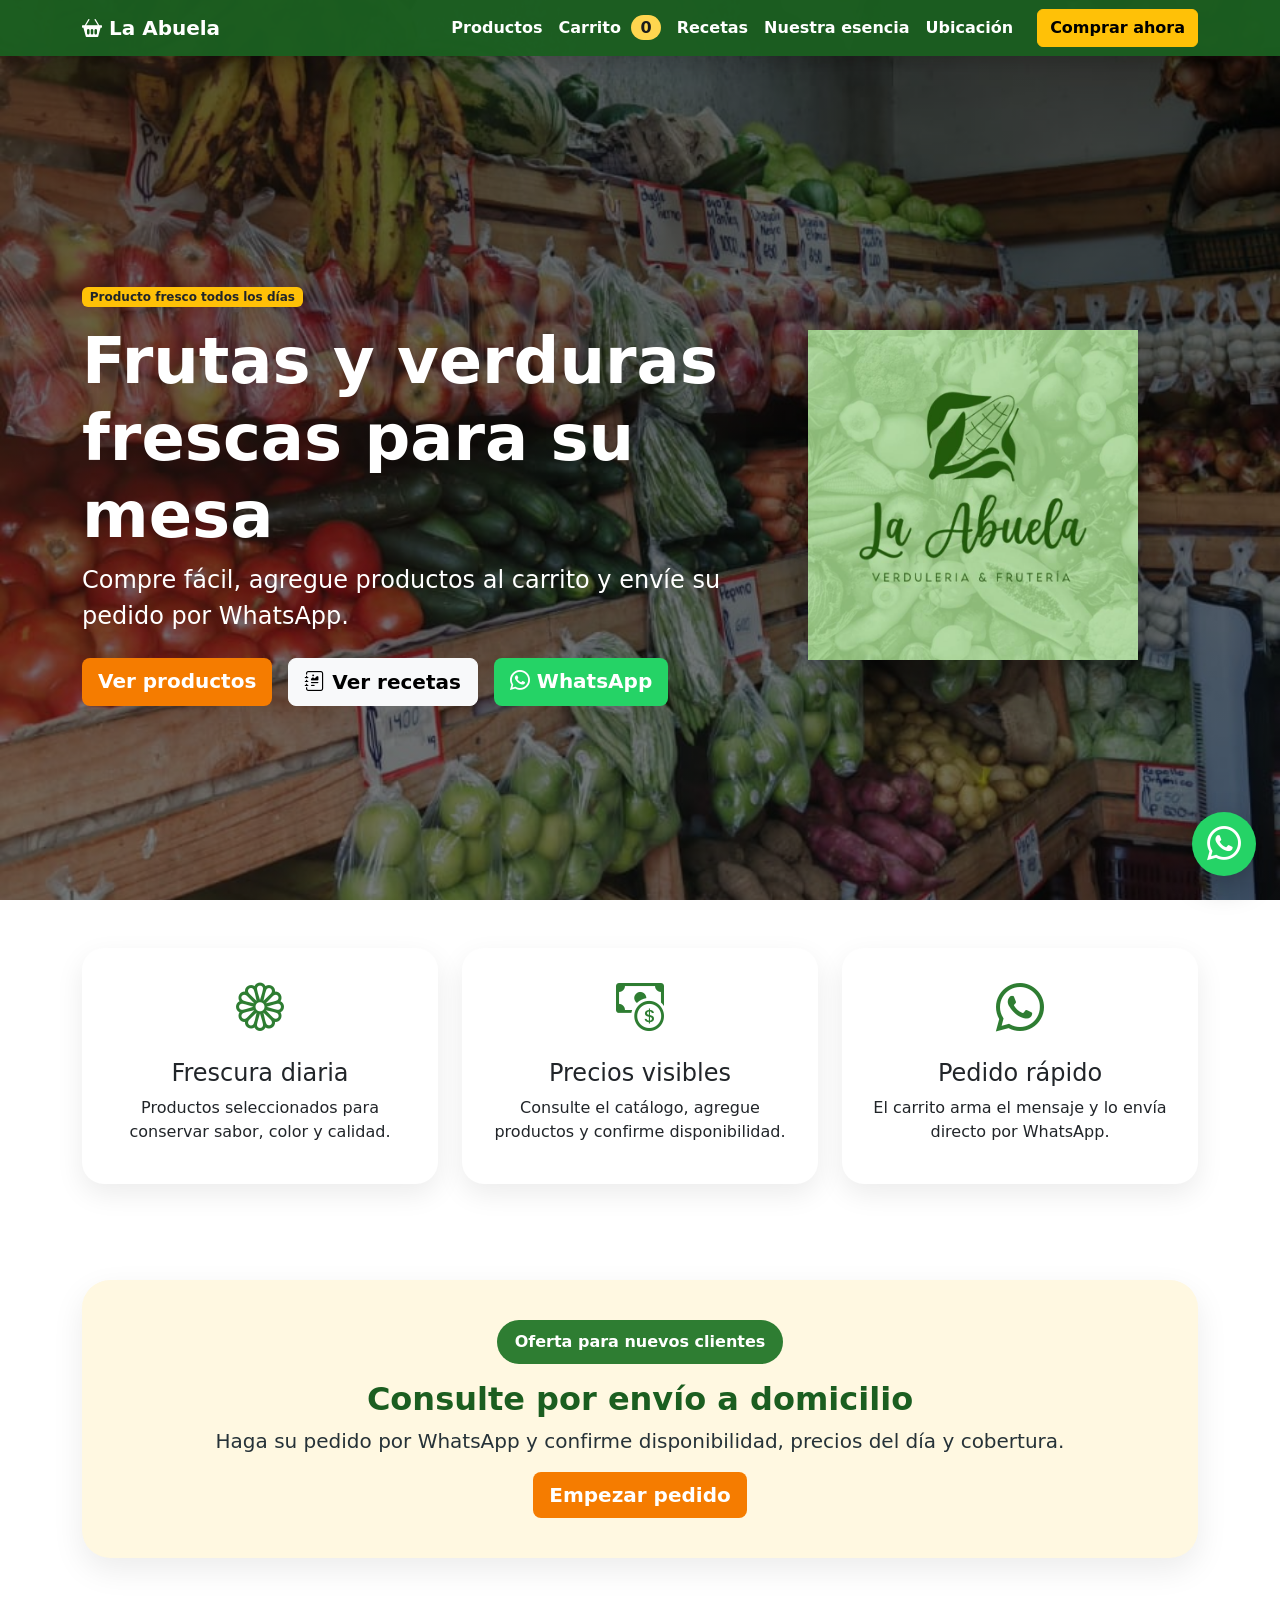
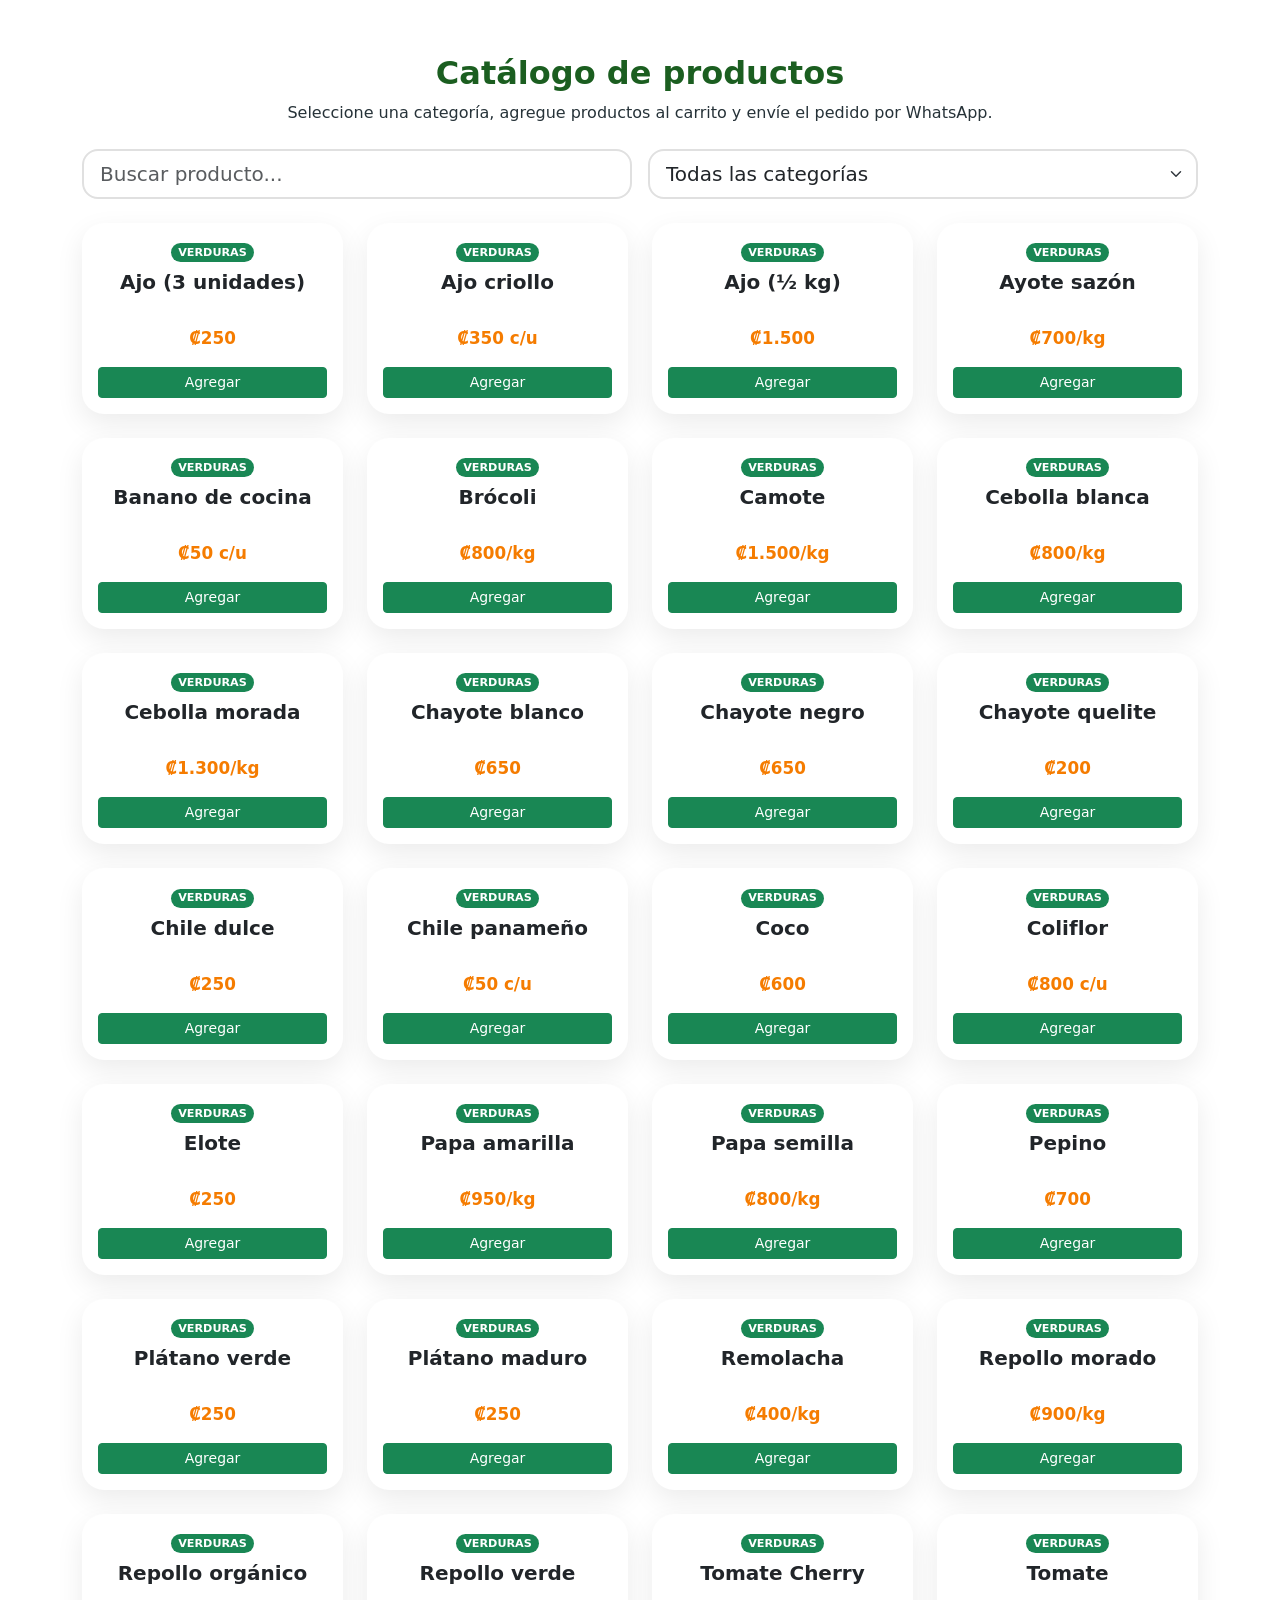
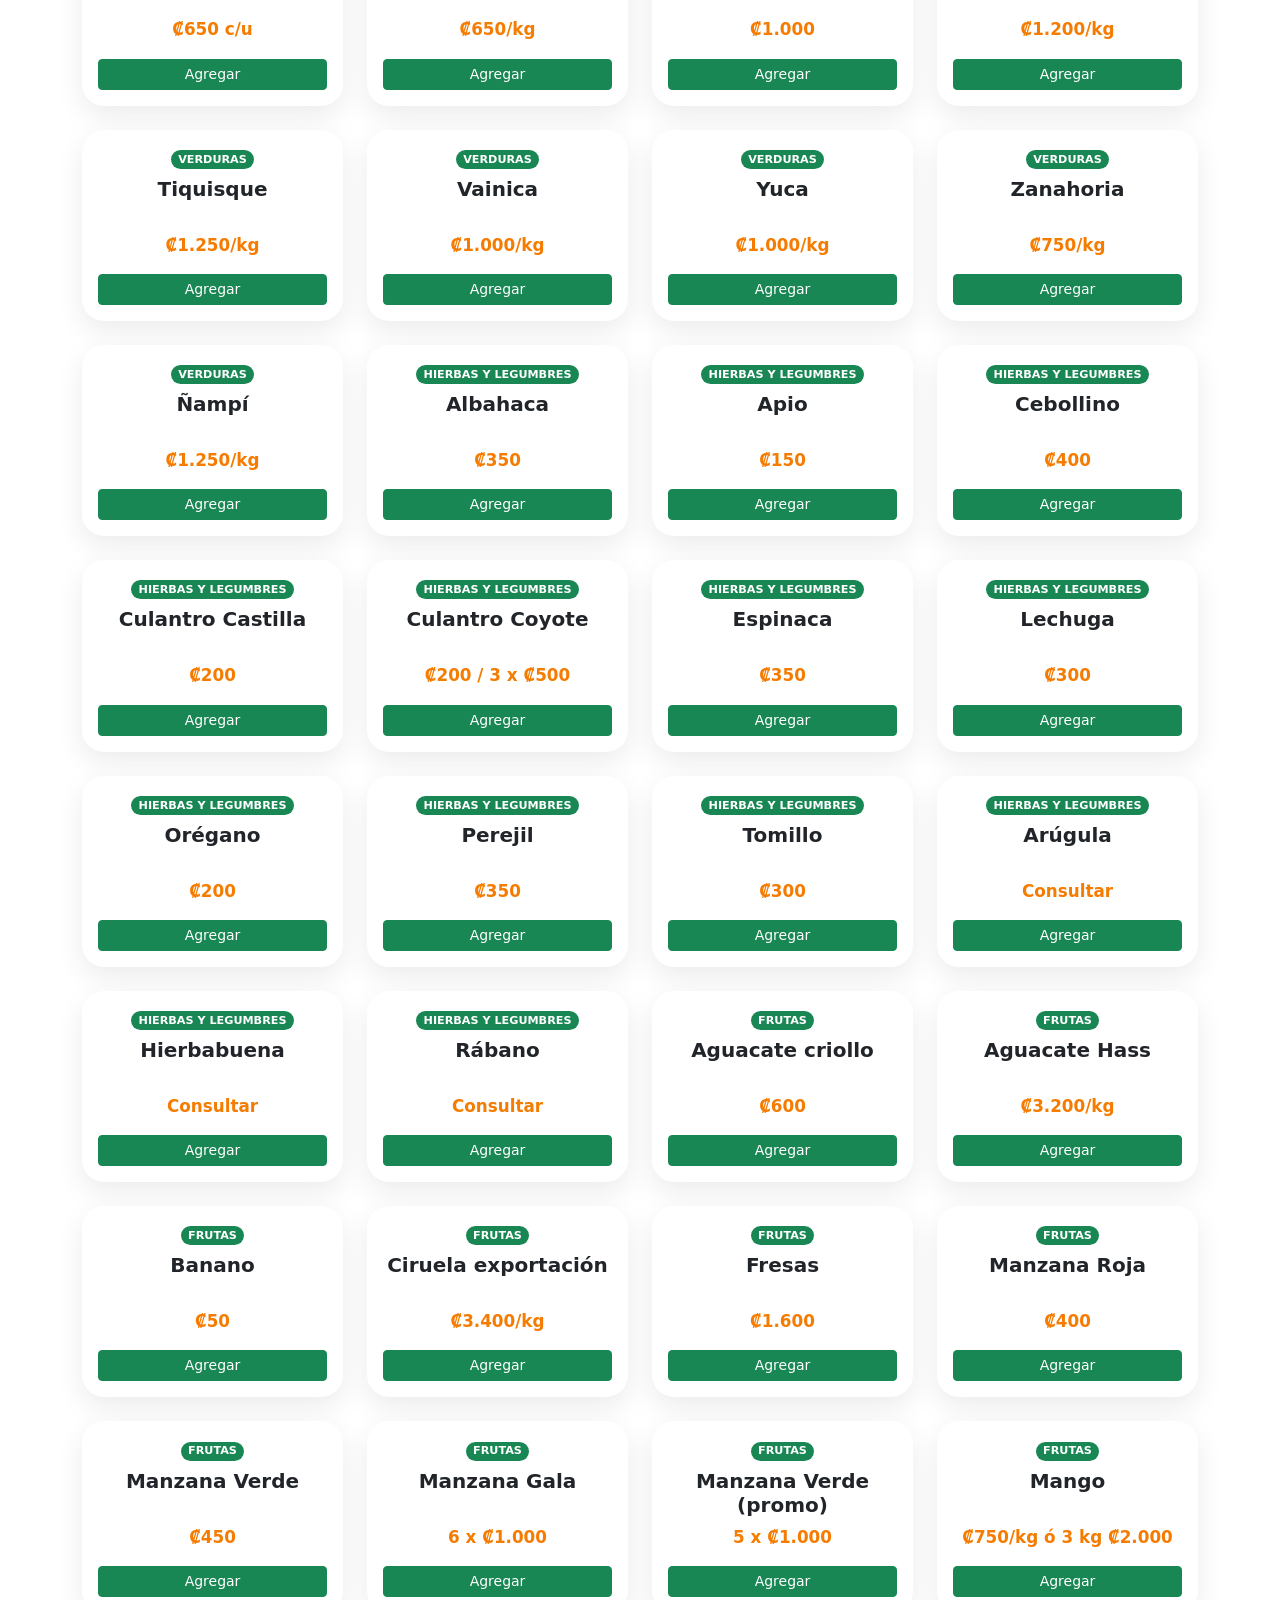
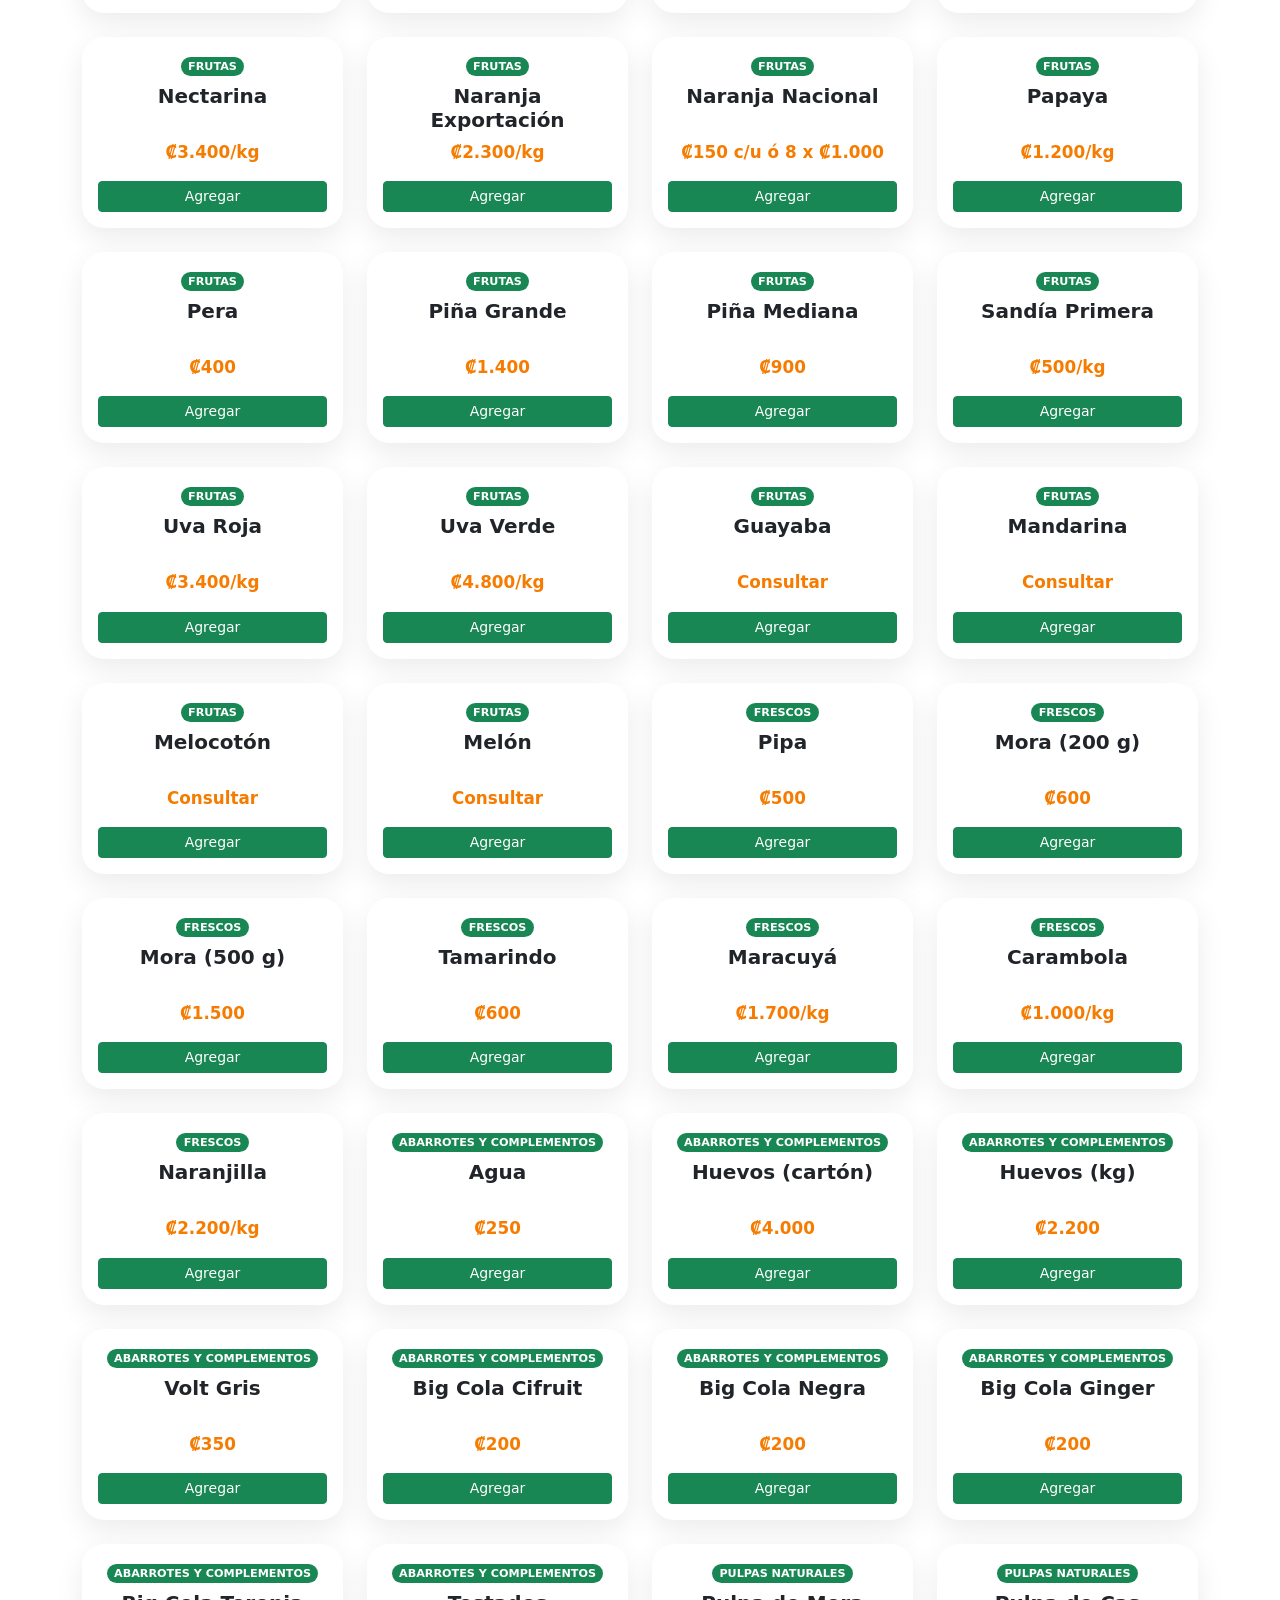
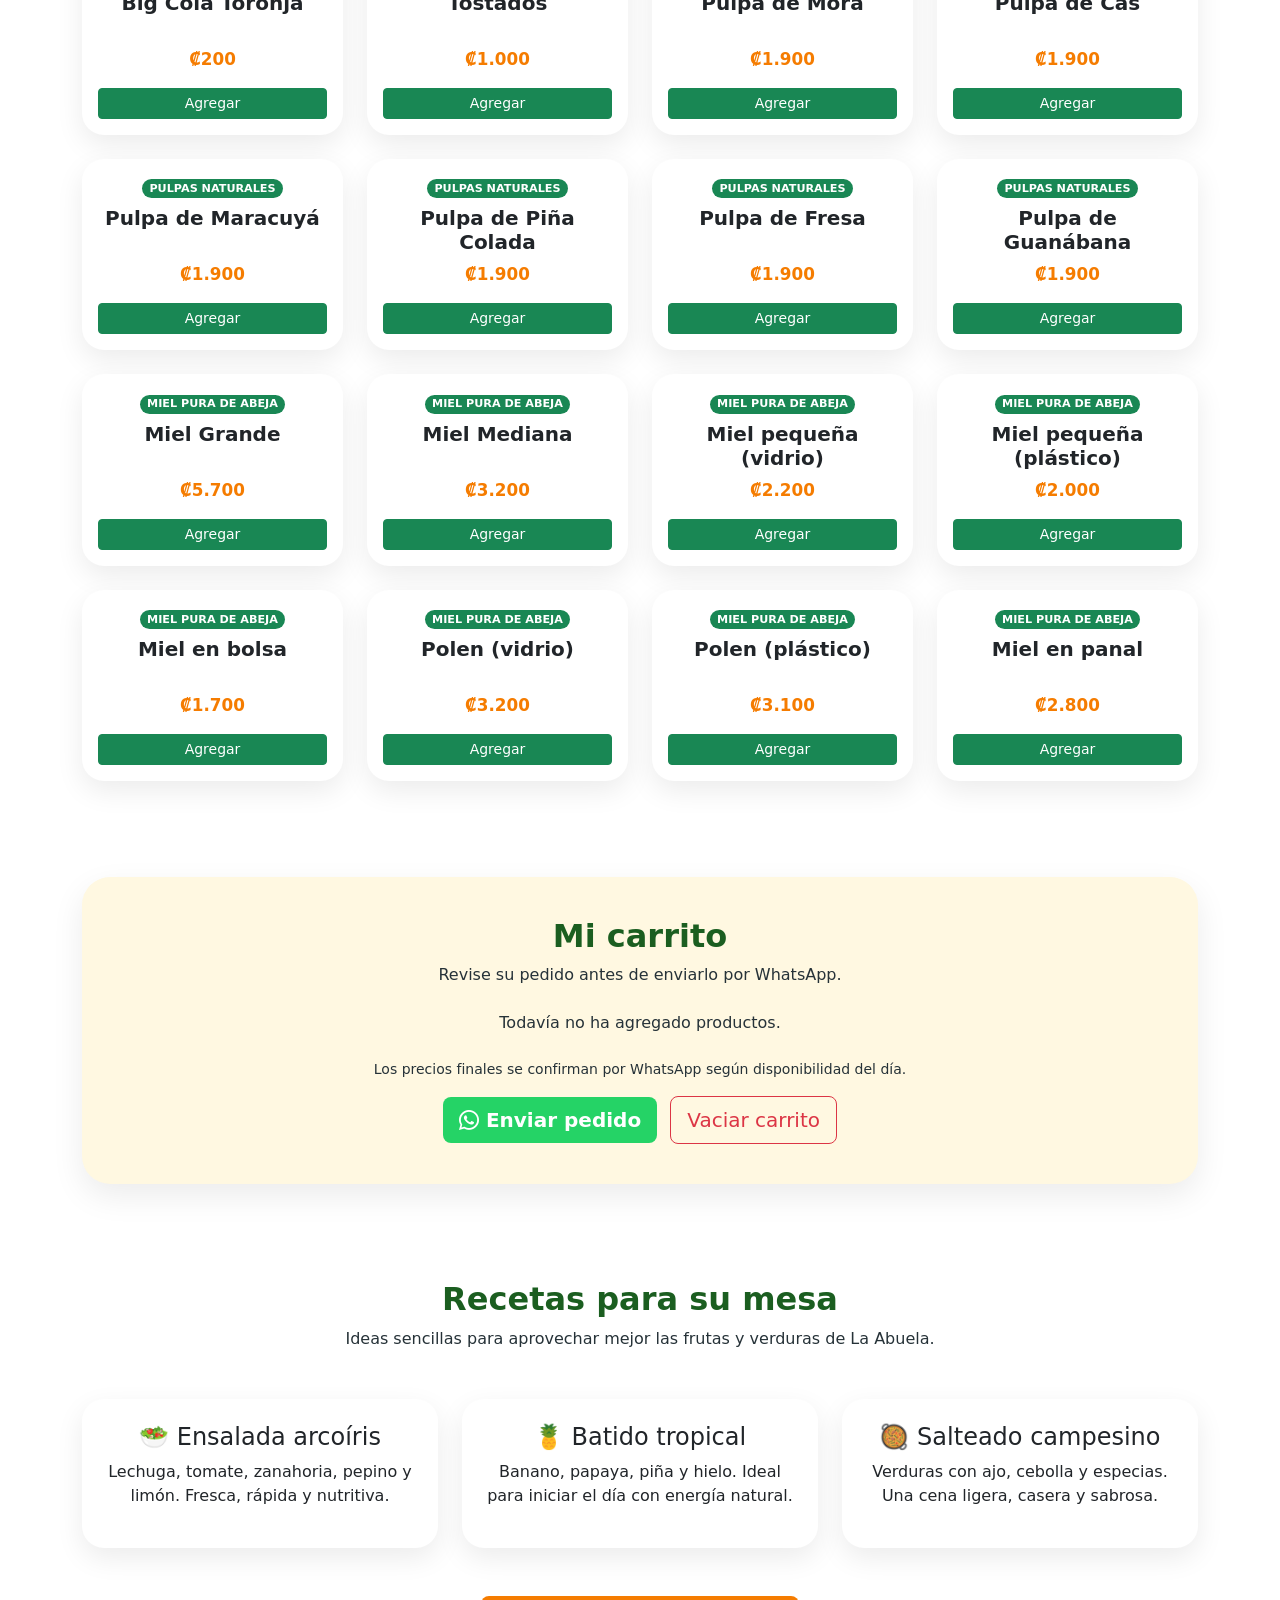
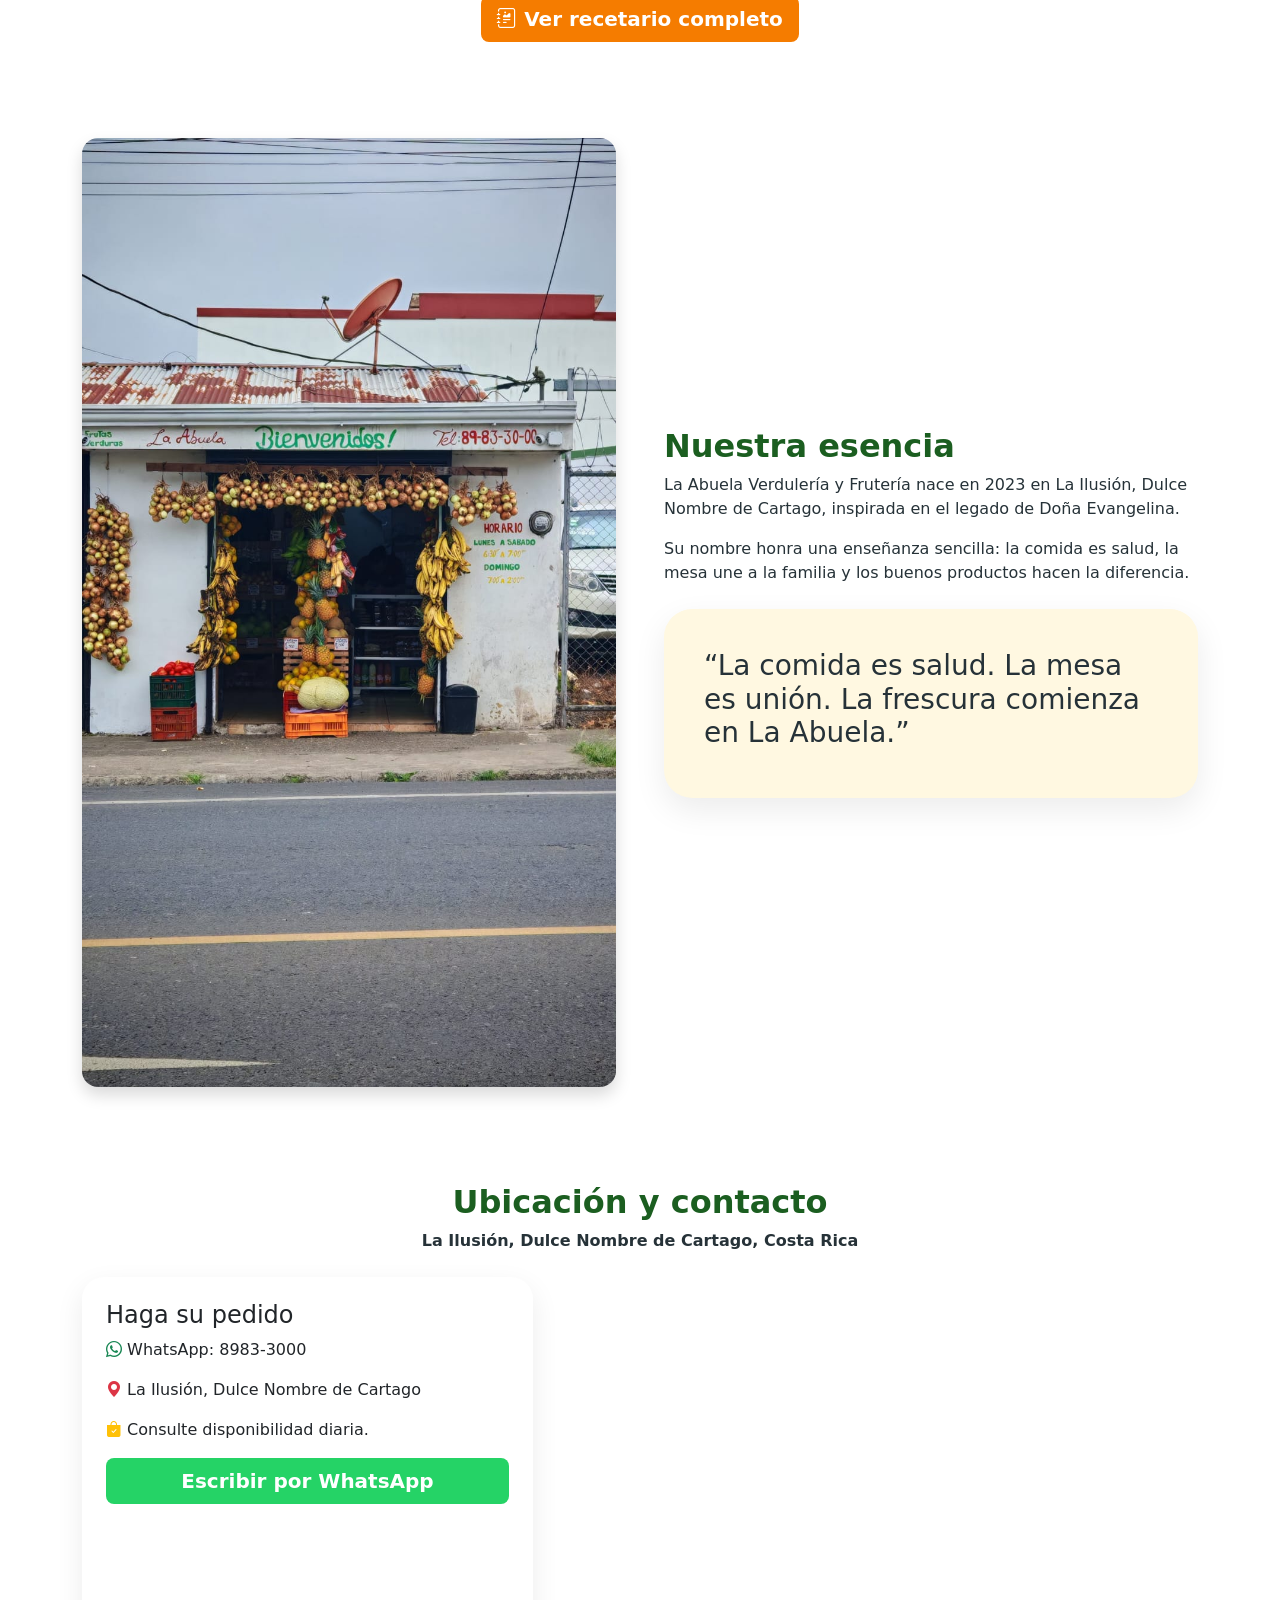
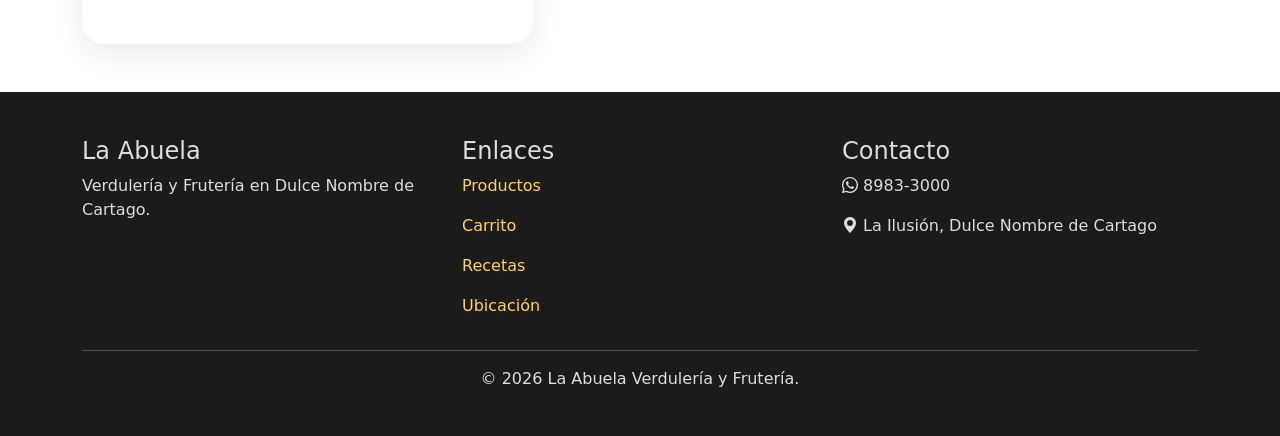
==== commit 711b2cfa: "Update index.html" ====
--- a/index.html
+++ b/index.html
@@ -128,6 +128,7 @@
     #productos,
     #carrito,
     #historia,
+    #recetas,
     #ubicacion {
       scroll-margin-top: 100px;
     }
@@ -242,6 +243,7 @@
       <ul class="navbar-nav ms-auto align-items-lg-center">
         <li class="nav-item"><a class="nav-link" href="#productos">Productos</a></li>
         <li class="nav-item"><a class="nav-link" href="#carrito">Carrito <span id="contadorCarrito" class="contador-carrito">0</span></a></li>
+        <li class="nav-item"><a class="nav-link" href="#recetas">Recetas</a></li>
         <li class="nav-item"><a class="nav-link" href="#historia">Nuestra esencia</a></li>
         <li class="nav-item"><a class="nav-link" href="#ubicacion">Ubicación</a></li>
         <li class="nav-item">
@@ -265,6 +267,10 @@
         <div class="d-flex flex-wrap gap-3 mt-4">
           <a href="#productos" class="btn btn-abuela btn-lg">Ver productos</a>
 
+          <a href="#recetas" class="btn btn-light btn-lg fw-bold">
+            <i class="bi bi-journal-richtext"></i> Ver recetas
+          </a>
+
           <a href="https://wa.me/50689833000?text=Hola%20La%20Abuela,%20quiero%20hacer%20un%20pedido" target="_blank" class="btn btn-whatsapp btn-lg">
             <i class="bi bi-whatsapp"></i> WhatsApp
           </a>
@@ -362,6 +368,42 @@
         Vaciar carrito
       </button>
     </div>
+  </div>
+</section>
+
+<section id="recetas" class="container py-5">
+  <div class="text-center mb-5">
+    <h2 class="section-title">Recetas para su mesa</h2>
+    <p>Ideas sencillas para aprovechar mejor las frutas y verduras de La Abuela.</p>
+  </div>
+
+  <div class="row g-4">
+    <div class="col-md-4">
+      <div class="card h-100 p-4 text-center">
+        <h4>🥗 Ensalada arcoíris</h4>
+        <p>Lechuga, tomate, zanahoria, pepino y limón. Fresca, rápida y nutritiva.</p>
+      </div>
+    </div>
+
+    <div class="col-md-4">
+      <div class="card h-100 p-4 text-center">
+        <h4>🍍 Batido tropical</h4>
+        <p>Banano, papaya, piña y hielo. Ideal para iniciar el día con energía natural.</p>
+      </div>
+    </div>
+
+    <div class="col-md-4">
+      <div class="card h-100 p-4 text-center">
+        <h4>🥘 Salteado campesino</h4>
+        <p>Verduras con ajo, cebolla y especias. Una cena ligera, casera y sabrosa.</p>
+      </div>
+    </div>
+  </div>
+
+  <div class="text-center mt-5">
+    <a href="recetas.html" class="btn btn-abuela btn-lg">
+      <i class="bi bi-journal-richtext"></i> Ver recetario completo
+    </a>
   </div>
 </section>
 
@@ -428,6 +470,7 @@
         <h4>Enlaces</h4>
         <p><a href="#productos">Productos</a></p>
         <p><a href="#carrito">Carrito</a></p>
+        <p><a href="#recetas">Recetas</a></p>
         <p><a href="#ubicacion">Ubicación</a></p>
       </div>
 
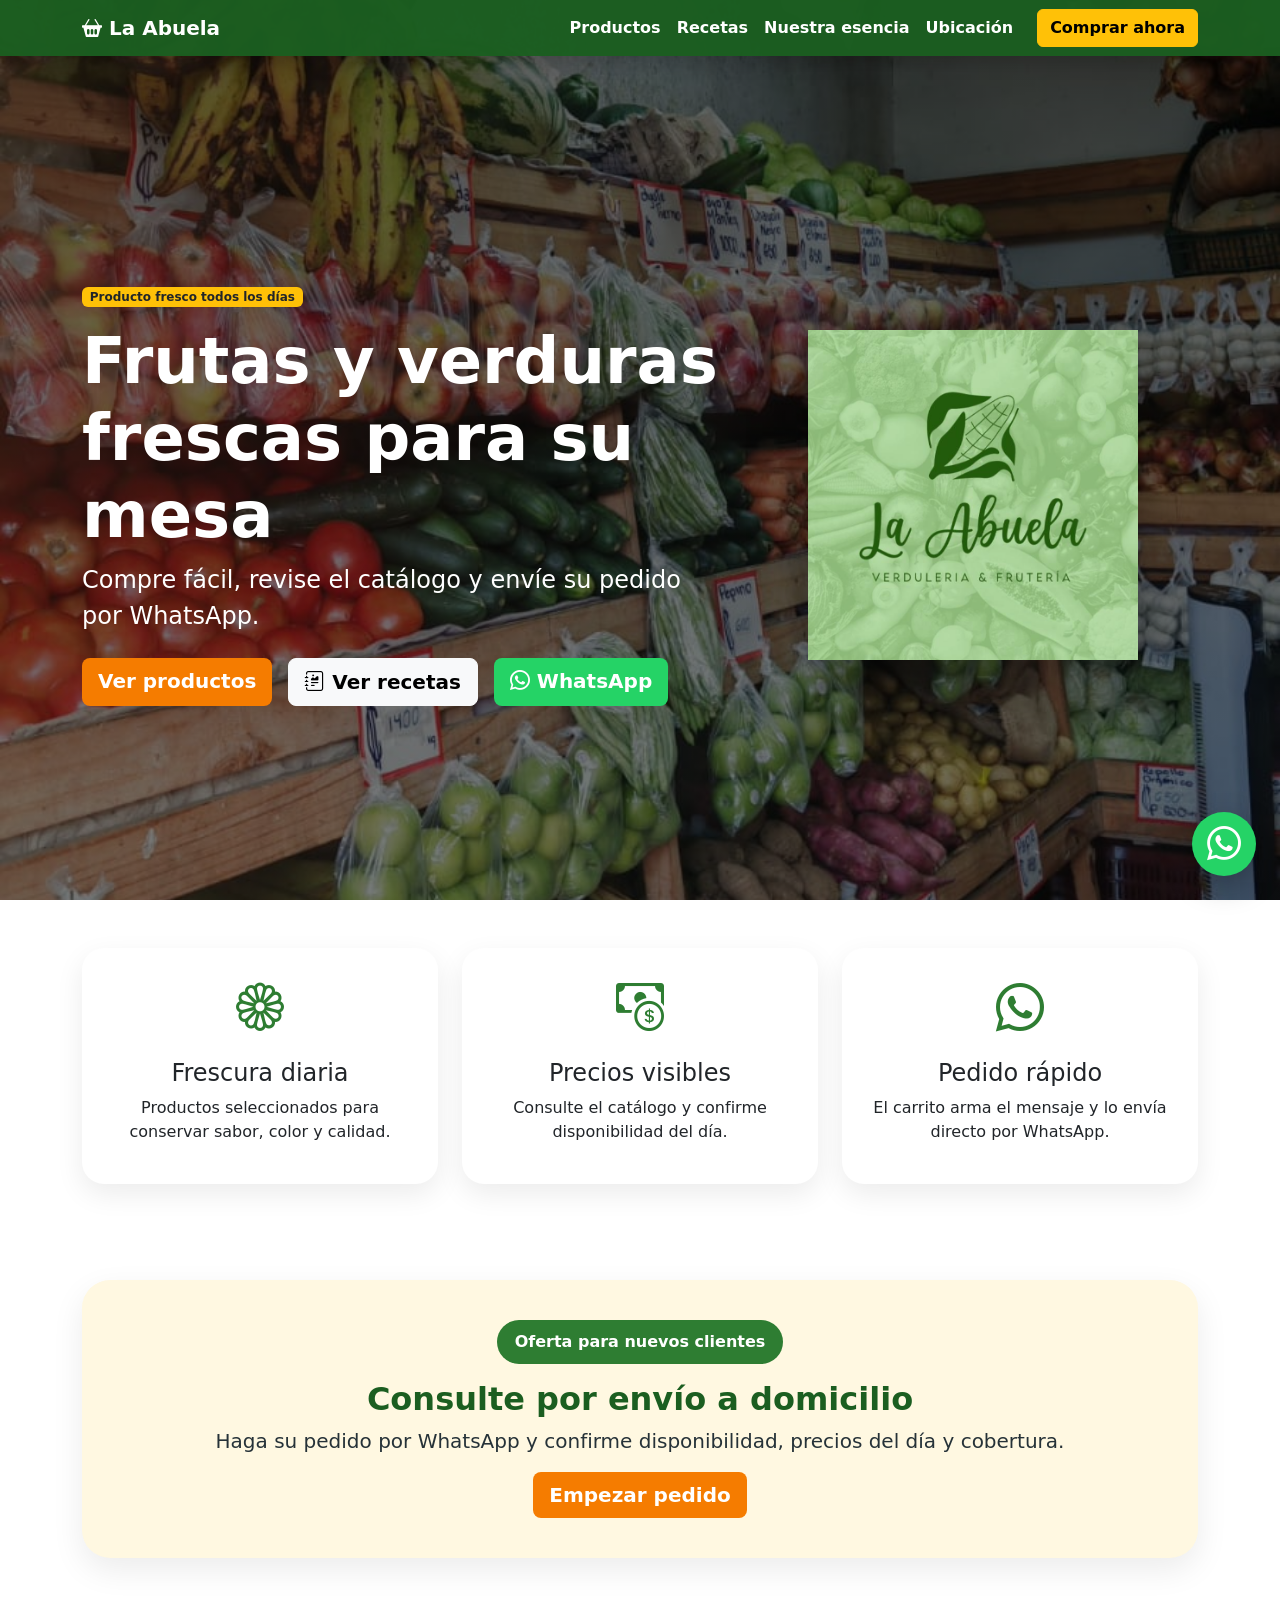
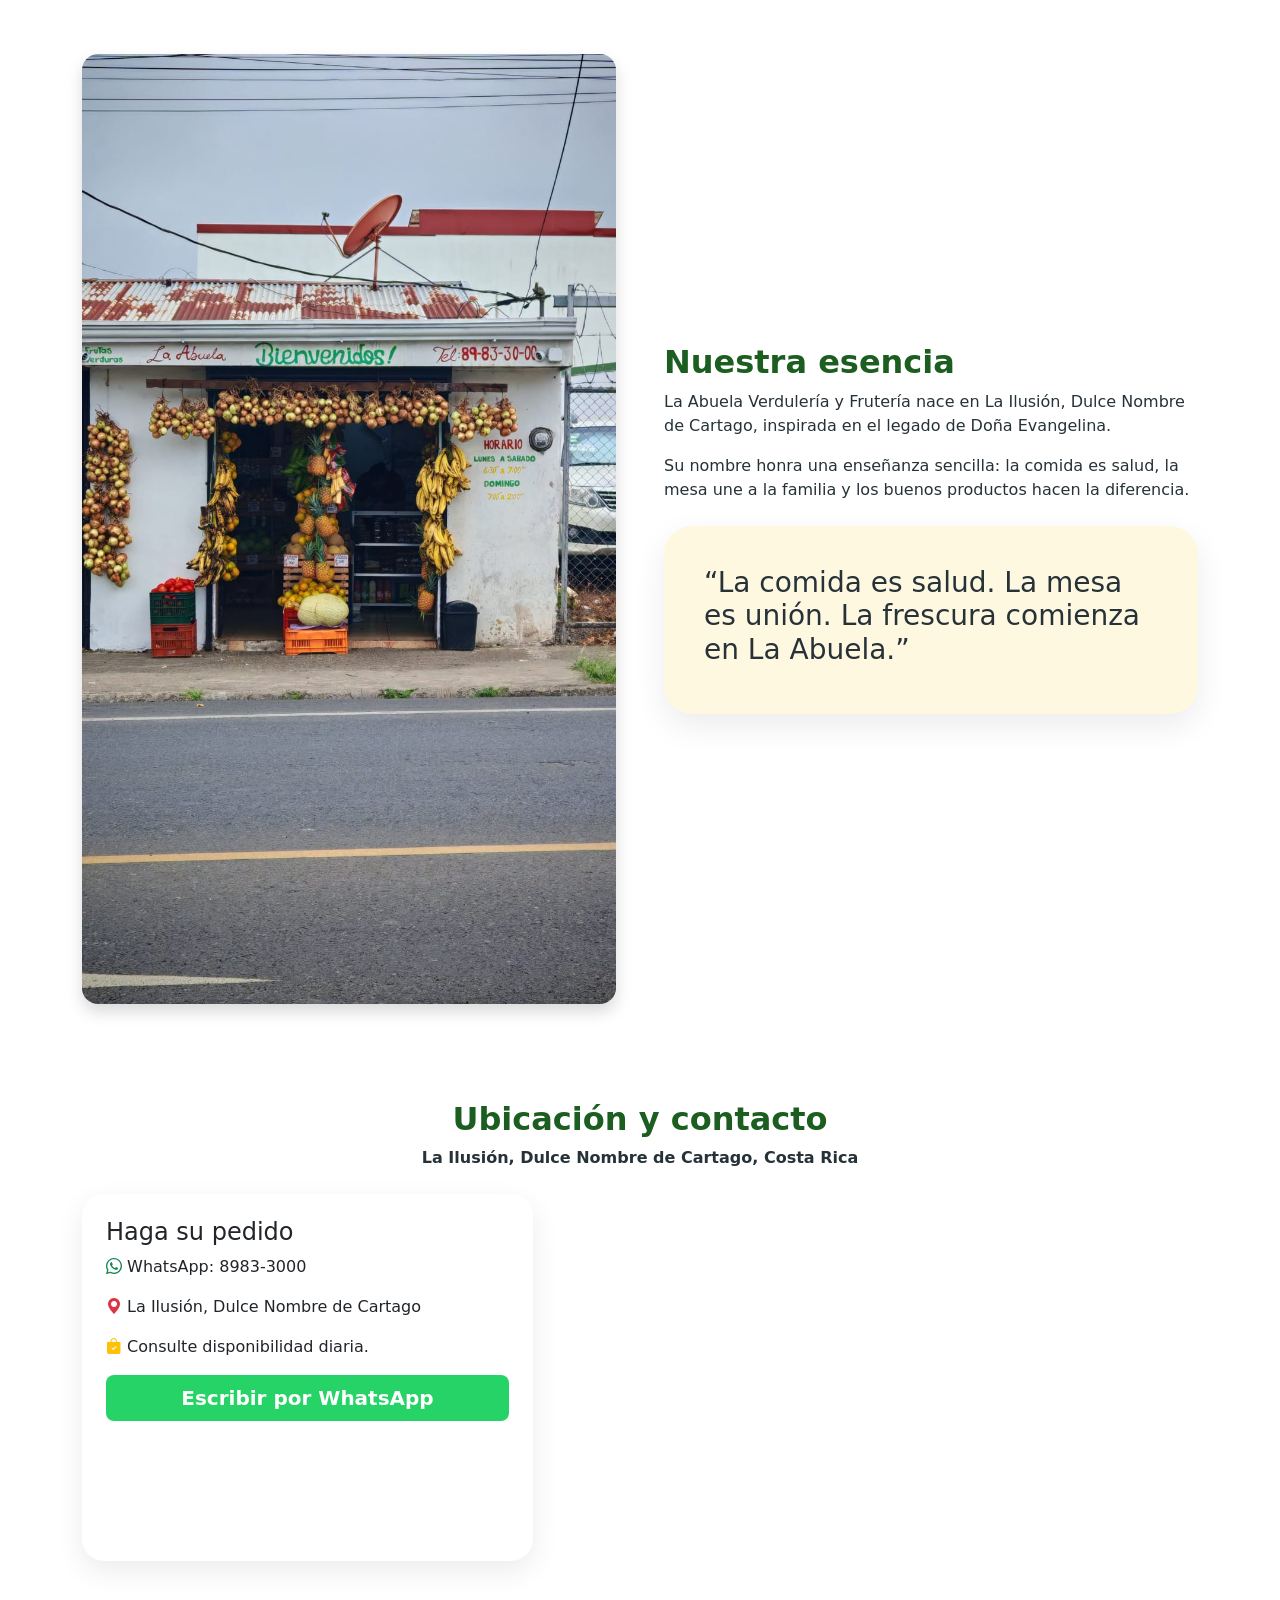
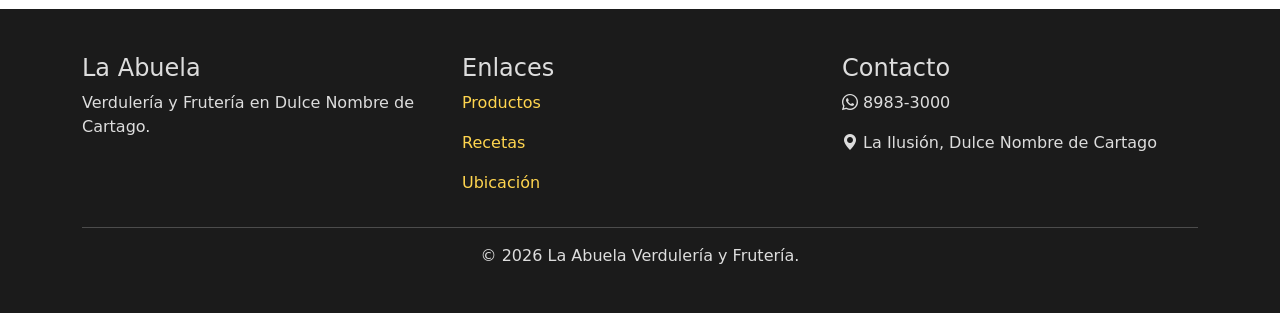
==== commit 90f3180f: "Update index.html" ====
--- a/index.html
+++ b/index.html
@@ -1,229 +1,38 @@
+<!-- index.html -->
 <!doctype html>
 <html lang="es">
 <head>
   <meta charset="utf-8">
   <meta name="viewport" content="width=device-width, initial-scale=1">
-  <title>La Abuela | Verdulería y Frutería en Cartago</title>
-
-  <meta name="description" content="La Abuela Verdulería y Frutería en La Ilusión, Dulce Nombre de Cartago. Frutas, verduras y productos frescos para toda la familia. Pedidos por WhatsApp.">
+  <title>La Abuela | Verdulería y Frutería</title>
 
   <link href="https://cdn.jsdelivr.net/npm/bootstrap@5.3.3/dist/css/bootstrap.min.css" rel="stylesheet">
   <link href="https://cdn.jsdelivr.net/npm/bootstrap-icons@1.11.3/font/bootstrap-icons.css" rel="stylesheet">
 
   <style>
-    :root {
-      --verde: #2e7d32;
-      --verde-oscuro: #1b5e20;
-      --naranja: #f57c00;
-      --amarillo: #ffd54f;
-      --crema: #fff8e1;
-    }
-
-    body {
-      font-family: 'Segoe UI', system-ui, sans-serif;
-      color: #263238;
-    }
-
-    .navbar {
-      background: rgba(27, 94, 32, .97);
-    }
-
-    .nav-link {
-      color: #fff !important;
-      font-weight: 600;
-    }
-
-    .nav-link:hover {
-      color: var(--amarillo) !important;
-    }
-
-    .hero {
-      background:
-        linear-gradient(rgba(0,0,0,.62), rgba(0,0,0,.52)),
-        url("img/foto1.jpg") center/cover no-repeat;
-      padding-top: 90px;
-      min-height: 100vh;
-      display: flex;
-      align-items: center;
-    }
-
-    .hero-logo-grande {
-      max-width: 330px;
-      filter: drop-shadow(0 14px 28px rgba(0,0,0,.35));
-    }
-
-    .btn-abuela {
-      background: var(--naranja);
-      color: white;
-      font-weight: 800;
-      border: none;
-    }
-
-    .btn-abuela:hover {
-      background: #df6f00;
-      color: white;
-    }
-
-    .btn-whatsapp {
-      background: #25d366;
-      color: white;
-      font-weight: 800;
-      border: none;
-    }
-
-    .btn-whatsapp:hover {
-      background: #1ebe5d;
-      color: white;
-    }
-
-    .section-title {
-      color: var(--verde-oscuro);
-      font-weight: 900;
-    }
-
-    .card {
-      border: none;
-      border-radius: 22px;
-      box-shadow: 0 10px 28px rgba(0,0,0,.08);
-    }
-
-    .product-card {
-      overflow: hidden;
-      transition: .25s ease;
-    }
-
-    .product-card:hover {
-      transform: translateY(-6px);
-      box-shadow: 0 18px 40px rgba(0,0,0,.14);
-    }
-
-    .precio {
-      color: var(--naranja);
-      font-weight: 900;
-      font-size: 1.05rem;
-    }
-
-    .icon-box {
-      font-size: 3rem;
-      color: var(--verde);
-      margin-bottom: 15px;
-    }
-
-    .highlight {
-      background: var(--crema);
-      border-radius: 28px;
-      padding: 40px;
-      box-shadow: 0 12px 32px rgba(0,0,0,.08);
-    }
-
-    .badge-fresh {
-      background: var(--verde);
-      color: white;
-      padding: 10px 18px;
-      border-radius: 999px;
-      font-weight: 800;
-      display: inline-block;
-    }
-
-    #productos,
-    #carrito,
-    #historia,
-    #recetas,
-    #ubicacion {
-      scroll-margin-top: 100px;
-    }
-
-    #buscadorProductos,
-    #filtroCategoria {
-      border-radius: 16px;
-      border: 2px solid #e0e0e0;
-    }
-
-    #buscadorProductos:focus,
-    #filtroCategoria:focus {
-      border-color: #2e7d32;
-      box-shadow: 0 0 0 .2rem rgba(46, 125, 50, .18);
-    }
-
-    .product-card h5 {
-      min-height: 48px;
-      font-weight: 800;
-    }
-
-    .product-card .badge {
-      font-size: .7rem;
-      border-radius: 999px;
-    }
-
-    #lista-carrito .card {
-      border-radius: 18px;
-      margin-bottom: 12px;
-    }
-
-    .contador-carrito {
-      background: var(--amarillo);
-      color: #1b1b1b;
-      border-radius: 999px;
-      padding: 3px 9px;
-      font-weight: 900;
-      margin-left: 5px;
-    }
-
-    .map iframe {
-      width: 100%;
-      min-height: 360px;
-      border: 0;
-      border-radius: 22px;
-    }
-
-    .footer {
-      background: #1b1b1b;
-      color: #ddd;
-      padding: 45px 0;
-    }
-
-    .footer a {
-      color: var(--amarillo);
-      text-decoration: none;
-    }
-
-    .whatsapp-float {
-      position: fixed;
-      right: 24px;
-      bottom: 24px;
-      width: 64px;
-      height: 64px;
-      background: #25d366;
-      color: white;
-      border-radius: 50%;
-      display: flex;
-      align-items: center;
-      justify-content: center;
-      font-size: 34px;
-      z-index: 999;
-      text-decoration: none;
-      box-shadow: 0 10px 30px rgba(0,0,0,.28);
-    }
-
-    .whatsapp-float:hover {
-      background: #1ebe5d;
-      color: white;
-      transform: scale(1.06);
-    }
-
-    @media (max-width: 768px) {
-      .hero {
-        text-align: center;
-      }
-
-      .hero h1 {
-        font-size: 2.5rem;
-      }
-
-      .highlight {
-        padding: 28px;
-      }
-    }
+    :root{--verde:#2e7d32;--verde-oscuro:#1b5e20;--naranja:#f57c00;--amarillo:#ffd54f;--crema:#fff8e1}
+    body{font-family:'Segoe UI',system-ui,sans-serif;color:#263238}
+    .navbar{background:rgba(27,94,32,.97)}
+    .nav-link{color:#fff!important;font-weight:600}
+    .nav-link:hover{color:var(--amarillo)!important}
+    .hero{background:linear-gradient(rgba(0,0,0,.62),rgba(0,0,0,.52)),url("img/foto1.jpg") center/cover no-repeat;padding-top:90px;min-height:100vh;display:flex;align-items:center}
+    .hero-logo-grande{max-width:330px;filter:drop-shadow(0 14px 28px rgba(0,0,0,.35))}
+    .btn-abuela{background:var(--naranja);color:white;font-weight:800;border:none}
+    .btn-abuela:hover{background:#df6f00;color:white}
+    .btn-whatsapp{background:#25d366;color:white;font-weight:800;border:none}
+    .btn-whatsapp:hover{background:#1ebe5d;color:white}
+    .section-title{color:var(--verde-oscuro);font-weight:900}
+    .card{border:none;border-radius:22px;box-shadow:0 10px 28px rgba(0,0,0,.08)}
+    .icon-box{font-size:3rem;color:var(--verde);margin-bottom:15px}
+    .highlight{background:var(--crema);border-radius:28px;padding:40px;box-shadow:0 12px 32px rgba(0,0,0,.08)}
+    .badge-fresh{background:var(--verde);color:white;padding:10px 18px;border-radius:999px;font-weight:800;display:inline-block}
+    #historia,#ubicacion{scroll-margin-top:100px}
+    .map iframe{width:100%;min-height:360px;border:0;border-radius:22px}
+    .footer{background:#1b1b1b;color:#ddd;padding:45px 0}
+    .footer a{color:var(--amarillo);text-decoration:none}
+    .whatsapp-float{position:fixed;right:24px;bottom:24px;width:64px;height:64px;background:#25d366;color:white;border-radius:50%;display:flex;align-items:center;justify-content:center;font-size:34px;z-index:999;text-decoration:none;box-shadow:0 10px 30px rgba(0,0,0,.28)}
+    .whatsapp-float:hover{background:#1ebe5d;color:white;transform:scale(1.06)}
+    @media(max-width:768px){.hero{text-align:center}.hero h1{font-size:2.5rem}.highlight{padding:28px}}
   </style>
 </head>
 
@@ -231,9 +40,7 @@
 
 <nav class="navbar navbar-expand-lg navbar-dark fixed-top shadow">
   <div class="container">
-    <a class="navbar-brand fw-bold" href="#inicio">
-      <i class="bi bi-basket2-fill"></i> La Abuela
-    </a>
+    <a class="navbar-brand fw-bold" href="index.html"><i class="bi bi-basket2-fill"></i> La Abuela</a>
 
     <button class="navbar-toggler" type="button" data-bs-toggle="collapse" data-bs-target="#menu">
       <span class="navbar-toggler-icon"></span>
@@ -241,14 +48,11 @@
 
     <div class="collapse navbar-collapse" id="menu">
       <ul class="navbar-nav ms-auto align-items-lg-center">
-        <li class="nav-item"><a class="nav-link" href="#productos">Productos</a></li>
-        <li class="nav-item"><a class="nav-link" href="#carrito">Carrito <span id="contadorCarrito" class="contador-carrito">0</span></a></li>
-        <li class="nav-item"><a class="nav-link" href="#recetas">Recetas</a></li>
+        <li class="nav-item"><a class="nav-link" href="productos.html">Productos</a></li>
+        <li class="nav-item"><a class="nav-link" href="recetas.html">Recetas</a></li>
         <li class="nav-item"><a class="nav-link" href="#historia">Nuestra esencia</a></li>
         <li class="nav-item"><a class="nav-link" href="#ubicacion">Ubicación</a></li>
-        <li class="nav-item">
-          <a class="btn btn-warning fw-bold ms-lg-3" href="#productos">Comprar ahora</a>
-        </li>
+        <li class="nav-item"><a class="btn btn-warning fw-bold ms-lg-3" href="productos.html">Comprar ahora</a></li>
       </ul>
     </div>
   </div>
@@ -260,17 +64,13 @@
       <div class="col-lg-7 text-white">
         <span class="badge bg-warning text-dark mb-3">Producto fresco todos los días</span>
         <h1 class="display-3 fw-bold">Frutas y verduras frescas para su mesa</h1>
-        <p class="lead fs-4">
-          Compre fácil, agregue productos al carrito y envíe su pedido por WhatsApp.
-        </p>
+        <p class="lead fs-4">Compre fácil, revise el catálogo y envíe su pedido por WhatsApp.</p>
 
         <div class="d-flex flex-wrap gap-3 mt-4">
-          <a href="#productos" class="btn btn-abuela btn-lg">Ver productos</a>
-
-          <a href="#recetas" class="btn btn-light btn-lg fw-bold">
+          <a href="productos.html" class="btn btn-abuela btn-lg">Ver productos</a>
+          <a href="recetas.html" class="btn btn-light btn-lg fw-bold">
             <i class="bi bi-journal-richtext"></i> Ver recetas
           </a>
-
           <a href="https://wa.me/50689833000?text=Hola%20La%20Abuela,%20quiero%20hacer%20un%20pedido" target="_blank" class="btn btn-whatsapp btn-lg">
             <i class="bi bi-whatsapp"></i> WhatsApp
           </a>
@@ -300,7 +100,7 @@
       <div class="card p-4 h-100">
         <i class="bi bi-cash-coin icon-box"></i>
         <h4>Precios visibles</h4>
-        <p>Consulte el catálogo, agregue productos y confirme disponibilidad.</p>
+        <p>Consulte el catálogo y confirme disponibilidad del día.</p>
       </div>
     </div>
 
@@ -318,92 +118,8 @@
   <div class="highlight text-center">
     <span class="badge-fresh">Oferta para nuevos clientes</span>
     <h2 class="section-title mt-3">Consulte por envío a domicilio</h2>
-    <p class="fs-5">
-      Haga su pedido por WhatsApp y confirme disponibilidad, precios del día y cobertura.
-    </p>
-    <a href="#productos" class="btn btn-abuela btn-lg">Empezar pedido</a>
-  </div>
-</section>
-
-<section id="productos" class="container py-5">
-  <div class="text-center mb-4">
-    <h2 class="section-title">Catálogo de productos</h2>
-    <p>Seleccione una categoría, agregue productos al carrito y envíe el pedido por WhatsApp.</p>
-  </div>
-
-  <div class="row g-3 mb-4">
-    <div class="col-md-6">
-      <input type="text" id="buscadorProductos" class="form-control form-control-lg" placeholder="Buscar producto...">
-    </div>
-
-    <div class="col-md-6">
-      <select id="filtroCategoria" class="form-select form-select-lg">
-        <option value="Todos">Todas las categorías</option>
-      </select>
-    </div>
-  </div>
-
-  <div id="contenedorProductos" class="row g-4"></div>
-</section>
-
-<section id="carrito" class="container py-5">
-  <div class="highlight">
-    <div class="text-center mb-4">
-      <h2 class="section-title">Mi carrito</h2>
-      <p>Revise su pedido antes de enviarlo por WhatsApp.</p>
-    </div>
-
-    <div id="lista-carrito"></div>
-
-    <div class="text-center mt-4">
-      <small class="d-block mb-3">
-        Los precios finales se confirman por WhatsApp según disponibilidad del día.
-      </small>
-
-      <button class="btn btn-whatsapp btn-lg" onclick="enviarWhatsApp()">
-        <i class="bi bi-whatsapp"></i> Enviar pedido
-      </button>
-
-      <button class="btn btn-outline-danger btn-lg ms-2" onclick="vaciarCarrito()">
-        Vaciar carrito
-      </button>
-    </div>
-  </div>
-</section>
-
-<section id="recetas" class="container py-5">
-  <div class="text-center mb-5">
-    <h2 class="section-title">Recetas para su mesa</h2>
-    <p>Ideas sencillas para aprovechar mejor las frutas y verduras de La Abuela.</p>
-  </div>
-
-  <div class="row g-4">
-    <div class="col-md-4">
-      <div class="card h-100 p-4 text-center">
-        <h4>🥗 Ensalada arcoíris</h4>
-        <p>Lechuga, tomate, zanahoria, pepino y limón. Fresca, rápida y nutritiva.</p>
-      </div>
-    </div>
-
-    <div class="col-md-4">
-      <div class="card h-100 p-4 text-center">
-        <h4>🍍 Batido tropical</h4>
-        <p>Banano, papaya, piña y hielo. Ideal para iniciar el día con energía natural.</p>
-      </div>
-    </div>
-
-    <div class="col-md-4">
-      <div class="card h-100 p-4 text-center">
-        <h4>🥘 Salteado campesino</h4>
-        <p>Verduras con ajo, cebolla y especias. Una cena ligera, casera y sabrosa.</p>
-      </div>
-    </div>
-  </div>
-
-  <div class="text-center mt-5">
-    <a href="recetas.html" class="btn btn-abuela btn-lg">
-      <i class="bi bi-journal-richtext"></i> Ver recetario completo
-    </a>
+    <p class="fs-5">Haga su pedido por WhatsApp y confirme disponibilidad, precios del día y cobertura.</p>
+    <a href="productos.html" class="btn btn-abuela btn-lg">Empezar pedido</a>
   </div>
 </section>
 
@@ -415,12 +131,8 @@
 
     <div class="col-lg-6">
       <h2 class="section-title">Nuestra esencia</h2>
-      <p>
-        La Abuela Verdulería y Frutería nace en 2023 en La Ilusión, Dulce Nombre de Cartago, inspirada en el legado de Doña Evangelina.
-      </p>
-      <p>
-        Su nombre honra una enseñanza sencilla: la comida es salud, la mesa une a la familia y los buenos productos hacen la diferencia.
-      </p>
+      <p>La Abuela Verdulería y Frutería nace en La Ilusión, Dulce Nombre de Cartago, inspirada en el legado de Doña Evangelina.</p>
+      <p>Su nombre honra una enseñanza sencilla: la comida es salud, la mesa une a la familia y los buenos productos hacen la diferencia.</p>
       <div class="highlight mt-4">
         <h3>“La comida es salud. La mesa es unión. La frescura comienza en La Abuela.”</h3>
       </div>
@@ -441,10 +153,7 @@
         <p><i class="bi bi-whatsapp text-success"></i> WhatsApp: 8983-3000</p>
         <p><i class="bi bi-geo-alt-fill text-danger"></i> La Ilusión, Dulce Nombre de Cartago</p>
         <p><i class="bi bi-bag-check-fill text-warning"></i> Consulte disponibilidad diaria.</p>
-
-        <a href="https://wa.me/50689833000?text=Hola%20La%20Abuela,%20quiero%20hacer%20un%20pedido" target="_blank" class="btn btn-whatsapp btn-lg w-100">
-          Escribir por WhatsApp
-        </a>
+        <a href="https://wa.me/50689833000?text=Hola%20La%20Abuela,%20quiero%20hacer%20un%20pedido" target="_blank" class="btn btn-whatsapp btn-lg w-100">Escribir por WhatsApp</a>
       </div>
     </div>
 
@@ -468,9 +177,8 @@
 
       <div class="col-md-4">
         <h4>Enlaces</h4>
-        <p><a href="#productos">Productos</a></p>
-        <p><a href="#carrito">Carrito</a></p>
-        <p><a href="#recetas">Recetas</a></p>
+        <p><a href="productos.html">Productos</a></p>
+        <p><a href="recetas.html">Recetas</a></p>
         <p><a href="#ubicacion">Ubicación</a></p>
       </div>
 
@@ -482,288 +190,17 @@
     </div>
 
     <hr>
-
     <div class="text-center">
       <p class="mb-0">© 2026 La Abuela Verdulería y Frutería.</p>
     </div>
   </div>
 </footer>
 
-<a href="https://wa.me/50689833000?text=Hola%20La%20Abuela,%20quiero%20hacer%20un%20pedido" target="_blank" class="whatsapp-float" aria-label="WhatsApp">
+<a href="https://wa.me/50689833000?text=Hola%20La%20Abuela,%20quiero%20hacer%20un%20pedido" target="_blank" class="whatsapp-float">
   <i class="bi bi-whatsapp"></i>
 </a>
 
 <script src="https://cdn.jsdelivr.net/npm/bootstrap@5.3.3/dist/js/bootstrap.bundle.min.js"></script>
 
-<script>
-let carrito = [];
-
-const productos = [
-  { categoria: "VERDURAS", nombre: "Ajo (3 unidades)", precio: "₡250" },
-  { categoria: "VERDURAS", nombre: "Ajo criollo", precio: "₡350 c/u" },
-  { categoria: "VERDURAS", nombre: "Ajo (½ kg)", precio: "₡1.500" },
-  { categoria: "VERDURAS", nombre: "Ayote sazón", precio: "₡700/kg" },
-  { categoria: "VERDURAS", nombre: "Banano de cocina", precio: "₡50 c/u" },
-  { categoria: "VERDURAS", nombre: "Brócoli", precio: "₡800/kg" },
-  { categoria: "VERDURAS", nombre: "Camote", precio: "₡1.500/kg" },
-  { categoria: "VERDURAS", nombre: "Cebolla blanca", precio: "₡800/kg" },
-  { categoria: "VERDURAS", nombre: "Cebolla morada", precio: "₡1.300/kg" },
-  { categoria: "VERDURAS", nombre: "Chayote blanco", precio: "₡650" },
-  { categoria: "VERDURAS", nombre: "Chayote negro", precio: "₡650" },
-  { categoria: "VERDURAS", nombre: "Chayote quelite", precio: "₡200" },
-  { categoria: "VERDURAS", nombre: "Chile dulce", precio: "₡250" },
-  { categoria: "VERDURAS", nombre: "Chile panameño", precio: "₡50 c/u" },
-  { categoria: "VERDURAS", nombre: "Coco", precio: "₡600" },
-  { categoria: "VERDURAS", nombre: "Coliflor", precio: "₡800 c/u" },
-  { categoria: "VERDURAS", nombre: "Elote", precio: "₡250" },
-  { categoria: "VERDURAS", nombre: "Papa amarilla", precio: "₡950/kg" },
-  { categoria: "VERDURAS", nombre: "Papa semilla", precio: "₡800/kg" },
-  { categoria: "VERDURAS", nombre: "Pepino", precio: "₡700" },
-  { categoria: "VERDURAS", nombre: "Plátano verde", precio: "₡250" },
-  { categoria: "VERDURAS", nombre: "Plátano maduro", precio: "₡250" },
-  { categoria: "VERDURAS", nombre: "Remolacha", precio: "₡400/kg" },
-  { categoria: "VERDURAS", nombre: "Repollo morado", precio: "₡900/kg" },
-  { categoria: "VERDURAS", nombre: "Repollo orgánico", precio: "₡650 c/u" },
-  { categoria: "VERDURAS", nombre: "Repollo verde", precio: "₡650/kg" },
-  { categoria: "VERDURAS", nombre: "Tomate Cherry", precio: "₡1.000" },
-  { categoria: "VERDURAS", nombre: "Tomate", precio: "₡1.200/kg" },
-  { categoria: "VERDURAS", nombre: "Tiquisque", precio: "₡1.250/kg" },
-  { categoria: "VERDURAS", nombre: "Vainica", precio: "₡1.000/kg" },
-  { categoria: "VERDURAS", nombre: "Yuca", precio: "₡1.000/kg" },
-  { categoria: "VERDURAS", nombre: "Zanahoria", precio: "₡750/kg" },
-  { categoria: "VERDURAS", nombre: "Ñampí", precio: "₡1.250/kg" },
-
-  { categoria: "HIERBAS Y LEGUMBRES", nombre: "Albahaca", precio: "₡350" },
-  { categoria: "HIERBAS Y LEGUMBRES", nombre: "Apio", precio: "₡150" },
-  { categoria: "HIERBAS Y LEGUMBRES", nombre: "Cebollino", precio: "₡400" },
-  { categoria: "HIERBAS Y LEGUMBRES", nombre: "Culantro Castilla", precio: "₡200" },
-  { categoria: "HIERBAS Y LEGUMBRES", nombre: "Culantro Coyote", precio: "₡200 / 3 x ₡500" },
-  { categoria: "HIERBAS Y LEGUMBRES", nombre: "Espinaca", precio: "₡350" },
-  { categoria: "HIERBAS Y LEGUMBRES", nombre: "Lechuga", precio: "₡300" },
-  { categoria: "HIERBAS Y LEGUMBRES", nombre: "Orégano", precio: "₡200" },
-  { categoria: "HIERBAS Y LEGUMBRES", nombre: "Perejil", precio: "₡350" },
-  { categoria: "HIERBAS Y LEGUMBRES", nombre: "Tomillo", precio: "₡300" },
-  { categoria: "HIERBAS Y LEGUMBRES", nombre: "Arúgula", precio: "Consultar" },
-  { categoria: "HIERBAS Y LEGUMBRES", nombre: "Hierbabuena", precio: "Consultar" },
-  { categoria: "HIERBAS Y LEGUMBRES", nombre: "Rábano", precio: "Consultar" },
-
-  { categoria: "FRUTAS", nombre: "Aguacate criollo", precio: "₡600" },
-  { categoria: "FRUTAS", nombre: "Aguacate Hass", precio: "₡3.200/kg" },
-  { categoria: "FRUTAS", nombre: "Banano", precio: "₡50" },
-  { categoria: "FRUTAS", nombre: "Ciruela exportación", precio: "₡3.400/kg" },
-  { categoria: "FRUTAS", nombre: "Fresas", precio: "₡1.600" },
-  { categoria: "FRUTAS", nombre: "Manzana Roja", precio: "₡400" },
-  { categoria: "FRUTAS", nombre: "Manzana Verde", precio: "₡450" },
-  { categoria: "FRUTAS", nombre: "Manzana Gala", precio: "6 x ₡1.000" },
-  { categoria: "FRUTAS", nombre: "Manzana Verde (promo)", precio: "5 x ₡1.000" },
-  { categoria: "FRUTAS", nombre: "Mango", precio: "₡750/kg ó 3 kg ₡2.000" },
-  { categoria: "FRUTAS", nombre: "Nectarina", precio: "₡3.400/kg" },
-  { categoria: "FRUTAS", nombre: "Naranja Exportación", precio: "₡2.300/kg" },
-  { categoria: "FRUTAS", nombre: "Naranja Nacional", precio: "₡150 c/u ó 8 x ₡1.000" },
-  { categoria: "FRUTAS", nombre: "Papaya", precio: "₡1.200/kg" },
-  { categoria: "FRUTAS", nombre: "Pera", precio: "₡400" },
-  { categoria: "FRUTAS", nombre: "Piña Grande", precio: "₡1.400" },
-  { categoria: "FRUTAS", nombre: "Piña Mediana", precio: "₡900" },
-  { categoria: "FRUTAS", nombre: "Sandía Primera", precio: "₡500/kg" },
-  { categoria: "FRUTAS", nombre: "Uva Roja", precio: "₡3.400/kg" },
-  { categoria: "FRUTAS", nombre: "Uva Verde", precio: "₡4.800/kg" },
-  { categoria: "FRUTAS", nombre: "Guayaba", precio: "Consultar" },
-  { categoria: "FRUTAS", nombre: "Mandarina", precio: "Consultar" },
-  { categoria: "FRUTAS", nombre: "Melocotón", precio: "Consultar" },
-  { categoria: "FRUTAS", nombre: "Melón", precio: "Consultar" },
-
-  { categoria: "FRESCOS", nombre: "Pipa", precio: "₡500" },
-  { categoria: "FRESCOS", nombre: "Mora (200 g)", precio: "₡600" },
-  { categoria: "FRESCOS", nombre: "Mora (500 g)", precio: "₡1.500" },
-  { categoria: "FRESCOS", nombre: "Tamarindo", precio: "₡600" },
-  { categoria: "FRESCOS", nombre: "Maracuyá", precio: "₡1.700/kg" },
-  { categoria: "FRESCOS", nombre: "Carambola", precio: "₡1.000/kg" },
-  { categoria: "FRESCOS", nombre: "Naranjilla", precio: "₡2.200/kg" },
-
-  { categoria: "ABARROTES Y COMPLEMENTOS", nombre: "Agua", precio: "₡250" },
-  { categoria: "ABARROTES Y COMPLEMENTOS", nombre: "Huevos (cartón)", precio: "₡4.000" },
-  { categoria: "ABARROTES Y COMPLEMENTOS", nombre: "Huevos (kg)", precio: "₡2.200" },
-  { categoria: "ABARROTES Y COMPLEMENTOS", nombre: "Volt Gris", precio: "₡350" },
-  { categoria: "ABARROTES Y COMPLEMENTOS", nombre: "Big Cola Cifruit", precio: "₡200" },
-  { categoria: "ABARROTES Y COMPLEMENTOS", nombre: "Big Cola Negra", precio: "₡200" },
-  { categoria: "ABARROTES Y COMPLEMENTOS", nombre: "Big Cola Ginger", precio: "₡200" },
-  { categoria: "ABARROTES Y COMPLEMENTOS", nombre: "Big Cola Toronja", precio: "₡200" },
-  { categoria: "ABARROTES Y COMPLEMENTOS", nombre: "Tostados", precio: "₡1.000" },
-
-  { categoria: "PULPAS NATURALES", nombre: "Pulpa de Mora", precio: "₡1.900" },
-  { categoria: "PULPAS NATURALES", nombre: "Pulpa de Cas", precio: "₡1.900" },
-  { categoria: "PULPAS NATURALES", nombre: "Pulpa de Maracuyá", precio: "₡1.900" },
-  { categoria: "PULPAS NATURALES", nombre: "Pulpa de Piña Colada", precio: "₡1.900" },
-  { categoria: "PULPAS NATURALES", nombre: "Pulpa de Fresa", precio: "₡1.900" },
-  { categoria: "PULPAS NATURALES", nombre: "Pulpa de Guanábana", precio: "₡1.900" },
-
-  { categoria: "MIEL PURA DE ABEJA", nombre: "Miel Grande", precio: "₡5.700" },
-  { categoria: "MIEL PURA DE ABEJA", nombre: "Miel Mediana", precio: "₡3.200" },
-  { categoria: "MIEL PURA DE ABEJA", nombre: "Miel pequeña (vidrio)", precio: "₡2.200" },
-  { categoria: "MIEL PURA DE ABEJA", nombre: "Miel pequeña (plástico)", precio: "₡2.000" },
-  { categoria: "MIEL PURA DE ABEJA", nombre: "Miel en bolsa", precio: "₡1.700" },
-  { categoria: "MIEL PURA DE ABEJA", nombre: "Polen (vidrio)", precio: "₡3.200" },
-  { categoria: "MIEL PURA DE ABEJA", nombre: "Polen (plástico)", precio: "₡3.100" },
-  { categoria: "MIEL PURA DE ABEJA", nombre: "Miel en panal", precio: "₡2.800" }
-];
-
-function cargarCategorias() {
-  const select = document.getElementById("filtroCategoria");
-  const categorias = [...new Set(productos.map(producto => producto.categoria))];
-
-  categorias.forEach(categoria => {
-    const option = document.createElement("option");
-    option.value = categoria;
-    option.textContent = categoria;
-    select.appendChild(option);
-  });
-}
-
-function mostrarProductos() {
-  const contenedor = document.getElementById("contenedorProductos");
-  const busqueda = document.getElementById("buscadorProductos").value.toLowerCase();
-  const categoriaSeleccionada = document.getElementById("filtroCategoria").value;
-
-  contenedor.innerHTML = "";
-
-  const productosFiltrados = productos.filter(producto => {
-    const coincideNombre = producto.nombre.toLowerCase().includes(busqueda);
-    const coincideCategoria = categoriaSeleccionada === "Todos" || producto.categoria === categoriaSeleccionada;
-    return coincideNombre && coincideCategoria;
-  });
-
-  if (productosFiltrados.length === 0) {
-    contenedor.innerHTML = "<p class='text-center'>No se encontraron productos.</p>";
-    return;
-  }
-
-  productosFiltrados.forEach(producto => {
-    contenedor.innerHTML += `
-      <div class="col-6 col-md-4 col-lg-3">
-        <div class="card product-card h-100">
-          <div class="card-body text-center">
-            <span class="badge bg-success mb-2">${producto.categoria}</span>
-            <h5>${producto.nombre}</h5>
-            <p class="precio">${producto.precio}</p>
-            <button class="btn btn-success btn-sm w-100" onclick="agregarCarrito('${producto.nombre.replace(/'/g, "\\'")}', '${producto.precio.replace(/'/g, "\\'")}')">
-              Agregar
-            </button>
-          </div>
-        </div>
-      </div>
-    `;
-  });
-}
-
-function agregarCarrito(nombre, precio) {
-  const existente = carrito.find(item => item.nombre === nombre);
-
-  if (existente) {
-    existente.cantidad++;
-  } else {
-    carrito.push({
-      nombre: nombre,
-      precio: precio,
-      cantidad: 1
-    });
-  }
-
-  mostrarCarrito();
-
-  const seccionCarrito = document.getElementById("carrito");
-  if (seccionCarrito) {
-    seccionCarrito.scrollIntoView({ behavior: "smooth" });
-  }
-}
-
-function cambiarCantidad(nombre, cambio) {
-  const producto = carrito.find(item => item.nombre === nombre);
-
-  if (!producto) return;
-
-  producto.cantidad += cambio;
-
-  if (producto.cantidad <= 0) {
-    carrito = carrito.filter(item => item.nombre !== nombre);
-  }
-
-  mostrarCarrito();
-}
-
-function eliminarProducto(nombre) {
-  carrito = carrito.filter(item => item.nombre !== nombre);
-  mostrarCarrito();
-}
-
-function vaciarCarrito() {
-  carrito = [];
-  mostrarCarrito();
-}
-
-function mostrarCarrito() {
-  const lista = document.getElementById("lista-carrito");
-  const contador = document.getElementById("contadorCarrito");
-
-  if (!lista) return;
-
-  lista.innerHTML = "";
-
-  const totalItems = carrito.reduce((total, item) => total + item.cantidad, 0);
-  contador.textContent = totalItems;
-
-  if (carrito.length === 0) {
-    lista.innerHTML = "<p class='text-center'>Todavía no ha agregado productos.</p>";
-    return;
-  }
-
-  carrito.forEach(item => {
-    lista.innerHTML += `
-      <div class="card p-3 mb-2">
-        <div class="d-flex justify-content-between align-items-center flex-wrap gap-2">
-          <div>
-            <strong>${item.nombre}</strong><br>
-            <small>Precio: ${item.precio}</small><br>
-            <small>Cantidad: ${item.cantidad}</small>
-          </div>
-
-          <div>
-            <button class="btn btn-sm btn-outline-success" onclick="cambiarCantidad('${item.nombre.replace(/'/g, "\\'")}', 1)">+</button>
-            <button class="btn btn-sm btn-outline-warning" onclick="cambiarCantidad('${item.nombre.replace(/'/g, "\\'")}', -1)">-</button>
-            <button class="btn btn-sm btn-outline-danger" onclick="eliminarProducto('${item.nombre.replace(/'/g, "\\'")}')">Eliminar</button>
-          </div>
-        </div>
-      </div>
-    `;
-  });
-}
-
-function enviarWhatsApp() {
-  if (carrito.length === 0) {
-    alert("El carrito está vacío.");
-    return;
-  }
-
-  let mensaje = "Hola La Abuela, quiero hacer este pedido:\n\n";
-
-  carrito.forEach(item => {
-    mensaje += "- " + item.nombre + " x" + item.cantidad + " | Precio: " + item.precio + "\n";
-  });
-
-  mensaje += "\nPor favor confirmar disponibilidad, precios del día y servicio a domicilio.";
-
-  const mensajeCodificado = encodeURIComponent(mensaje);
-  window.open("https://wa.me/50689833000?text=" + mensajeCodificado, "_blank");
-}
-
-document.addEventListener("DOMContentLoaded", function() {
-  cargarCategorias();
-  mostrarProductos();
-  mostrarCarrito();
-
-  document.getElementById("buscadorProductos").addEventListener("input", mostrarProductos);
-  document.getElementById("filtroCategoria").addEventListener("change", mostrarProductos);
-});
-</script>
-
 </body>
 </html>
